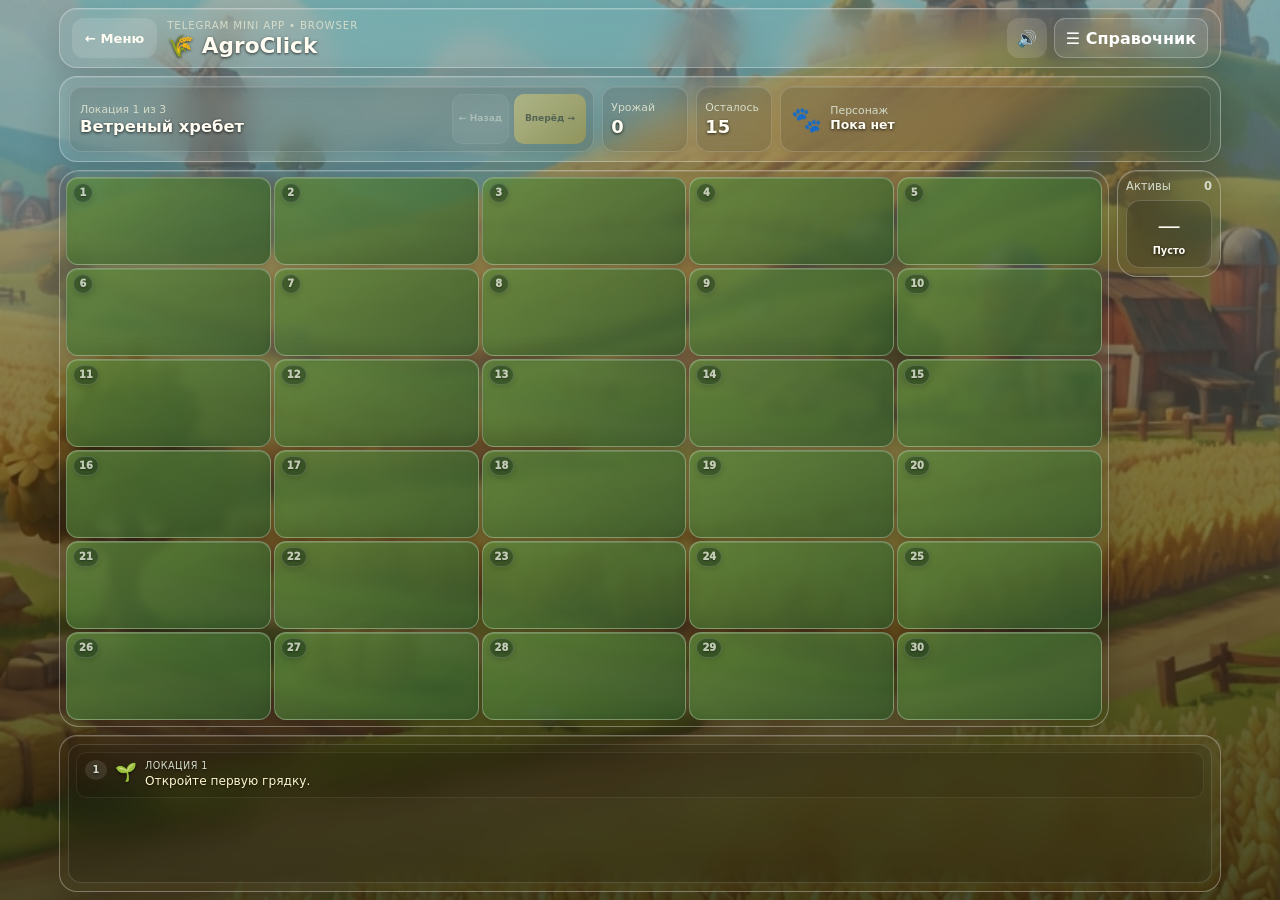
==== agroclick/index.html @ 038f0cce "Add files via upload" ====
<!doctype html>
<html lang="ru">
<head>
  <meta charset="UTF-8" />
  <meta name="viewport" content="width=device-width, initial-scale=1, viewport-fit=cover" />
  <meta name="theme-color" content="#304f20" />
  <title>AgroClick</title>
  <link rel="stylesheet" href="style.css?v=1.50-telegram-cells-obfuscated" />
  <script src="https://telegram.org/js/telegram-web-app.js"></script>
</head>
<body>
  <script>
  (() => {
    const tg = window.Telegram?.WebApp;
    const inTelegramMiniApp = Boolean(tg?.initData && tg.initData.length > 0);
    document.body.classList.toggle("is-telegram", inTelegramMiniApp);
    document.body.classList.toggle("is-browser", !inTelegramMiniApp);
    if (inTelegramMiniApp) { tg.ready(); tg.expand(); }
  })();
  </script>
  <main class="app-shell">
    <header class="topbar panel">
      <a class="back-btn menu-exit-btn" href="../" aria-label="Выйти в игровое меню">← Меню</a>
      <div class="title-wrap">
        <span>Telegram Mini App • Browser</span>
        <h1>🌾 AgroClick</h1>
      </div>
      <div class="top-actions"><button id="soundToggle" class="icon-btn sound-toggle" type="button" title="Отключить звуки" aria-label="Отключить звуки" aria-pressed="false">🔊</button><button id="resultsBtn" class="results-btn hidden" type="button" title="Открыть итоги">Итоги</button><button id="guideBtn" class="guide-btn" type="button" title="Открыть справочник">☰ Справочник</button></div>
    </header>

    <section class="status-panel panel">
      <div class="location-copy">
        <span id="locationProgress">Локация 1 из 3</span>
        <h2 id="locationName">Золотые пригорки</h2>
        <div class="location-nav">
          <button id="backLocationBtn" class="next-btn location-back-btn" type="button" disabled>← Назад</button>
          <button id="nextBtn" class="next-btn location-next-btn" type="button" disabled>Вперёд →</button>
        </div>
      </div>
      <div class="stat"><span>Урожай</span><strong id="harvestLabel">0</strong></div>
      <div class="stat"><span>Осталось</span><strong id="movesLabel">15</strong></div>
      <div id="characterCard" class="character-card empty">
        <span class="character-icon">🐾</span>
        <div><small>Персонаж</small><strong id="characterName">Пока нет</strong><em id="characterTimer"></em></div>
      </div>
    </section>

    <section class="game-layout">
      <div class="board-panel panel">
        <div id="board" class="board" aria-label="Игровое поле из 30 грядок"></div>
        <div id="boardFlash" class="board-flash" aria-hidden="true"></div>
      </div>

      <aside class="inventory-panel panel">
        <div class="inventory-title"><span>Активы</span><b id="inventoryCount">0</b></div>
        <div id="inventoryList" class="inventory-list"></div>
      </aside>
    </section>

    <section class="footer-panel panel">
      <div class="status-workspace">
        <div id="beetleField" class="beetle-field" aria-hidden="true"></div>
        <div id="statusMessage" class="status-message" role="log" aria-live="polite" aria-label="Хронология игры"></div>
        <div id="inlineAction" class="inline-action hidden" aria-live="polite"></div>
      </div>
    </section>
  </main>

  <dialog id="choiceDialog" class="modal">
    <div class="modal-card">
      <button class="modal-close" data-close="choiceDialog" type="button">×</button>
      <h2 id="choiceTitle">Выбор</h2>
      <p id="choiceText"></p>
      <div id="choiceGrid" class="choice-grid"></div>
    </div>
  </dialog>

  <dialog id="resultDialog" class="modal">
    <div class="modal-card result-modal">
      <button id="resultCloseBtn" class="modal-close" type="button" aria-label="Закрыть результаты">×</button>
      <h2>Сессия завершена</h2>
      <div id="resultContent"></div>
      <div class="result-actions">
        <button id="newGameBtn" class="primary-action" type="button">Играть снова через сутки</button>
        <a href="../">К выбору игр</a>
      </div>
    </div>
  </dialog>



  <dialog id="guideDialog" class="modal">
    <div class="modal-card guide-modal">
      <button class="modal-close" data-close="guideDialog" type="button" aria-label="Закрыть справочник">×</button>
      <h2>Справочник</h2>
      <div class="guide-nav">
        <a href="#guideRules" class="guide-link">Описание</a>
        <a href="#guideBonuses" class="guide-link">Бонусы</a>
        <a href="#guideDebuffs" class="guide-link">Вредители</a>
        <a href="#guideCharacters" class="guide-link">Персонажи</a>
      </div>
      <div class="guide-sections">
        <section id="guideRules" class="guide-section">
          <h3>Описание</h3>
          <ul>
            <li>В каждой сессии случайно выбираются <b>3 локации из 12</b>. На каждой локации доступно <b>15 открытий</b>.</li>
            <li>На поле <b>30 грядок</b>. Внутри могут быть пшеница, бомбы, кроты, сорняки и Загадочный ящик.</li>
            <li>Обычная пшеница сразу добавляет урожай. Заблокированные грядки открываются ключом или через специальные механики.</li>
            <li>Если ходы закончились, можно перейти дальше. Некоторые бонусы и обмен оставшихся ключей доступны и в завершённых локациях.</li>
            <li>Итоги сессии показывают: сбор с ячеек, бонусы и персонажей, сумму до потерь, а затем все потери от вредителей.</li>
          </ul>
        </section>
        <section id="guideBonuses" class="guide-section">
          <h3>Бонусы</h3>
          <ul>
            <li><b>Щит от бомбы</b> — защищает от взрывов в течение 5 ходов.</li>
            <li><b>Цифровая лупа</b> — позволяет посмотреть 2 закрытые незаблокированные ячейки и при желании открыть их.</li>
            <li><b>Лейка успеха</b> — мгновенно добавляет от 20 до 40 единиц урожая.</li>
            <li><b>Минеральное удобрение</b> — удваивает урожай выбранной открытой пшеничной ячейки.</li>
            <li><b>Пугало</b> — 3 следующих хода даёт +5 урожая и отпугивает крота.</li>
            <li><b>Портативный нейтрализатор</b> — обезвреживает выбранную бомбу с шансом 75%.</li>
            <li><b>Золотая тяпка</b> — показывает все заблокированные сорняком ячейки и позволяет открыть одну.</li>
            <li><b>Зачарованный серп</b> — мгновенно приносит от 10 до 100 единиц урожая.</li>
            <li><b>Агро-рывок ×2 / ×3</b> — мгновенно умножает текущий урожай локации.</li>
            <li><b>Ключ</b> — открывает заблокированную грядку. Оставшиеся ключи в конце можно обменять на урожай.</li>
          </ul>
        </section>
        <section id="guideDebuffs" class="guide-section">
          <h3>Вредители</h3>
          <ul>
            <li><b>Бомба</b> — после открытия запускает таймер на 3 хода. Если не обезвредить или не защититься, уничтожает часть урожая.</li>
            <li><b>Крот</b> — крадёт урожай и может призвать бомбу или сорняк. Источник таких дебафов помечается на поле.</li>
            <li><b>Сорняк</b> — блокирует соседние грядки. При 0 заблокированных клеток жук появляется со 100% шансом, при 1 — с 30%.</li>
            <li><b>Дополнительный жук</b> — если сорняк был призван кротом, у него есть ещё 20% шанс призвать жука.</li>
            <li><b>Жук</b> — уменьшает итоговый урожай. Все отрицательные эффекты отражаются в хронологии и итоговом окне.</li>
            <li><b>Кролик</b> — редкое событие. Появляется на случайной закрытой ячейке; при поимке даёт ключ.</li>
          </ul>
        </section>
        <section id="guideCharacters" class="guide-section">
          <h3>Персонажи</h3>
          <ul>
            <li><b>Кот-защитник</b> — остаётся на поле 5 ходов и, пока активен, снижает урон от взрывов вдвое (плюс +3 к таймеру появляющихся бомб). Если за это время ни одна бомба не взорвалась, при уходе приносит +12 урожая.</li>
            <li><b>Кот-маг</b> — даёт +10 к урожаю на пшеничных грядках, а затем позволяет выбрать одно из заклинаний: вернуть украденный урожай, призвать Пугало или создать Минеральное удобрение.</li>
            <li><b>Кот-экономист</b> — усиливает сбор урожая по своей механике в несколько шагов.</li>
            <li><b>Кот-учёный</b> — помогает находить и выгодно использовать редкие ситуации на поле.</li>
            <li>Когда у Кота-мага доступно заклинание, рядом с ним появляется пульсирующий знак предупреждения.</li>
          </ul>
        </section>
      </div>
    </div>
  </dialog>

  <dialog id="dailyLimitDialog" class="modal daily-limit-modal">
    <div class="modal-card">
      <h2>Урожай уже собран</h2>
      <p id="dailyLimitText">Сегодня вы всё собрали, приходите позже.</p>
      <a class="primary-action daily-limit-back" href="../">К выбору игр</a>
    </div>
  </dialog>

  <div id="toast" class="toast" role="status" aria-live="polite"></div>
  <script src="script.public.min.js?v=1.46-public-responsive-obfuscated"></script>
</body>
</html>
---- agroclick/style.css ----
:root{
  color-scheme:dark;--bg:#192b15;--panel:rgba(255,255,255,.10);--line:rgba(255,255,255,.16);--text:#fffdf2;--muted:#d4dcc9;--accent:#e7c54d;--green:#6ed05f;--danger:#ff6f61;--blue:#75d8ff;--shadow:0 18px 48px rgba(0,0,0,.28)
}
*{box-sizing:border-box}html,body{height:100%;overflow:hidden}body{margin:0;font-family:Inter,ui-sans-serif,system-ui,-apple-system,BlinkMacSystemFont,"Segoe UI",sans-serif;color:var(--text);background:radial-gradient(circle at 80% 0%,rgba(243,207,89,.22),transparent 30%),linear-gradient(180deg,#4d7136,#1b321c 72%);transition:background .4s ease}
body[data-location="1"]{background:radial-gradient(circle at 78% 3%,rgba(255,216,95,.34),transparent 32%),linear-gradient(180deg,#729d45,#24431f 72%)}
body[data-location="2"]{background:radial-gradient(circle at 18% 4%,rgba(165,223,255,.25),transparent 30%),linear-gradient(180deg,#4f886e,#173d35 75%)}
body[data-location="3"]{background:radial-gradient(circle at 72% 5%,rgba(255,160,74,.28),transparent 30%),linear-gradient(180deg,#9a6b3e,#3d2a20 75%)}
button,a{font:inherit}.app-shell{width:min(860px,100%);height:100dvh;margin:0 auto;padding:calc(8px + env(safe-area-inset-top)) 9px calc(8px + env(safe-area-inset-bottom));display:grid;grid-template-rows:auto auto minmax(0,1fr) auto;gap:8px}.panel{background:var(--panel);border:1px solid var(--line);backdrop-filter:blur(16px);-webkit-backdrop-filter:blur(16px);box-shadow:var(--shadow)}
.topbar{display:flex;align-items:center;gap:10px;border-radius:18px;padding:9px 12px}.back-btn,.icon-btn{display:grid;place-items:center;width:40px;height:40px;border:0;border-radius:12px;color:var(--text);background:rgba(255,255,255,.12);text-decoration:none;cursor:pointer}.back-btn{font-size:1.8rem}.title-wrap{min-width:0;flex:1}.title-wrap span{display:block;color:var(--muted);font-size:.64rem;letter-spacing:.08em;text-transform:uppercase}.title-wrap h1{margin:2px 0 0;font-size:1.35rem}
.status-panel{display:grid;grid-template-columns:minmax(0,1.4fr) repeat(2,minmax(74px,.55fr)) minmax(150px,1fr);gap:8px;padding:9px;border-radius:18px}.location-copy,.stat,.character-card{min-width:0;padding:8px 10px;border-radius:13px;background:rgba(0,0,0,.16)}.location-copy span,.stat span,.character-card small{display:block;color:var(--muted);font-size:.68rem}.location-copy h2{margin:2px 0 0;font-size:1.02rem;white-space:nowrap;overflow:hidden;text-overflow:ellipsis}.stat strong{display:block;margin-top:2px;font-size:1.16rem}.character-card{display:flex;align-items:center;gap:8px;border:1px solid rgba(255,255,255,.08)}.character-card.active{border-color:rgba(255,220,102,.55);box-shadow:inset 0 0 14px rgba(255,220,102,.16),0 0 10px rgba(255,220,102,.14);animation:pulseBorder 1.5s ease-in-out infinite}.character-icon{font-size:1.55rem}.character-card strong,.character-card em{display:block;font-size:.78rem}.character-card em{color:#ffe589;font-style:normal;margin-top:2px}
.game-layout{min-height:0;display:grid;grid-template-columns:minmax(0,1fr) 104px;gap:8px}.board-panel{min-height:0;border-radius:20px;padding:9px;overflow-y:auto;overscroll-behavior:contain}.board{display:grid;grid-template-columns:repeat(5,minmax(0,1fr));gap:7px}.cell{position:relative;aspect-ratio:1/1;min-height:62px;border:1px solid rgba(255,255,255,.18);border-radius:16px;color:#fff;background:linear-gradient(145deg,#5f8d3d,#355d2d);box-shadow:inset 0 -8px 15px rgba(0,0,0,.16),0 5px 12px rgba(0,0,0,.14);cursor:pointer;overflow:hidden;touch-action:manipulation}.cell::before{content:"";position:absolute;inset:8px;border-radius:12px;background:repeating-linear-gradient(12deg,rgba(255,255,255,.08) 0 2px,transparent 2px 7px)}.cell .cell-main{position:relative;z-index:2;display:grid;place-items:center;height:100%;padding:5px;text-align:center}.cell .icon{font-size:1.65rem;filter:drop-shadow(0 3px 4px rgba(0,0,0,.3))}.cell .amount{margin-top:2px;font-weight:900;color:#c5ff9e;text-shadow:0 1px 2px #17330d}.cell .timer{position:absolute;top:4px;right:5px;z-index:3;min-width:22px;padding:2px 5px;border-radius:999px;background:#ffef8b;color:#392b00;font-size:.68rem;font-weight:900}.cell.opened{cursor:default;background:linear-gradient(145deg,#6d5b3e,#403522);filter:saturate(.72)}.cell.opened::after{content:"";position:absolute;inset:0;background:rgba(0,0,0,.2)}.cell.opened .cell-main,.cell.opened .timer{z-index:4}.cell.blocked{cursor:not-allowed;background:linear-gradient(145deg,#4c4636,#2d2a22);filter:grayscale(.3)}.cell.blocked .cell-main::after{content:"🔒";font-size:1.1rem}.cell.revealed{outline:2px solid var(--blue);box-shadow:0 0 18px rgba(117,216,255,.35)}.cell.highlight{animation:glow .95s ease-in-out 2}.cell.rabbit{overflow:visible}.rabbit-button{position:absolute;z-index:8;inset:7px;border:0;border-radius:13px;background:rgba(255,255,255,.16);font-size:2rem;cursor:pointer;animation:rabbitPop .25s ease,pulseBorder .7s ease-in-out infinite}.stolen{font-size:.62rem;color:#ffd2cb;font-weight:900}.destroyed{font-size:.6rem;color:#f5b4aa;font-weight:900}
.inventory-panel{min-height:0;border-radius:20px;padding:8px;overflow-y:auto}.inventory-title{display:flex;justify-content:space-between;align-items:center;margin-bottom:7px;color:var(--muted);font-size:.72rem}.inventory-list{display:grid;gap:7px}.inventory-item{position:relative;display:grid;place-items:center;min-height:68px;padding:7px 4px;border:1px solid rgba(255,255,255,.14);border-radius:14px;background:rgba(0,0,0,.17);text-align:center;cursor:default}.inventory-item.usable{cursor:pointer;border-color:rgba(231,197,77,.55)}.inventory-item .inv-icon{font-size:1.45rem}.inventory-item strong{font-size:.61rem;line-height:1.1}.inventory-item small{color:#ffe88c;font-size:.64rem}.inventory-item.glow{animation:pulseBorder 1.5s ease-in-out infinite}
.footer-panel{display:grid;grid-template-columns:minmax(0,1fr) auto;gap:8px;padding:8px;border-radius:18px}.status-message{min-height:48px;display:flex;align-items:center;padding:8px 11px;border-radius:13px;background:rgba(0,0,0,.17);color:#fff6ce;font-size:.82rem;line-height:1.25}.next-btn,.primary-action{min-height:48px;border:0;border-radius:13px;padding:9px 16px;font-weight:900;color:#2e2603;background:linear-gradient(135deg,#ffe779,#d9aa27);cursor:pointer}.next-btn:disabled{opacity:.4;cursor:not-allowed}
.modal{width:100%;height:100%;max-width:none;max-height:none;border:0;padding:12px;background:rgba(5,11,5,.72);color:var(--text)}.modal::backdrop{background:rgba(5,11,5,.72);backdrop-filter:blur(5px)}.modal[open]{display:grid;place-items:center}.modal-card{position:relative;width:min(640px,100%);max-height:88vh;overflow:auto;padding:20px;border-radius:22px;background:#23361f;border:1px solid rgba(255,255,255,.16);box-shadow:var(--shadow)}.modal-card h2{margin-top:0}.modal-close{position:sticky;float:right;top:0;width:38px;height:38px;border:0;border-radius:11px;color:white;background:rgba(255,255,255,.12);font-size:1.4rem;cursor:pointer}.choice-grid,.debug-grid{display:grid;grid-template-columns:repeat(2,minmax(0,1fr));gap:8px}.choice-grid button,.debug-grid button{min-height:48px;border:1px solid rgba(255,255,255,.13);border-radius:13px;padding:9px;color:#fff;background:rgba(255,255,255,.09);cursor:pointer}.choice-grid button:hover,.debug-grid button:hover{background:rgba(255,255,255,.15)}.result-modal{text-align:center}.result-modal .total{font-size:2.4rem;font-weight:950;color:#ffe773}.result-actions{display:grid;gap:8px;margin-top:16px}.result-actions a{padding:12px;border-radius:12px;color:#fff;background:rgba(255,255,255,.1);text-decoration:none}.toast{position:fixed;z-index:100;left:50%;bottom:calc(18px + env(safe-area-inset-bottom));transform:translate(-50%,20px);opacity:0;pointer-events:none;width:min(90%,520px);padding:11px 14px;border-radius:13px;background:#fffbe7;color:#2d2a18;text-align:center;font-weight:800;box-shadow:var(--shadow);transition:.2s}.toast.show{opacity:1;transform:translate(-50%,0)}
@keyframes glow{50%{box-shadow:0 0 0 2px rgba(255,230,102,.9),0 0 22px rgba(255,220,80,.65)}}@keyframes pulseBorder{50%{box-shadow:0 0 0 2px rgba(255,226,111,.48),0 0 18px rgba(255,226,111,.28)}}@keyframes rabbitPop{from{opacity:0;transform:scale(.4)}to{opacity:1;transform:none}}
@media(max-width:650px){.status-panel{grid-template-columns:minmax(0,1fr) 72px 72px}.character-card{grid-column:1/-1}.game-layout{grid-template-columns:minmax(0,1fr) 82px}.board{gap:5px}.cell{min-height:54px;border-radius:13px}.cell .icon{font-size:1.4rem}.inventory-panel{padding:6px}.inventory-item{min-height:60px}.choice-grid,.debug-grid{grid-template-columns:1fr}.footer-panel{grid-template-columns:minmax(0,1fr) auto}.next-btn{padding-inline:12px}}
@media(max-height:720px){.app-shell{gap:6px;padding-top:calc(5px + env(safe-area-inset-top))}.topbar{padding-block:6px}.status-panel{padding:6px}.location-copy,.stat,.character-card{padding:6px 8px}.board-panel{padding:6px}.cell{min-height:49px}.inventory-item{min-height:54px}.footer-panel{padding:6px}.status-message,.next-btn{min-height:42px}}

/* v1.1 — исправления визуального состояния ячеек */
.cell.stolen-cell {
  background: linear-gradient(145deg, #7b302f, #3f1718) !important;
  border-color: rgba(255, 117, 105, .62) !important;
  box-shadow: inset 0 0 0 1px rgba(255, 130, 118, .18), inset 0 -10px 18px rgba(44, 0, 0, .36), 0 5px 12px rgba(0,0,0,.2) !important;
  filter: none !important;
}
.cell.stolen-cell::after { background: rgba(36, 0, 0, .22) !important; }
.cell.stolen-cell .stolen-wheat-icon {
  filter: grayscale(1) brightness(.9) drop-shadow(0 3px 4px rgba(0,0,0,.35)) !important;
  opacity: .72;
}
.cell.stolen-cell .stolen {
  color: #ffd7d3;
  font-size: .63rem;
  font-weight: 950;
  text-transform: uppercase;
  letter-spacing: .03em;
}
.cell.stolen-cell .stolen-value {
  color: #ffaaa2;
  font-size: .72rem;
  font-weight: 950;
}
.cell.opened .amount {
  display: block;
  color: #d8ffb7;
  font-size: .92rem;
  font-weight: 950;
}
.cell.blocked {
  outline: 2px solid rgba(230, 203, 125, .42);
  outline-offset: -3px;
}


/* v1.2 — активная и взорванная бомба */
.cell.bomb-cell {
  background: linear-gradient(145deg, #7f2d31, #42161a) !important;
  border-color: rgba(255, 105, 105, .68) !important;
  box-shadow: inset 0 0 0 1px rgba(255, 130, 130, .18), inset 0 -10px 20px rgba(42, 0, 4, .38), 0 5px 13px rgba(0,0,0,.24) !important;
  filter: none !important;
}
.cell.bomb-cell::after { background: rgba(40, 0, 4, .18) !important; }
.cell.exploded-bomb-cell {
  background: linear-gradient(145deg, #471b20, #210d10) !important;
  border-color: rgba(149, 91, 94, .58) !important;
  box-shadow: inset 0 0 0 1px rgba(160, 110, 112, .12), inset 0 -12px 22px rgba(0,0,0,.48), 0 5px 12px rgba(0,0,0,.25) !important;
}
.cell.exploded-bomb-cell::after { background: rgba(0,0,0,.38) !important; }
.cell .exploded-bomb-icon {
  filter: grayscale(1) brightness(.78) drop-shadow(0 3px 4px rgba(0,0,0,.45)) !important;
  opacity: .72;
}
.cell .exploded-label {
  color: #d8c9c9;
  font-size: .63rem;
  font-weight: 950;
  text-transform: uppercase;
  letter-spacing: .025em;
}
.cell .bomb-loss {
  color: #ff9c98;
  font-size: .76rem;
  font-weight: 950;
  text-shadow: 0 1px 3px rgba(0,0,0,.6);
}

/* v1.4 — фиксированное поле и увеличенная прокручиваемая строка состояния */
.board-panel {
  overflow: hidden !important;
  display: flex;
  min-height: 0;
}
.board {
  width: 100%;
  height: 100%;
  min-height: 0;
  grid-template-columns: repeat(5, minmax(0, 1fr));
  grid-template-rows: repeat(6, minmax(0, 1fr));
  align-content: stretch;
}
.cell {
  aspect-ratio: auto !important;
  min-height: 0 !important;
  height: 100%;
}
.footer-panel {
  min-height: 86px;
  align-items: stretch;
}
.status-message {
  min-height: 70px !important;
  max-height: 86px;
  display: block !important;
  overflow-y: auto;
  overflow-x: hidden;
  overscroll-behavior: contain;
  scrollbar-width: thin;
  white-space: normal;
  padding: 10px 12px;
  line-height: 1.35;
}
.status-message::-webkit-scrollbar { width: 7px; }
.status-message::-webkit-scrollbar-thumb {
  border-radius: 999px;
  background: rgba(255,255,255,.34);
}
.status-message::-webkit-scrollbar-track { background: rgba(0,0,0,.12); }
.next-btn { min-height: 70px; }

@media (max-width: 650px) {
  .footer-panel { min-height: 80px; }
  .status-message { min-height: 64px !important; max-height: 80px; }
  .next-btn { min-height: 64px; }
}

@media (max-height: 720px) {
  .footer-panel { min-height: 72px; }
  .status-message { min-height: 58px !important; max-height: 72px; }
  .next-btn { min-height: 58px; }
  .board { gap: 4px; }
}


/* v1.5 — встроенные действия, хронология и состояния ящика/бомбы */
.status-workspace{min-width:0;display:grid;grid-template-columns:minmax(0,1fr);gap:7px}
.status-message{display:block!important;overflow-y:auto!important;padding:6px!important}
.status-entry{display:grid;grid-template-columns:22px 26px minmax(0,1fr);gap:6px;align-items:start;padding:7px 8px;border-radius:10px;color:#fff6ce;background:rgba(0,0,0,.13);border:1px solid rgba(255,255,255,.06);font-size:.76rem;line-height:1.28}
.status-entry+.status-entry{margin-top:5px}.status-entry.bonus{border-color:rgba(255,225,112,.24);background:rgba(86,73,12,.18)}
.status-index{display:grid;place-items:center;min-width:20px;height:20px;border-radius:50%;background:rgba(255,255,255,.1);color:var(--muted);font-size:.62rem;font-weight:900}
.status-icon{font-size:1.1rem;line-height:1}.status-text small{display:block;margin-bottom:2px;color:var(--muted);font-size:.6rem;text-transform:uppercase;letter-spacing:.05em}
.inline-action{padding:8px;border-radius:12px;background:linear-gradient(135deg,rgba(48,103,110,.5),rgba(23,57,39,.52));border:1px solid rgba(158,239,222,.28);box-shadow:inset 0 0 15px rgba(117,226,209,.08)}
.inline-action.hidden{display:none}.inline-action-head{display:flex;justify-content:space-between;gap:8px;align-items:flex-start}.inline-action-head strong{display:block;color:#effff7;font-size:.8rem}.inline-action-head p{margin:2px 0 0;color:#cce3d7;font-size:.69rem;line-height:1.25}
.inline-cancel{flex:0 0 auto;width:28px;height:28px;border:0;border-radius:8px;color:#fff;background:rgba(255,255,255,.12);cursor:pointer}.inline-options{display:flex;flex-wrap:wrap;gap:6px;margin-top:7px}.inline-options button{min-height:34px;padding:6px 9px;border:1px solid rgba(255,255,255,.18);border-radius:9px;color:#fff;background:rgba(255,255,255,.1);font-weight:800;cursor:pointer}
.cell.selectable-cell{outline:3px solid rgba(143,244,255,.78)!important;outline-offset:-3px;box-shadow:0 0 18px rgba(111,228,255,.44),inset 0 0 18px rgba(111,228,255,.14)!important;cursor:pointer!important}
.cell.revealed{opacity:.72;background:linear-gradient(145deg,rgba(92,122,82,.82),rgba(54,73,49,.82))!important;outline:2px dashed rgba(168,239,255,.84)!important;filter:none!important}
.cell.neutralized-bomb-cell{background:linear-gradient(145deg,#676b6b,#353939)!important;border-color:rgba(205,214,214,.5)!important;box-shadow:inset 0 0 0 1px rgba(255,255,255,.08),inset 0 -10px 18px rgba(0,0,0,.32)!important;filter:none!important}
.cell.neutralized-bomb-cell::after{background:rgba(0,0,0,.25)!important}.neutralized-bomb-icon{filter:grayscale(1) brightness(.88)!important;opacity:.7}.neutralized-label{color:#d7dddd;font-size:.6rem;font-weight:950;text-transform:uppercase}
.cell.active-chest-cell{background:linear-gradient(145deg,#7b5a25,#3f2c15)!important;border-color:rgba(255,211,91,.76)!important;box-shadow:inset 0 0 0 1px rgba(255,231,146,.16),0 0 18px rgba(255,199,62,.3)!important;filter:none!important}.active-chest-icon{filter:drop-shadow(0 0 8px rgba(255,215,95,.5))!important}
.cell.resolved-chest-cell{background:linear-gradient(145deg,#626766,#353938)!important;border-color:rgba(204,213,211,.42)!important;filter:none!important}.cell.resolved-chest-cell::after{background:rgba(0,0,0,.28)!important}.resolved-chest-icon{filter:grayscale(1) brightness(.88)!important;opacity:.72}.resolved-chest-label{color:#d3d9d7;font-size:.65rem;font-weight:950;text-transform:uppercase}
.footer-panel{grid-template-columns:minmax(0,1fr) auto;min-height:108px}.status-message{min-height:82px!important;max-height:116px}.next-btn{min-height:82px}
@media(max-width:650px){.footer-panel{min-height:100px}.status-message{min-height:76px!important;max-height:104px}.next-btn{min-height:76px}.status-entry{grid-template-columns:19px 23px minmax(0,1fr);padding:6px;font-size:.7rem}}


/* v1.6 — мини-чат, компактное поле и кнопка перехода в заголовке локации */
.app-shell{grid-template-rows:auto auto minmax(0,.78fr) minmax(150px,.22fr)}
.location-copy{position:relative;padding-right:118px!important;min-height:58px}
.location-next-btn{position:absolute;right:7px;top:7px;bottom:7px;min-height:0!important;width:104px;padding:6px 10px;border-radius:10px}
.footer-panel{display:block!important;min-height:150px!important;padding:8px!important}
.status-workspace{height:100%;min-height:0}
.status-message{height:100%;min-height:132px!important;max-height:none!important;padding:7px!important}
.status-copy{display:block;white-space:pre-line}
.status-entry.character{border-color:rgba(255,205,91,.3);background:linear-gradient(135deg,rgba(91,68,16,.24),rgba(42,59,35,.2))}
.status-entry.debuff{border-color:rgba(255,104,104,.3);background:rgba(91,25,25,.2)}
.status-entry.harvest{border-color:rgba(115,231,130,.24);background:rgba(25,79,38,.16)}
.log-positive{color:#84f39a;font-weight:950;text-shadow:0 1px 2px rgba(0,0,0,.45)}
.log-negative{color:#ff8989;font-weight:950;text-shadow:0 1px 2px rgba(0,0,0,.45)}
.board-panel{padding:6px!important}
.board{gap:4px!important}
.cell{border-radius:12px!important}
.cell .icon{font-size:1.42rem!important}
.cell .amount{font-size:.78rem!important}
@media(max-width:650px){
  .app-shell{grid-template-rows:auto auto minmax(0,.72fr) minmax(138px,.28fr)}
  .location-copy{padding-right:96px!important}
  .location-next-btn{width:84px;font-size:.72rem}
  .footer-panel{min-height:138px!important}
  .status-message{min-height:120px!important}
}
@media(max-height:720px){
  .app-shell{grid-template-rows:auto auto minmax(0,.68fr) minmax(124px,.32fr)}
  .footer-panel{min-height:124px!important}
  .status-message{min-height:108px!important}
  .cell .icon{font-size:1.25rem!important}
}


/* v1.7 — постоянная нумерация грядок 1–30 */
.cell .cell-number {
  position:absolute;
  top:5px;
  left:6px;
  z-index:7;
  min-width:20px;
  height:20px;
  padding:0 5px;
  display:inline-flex;
  align-items:center;
  justify-content:center;
  border-radius:999px;
  color:rgba(255,255,255,.95);
  background:rgba(10,31,18,.58);
  border:1px solid rgba(255,255,255,.22);
  box-shadow:0 2px 6px rgba(0,0,0,.22);
  font-size:.62rem;
  line-height:1;
  font-weight:950;
  text-shadow:0 1px 2px rgba(0,0,0,.7);
  pointer-events:none;
}
.cell.opened .cell-number,
.cell.blocked .cell-number {
  background:rgba(24,21,20,.64);
  color:rgba(255,255,255,.9);
}
.cell.exploded-bomb-cell .cell-number,
.cell.stolen-cell .cell-number {
  background:rgba(72,8,12,.72);
}
@media (max-width:650px) {
  .cell .cell-number {
    top:4px;
    left:4px;
    min-width:18px;
    height:18px;
    padding:0 4px;
    font-size:.56rem;
  }
}


/* v1.9 — навигация по завершённым локациям и закрываемый итог */
.location-copy{padding-right:224px!important}
.location-nav{position:absolute;right:7px;top:7px;bottom:7px;display:grid;grid-template-columns:1fr 1fr;gap:6px;width:210px}
.location-nav .next-btn{position:static!important;width:auto!important;min-height:0!important;padding:6px 8px;border-radius:10px}
.location-back-btn{color:#f7fbef;background:rgba(255,255,255,.12);border:1px solid rgba(255,255,255,.16)}
body.review-mode .board-panel,body.review-mode .inventory-panel{filter:saturate(.72) brightness(.9)}
body.review-mode .cell{cursor:default}
.finished-at{margin-top:16px;padding:10px 12px;border-radius:12px;background:rgba(255,255,255,.08);line-height:1.45}
.result-modal>.modal-close{position:absolute;right:14px;top:14px;float:none}
@media(max-width:650px){
  .location-copy{padding-right:178px!important}
  .location-nav{width:164px;gap:4px}
  .location-nav .next-btn{font-size:.66rem;padding-inline:5px}
}
@media(max-width:430px){
  .location-copy{padding-right:150px!important}
  .location-nav{width:138px}
  .location-nav .next-btn{font-size:.6rem}
}


/* v1.10 — усиленные грядки, компактная навигация и повторное открытие итогов */
.top-actions{display:flex;align-items:center;gap:7px}
.results-btn{min-height:40px;padding:7px 11px;border:1px solid rgba(255,231,125,.45);border-radius:11px;color:#2b2a13;background:linear-gradient(135deg,#fff0a2,#e5c94e);font-weight:900;cursor:pointer;box-shadow:0 5px 14px rgba(0,0,0,.16)}
.results-btn.hidden{display:none!important}

.location-copy{padding-right:154px!important}
.location-nav{width:140px!important;gap:4px!important}
.location-nav .next-btn{padding:4px 5px!important;font-size:.66rem!important;line-height:1.05!important}

.cell.character-boosted-cell{border-color:rgba(135,255,145,.72)!important;box-shadow:inset 0 0 0 1px rgba(135,255,145,.22),inset 0 0 18px rgba(74,221,104,.18),0 0 12px rgba(82,241,112,.22)!important}
.cell.character-boosted-cell::after{background:rgba(15,72,30,.12)!important}
.boosted-amount{display:flex;align-items:center;justify-content:center;gap:3px;flex-wrap:wrap;line-height:1.05}
.boosted-amount .base-amount{color:rgba(238,246,232,.84);font-weight:850}
.boosted-amount .boost-arrow{color:#d9f8d0;font-weight:900}
.boosted-amount .boost-final{color:#83f49a;font-weight:950;text-shadow:0 1px 2px rgba(0,0,0,.55),0 0 7px rgba(83,244,122,.24)}
.boosted-amount small{width:100%;color:#83f49a;font-size:.58rem;font-weight:950}

.cell .cell-number{opacity:.68}
.cell:hover .cell-number,.cell:focus-visible .cell-number{opacity:.86}

.cell.blocked{background:linear-gradient(145deg,#596064,#30363a)!important;border-color:rgba(193,205,212,.38)!important;filter:saturate(.34) brightness(.84)!important;box-shadow:inset 0 0 0 1px rgba(255,255,255,.06),inset 0 -10px 18px rgba(0,0,0,.32)!important}
.cell.blocked::after{content:"";position:absolute;inset:0;background:repeating-linear-gradient(135deg,rgba(213,224,229,.08) 0 5px,rgba(0,0,0,.06) 5px 10px)!important;z-index:1}
.cell.blocked .cell-main{opacity:.68;filter:grayscale(.7)}
.cell.blocked .cell-main::after{position:absolute;right:7px;bottom:6px;filter:none;opacity:.9}

@media(max-width:650px){
  .location-copy{padding-right:132px!important}
  .location-nav{width:118px!important}
  .location-nav .next-btn{font-size:.59rem!important;padding-inline:3px!important}
  .results-btn{min-height:36px;padding:6px 8px;font-size:.72rem}
  .boosted-amount{gap:2px}
  .boosted-amount small{font-size:.52rem}
}
@media(max-width:430px){
  .location-copy{padding-right:116px!important}
  .location-nav{width:104px!important}
  .location-nav .next-btn{font-size:.54rem!important}
}


/* v1.12 — использование ключей после завершения ходов */
.cell.opened-by-key{box-shadow:inset 0 0 0 2px rgba(255,222,92,.42),0 0 12px rgba(255,208,60,.16)}
.cell.selectable-cell.blocked{cursor:pointer;filter:none!important;box-shadow:inset 0 0 0 2px rgba(255,224,92,.72),0 0 16px rgba(255,212,73,.28)}

/* v1.13 — исправление Кота-защитника и видимая панель использования ключа */
.status-workspace{
  position:relative;
  overflow:hidden;
}
.inline-action{
  position:absolute;
  left:7px;
  right:7px;
  bottom:7px;
  z-index:30;
  max-height:calc(100% - 14px);
  overflow-y:auto;
  overscroll-behavior:contain;
  padding:10px;
  background:linear-gradient(135deg,rgba(33,83,86,.94),rgba(20,55,35,.95));
  border-color:rgba(178,246,226,.48);
  box-shadow:0 10px 28px rgba(0,0,0,.38),inset 0 0 18px rgba(117,226,209,.11);
  backdrop-filter:blur(12px);
  -webkit-backdrop-filter:blur(12px);
}
.inline-action.hidden{display:none!important}
.inline-action-head strong{font-size:.86rem}
.inline-action-head p{font-size:.73rem;line-height:1.35}
.inline-options{
  display:grid;
  grid-template-columns:repeat(2,minmax(0,1fr));
  gap:7px;
}
.inline-options button{
  width:100%;
  min-height:38px;
  white-space:normal;
  line-height:1.2;
}
@media(max-width:520px){
  .inline-action{left:5px;right:5px;bottom:5px;padding:8px}
  .inline-options{grid-template-columns:1fr}
  .inline-options button{min-height:34px;font-size:.7rem}
}

/* v1.15 — доступные бонусы в завершённых локациях */
.inventory-item.available-bonus{
  cursor:pointer;
  border-color:rgba(255,232,103,.92)!important;
  background:linear-gradient(145deg,rgba(105,88,18,.54),rgba(37,67,29,.72));
  box-shadow:inset 0 0 0 2px rgba(255,235,123,.28),0 0 18px rgba(255,220,75,.48);
  animation:availableBonusPulse 1.35s ease-in-out infinite;
}
.inventory-item:disabled{opacity:.48;cursor:not-allowed}
.inventory-item.available-bonus:disabled{opacity:1;cursor:pointer}
@keyframes availableBonusPulse{
  50%{transform:translateY(-1px);box-shadow:inset 0 0 0 2px rgba(255,242,151,.48),0 0 25px rgba(255,224,84,.72)}
}

/* v1.17 — происхождение дебафов и выбор заклинания Кота-мага */
.cell .origin-badge{
  position:absolute;
  z-index:9;
  display:grid;
  place-items:center;
  width:23px;
  height:23px;
  border-radius:999px;
  border:1px solid rgba(255,255,255,.42);
  box-shadow:0 3px 9px rgba(0,0,0,.38);
  font-size:.78rem;
  line-height:1;
  pointer-events:none;
}
.cell .mole-origin{left:5px;bottom:5px;background:rgba(83,47,24,.92)}
.cell .beetle-origin{right:5px;bottom:5px;background:rgba(46,67,25,.94)}
.character-card.mage-choice-ready{
  position:relative;
  cursor:pointer;
  padding-right:34px;
  border-color:rgba(255,229,112,.82);
  box-shadow:inset 0 0 16px rgba(255,220,85,.2),0 0 14px rgba(255,220,85,.28);
}
.character-card.mage-choice-ready::after{
  content:"";
  position:absolute;
  top:6px;
  right:7px;
  display:grid;
  place-items:center;
  width:22px;
  height:22px;
  border-radius:50%;
  color:transparent;
  background:rgba(255,229,109,.96) url("./assets/markers/mage-alert.png") center/82% 82% no-repeat;
  border:2px solid rgba(255,255,255,.74);
  font-weight:1000;
  box-shadow:0 0 13px rgba(255,226,89,.72);
  animation:mageAlert 1s ease-in-out infinite;
}
#choiceDialog .choice-grid button:disabled{
  opacity:.42;
  cursor:not-allowed;
  filter:grayscale(.7);
}
@keyframes mageAlert{
  50%{transform:scale(1.18);opacity:.68;box-shadow:0 0 22px rgba(255,226,89,.95)}
}
@media(max-width:650px){
  .cell .origin-badge{width:20px;height:20px;font-size:.68rem}
}

/* v1.18 — восстановление появления кролика и читаемость пассивных бонусов */
.cell.rabbit{overflow:hidden!important}
.rabbit-button{
  position:absolute!important;
  z-index:12!important;
  left:50%!important;
  top:50%!important;
  right:auto!important;
  bottom:auto!important;
  width:auto!important;
  height:auto!important;
  min-width:0!important;
  padding:0!important;
  border:0!important;
  border-radius:0!important;
  background:transparent!important;
  box-shadow:none!important;
  outline:0!important;
  transform:translate(-50%,-50%);
  font-size:2.15rem!important;
  line-height:1!important;
  cursor:pointer;
  animation:rabbitCellPop .18s ease-out both!important;
  filter:drop-shadow(0 3px 4px rgba(0,0,0,.45));
  touch-action:manipulation;
}
.rabbit-button::before,.rabbit-button::after{content:none!important;display:none!important}
@keyframes rabbitCellPop{
  from{opacity:0;transform:translate(-50%,-50%) scale(.72)}
  to{opacity:1;transform:translate(-50%,-50%) scale(1)}
}
.inventory-item.passive-active,
.inventory-item.passive-active:disabled{
  opacity:1!important;
  color:#fffdf2!important;
  border-color:rgba(255,232,137,.7)!important;
  background:linear-gradient(145deg,rgba(48,58,28,.96),rgba(20,35,23,.98))!important;
  box-shadow:inset 0 0 0 1px rgba(255,238,154,.18),0 6px 14px rgba(0,0,0,.28)!important;
  filter:none!important;
}
.inventory-item.passive-active .inv-icon{opacity:1!important;filter:drop-shadow(0 2px 4px rgba(0,0,0,.48))}
.inventory-item.passive-active strong{color:#fff!important;text-shadow:0 1px 2px rgba(0,0,0,.65)}
.inventory-item.passive-active small{color:#ffe783!important;font-weight:900}


/* v1.19 — неактивный персонаж после завершения 15 ходов */
.character-card.inactive{
  border-color:rgba(185,192,190,.22)!important;
  background:rgba(35,40,39,.56)!important;
  box-shadow:none!important;
  animation:none!important;
  filter:grayscale(1) saturate(.15) brightness(.72);
  opacity:.82;
  cursor:default!important;
}
.character-card.inactive .character-icon{filter:grayscale(1);opacity:.72}
.character-card.inactive strong,.character-card.inactive em,.character-card.inactive small{color:rgba(224,228,226,.66)!important;text-shadow:none!important}
.character-card.inactive::after{display:none!important}

/* v1.22 — единый визуальный стиль хронологии */
.status-entry.bonus{
  border-color:rgba(104,238,133,.34)!important;
  background:rgba(30,128,59,.24)!important;
  box-shadow:inset 0 0 14px rgba(66,220,102,.06);
}
.status-entry.debuff{
  border-color:rgba(255,105,105,.36)!important;
  background:rgba(145,35,35,.25)!important;
  box-shadow:inset 0 0 14px rgba(255,71,71,.06);
}
.status-entry.character{
  border-color:rgba(255,218,91,.38)!important;
  background:rgba(151,116,20,.24)!important;
  box-shadow:inset 0 0 14px rgba(255,215,71,.06);
}
.status-entry.harvest{
  border-color:rgba(255,255,255,.07)!important;
  background:rgba(0,0,0,.13)!important;
  box-shadow:none!important;
}


/* PNG assets test */
.asset-wrap{display:inline-flex;align-items:center;justify-content:center;width:1em;height:1em;line-height:1;vertical-align:middle}
.asset-image{display:block;width:100%;height:100%;object-fit:contain;pointer-events:none;user-select:none;-webkit-user-drag:none;filter:drop-shadow(0 2px 3px rgba(0,0,0,.28))}
.asset-fallback{align-items:center;justify-content:center;line-height:1}
.cell .icon .asset-wrap{width:2.45rem;height:2.45rem}
.cell .stolen-wheat-icon .asset-wrap,.cell .neutralized-bomb-icon .asset-wrap,.cell .exploded-bomb-icon .asset-wrap{width:2.25rem;height:2.25rem}
.inv-icon .asset-wrap{width:2.2rem;height:2.2rem}
.character-icon .asset-wrap{width:3.15rem;height:3.15rem}
.rabbit-button .asset-wrap{width:3.15rem;height:3.15rem}
.origin-badge .asset-wrap{width:1.28rem;height:1.28rem}
body{background-attachment:scroll!important}
@media(max-width:650px){
  .cell .icon .asset-wrap{width:2rem;height:2rem}
  .inv-icon .asset-wrap{width:1.85rem;height:1.85rem}
  .character-icon .asset-wrap{width:2.75rem;height:2.75rem}
  .rabbit-button .asset-wrap{width:2.8rem;height:2.8rem}
}

/* v1.25 — стеклянный интерфейс, крупные иконки и компактная верхняя статистика */
:root{
  --glass-panel:rgba(255,255,255,.075);
  --glass-panel-strong:rgba(20,27,22,.24);
  --glass-line:rgba(255,255,255,.28);
  --glass-shadow:0 14px 38px rgba(0,0,0,.20),inset 0 1px 0 rgba(255,255,255,.12);
}
.panel{
  background:var(--glass-panel)!important;
  border-color:var(--glass-line)!important;
  box-shadow:var(--glass-shadow)!important;
  backdrop-filter:blur(13px) saturate(1.08)!important;
  -webkit-backdrop-filter:blur(13px) saturate(1.08)!important;
}
.topbar,.status-panel,.board-panel,.inventory-panel,.footer-panel{
  background:linear-gradient(145deg,rgba(255,255,255,.095),rgba(20,28,22,.07))!important;
}
.location-copy,.stat,.character-card{
  background:rgba(18,24,20,.25)!important;
  border:1px solid rgba(255,255,255,.14)!important;
  box-shadow:inset 0 1px 0 rgba(255,255,255,.08)!important;
  backdrop-filter:blur(8px)!important;
  -webkit-backdrop-filter:blur(8px)!important;
}
.title-wrap h1,.location-copy h2,.stat strong,.character-card strong,
.inventory-item strong,.status-entry,.status-copy{
  text-shadow:0 1px 3px rgba(0,0,0,.72);
}

/* Верхняя строка: больше места названию, компактнее урожай и ходы */
.status-panel{
  grid-template-columns:minmax(300px,1fr) 86px 76px minmax(160px,.82fr)!important;
  align-items:stretch;
}
.stat{
  padding:7px 8px!important;
  display:flex;
  flex-direction:column;
  justify-content:center;
}
.stat strong{font-size:1.12rem!important;white-space:nowrap}
.location-copy{
  min-height:66px!important;
  padding:8px 122px 8px 10px!important;
  display:flex;
  flex-direction:column;
  justify-content:center;
}
.location-copy h2{
  margin:2px 0 0!important;
  font-size:clamp(.84rem,1.55vw,1.02rem)!important;
  line-height:1.08!important;
  white-space:normal!important;
  overflow:visible!important;
  text-overflow:clip!important;
  display:-webkit-box;
  -webkit-line-clamp:2;
  -webkit-box-orient:vertical;
  max-height:2.2em;
  overflow-wrap:anywhere;
}
.location-nav{
  width:108px!important;
  right:7px!important;
  top:7px!important;
  bottom:7px!important;
  gap:4px!important;
}
.location-nav .next-btn{
  padding:4px 3px!important;
  font-size:.59rem!important;
  line-height:1.05!important;
  min-width:0!important;
}

/* Стеклянная игровая область и хронология */
.board-panel{background:rgba(20,27,22,.10)!important}
.inventory-panel{background:rgba(18,24,20,.13)!important}
.footer-panel{background:rgba(18,24,20,.12)!important}
.status-message{
  background:rgba(13,18,15,.23)!important;
  border:1px solid rgba(255,255,255,.12)!important;
  backdrop-filter:blur(8px)!important;
  -webkit-backdrop-filter:blur(8px)!important;
}
.status-entry{
  background:rgba(8,12,10,.14)!important;
  border-color:rgba(255,255,255,.08)!important;
}
.status-entry.bonus{background:rgba(24,126,55,.20)!important}
.status-entry.debuff{background:rgba(146,31,31,.21)!important}
.status-entry.character{background:rgba(154,116,18,.21)!important}
.status-entry.harvest{background:rgba(5,10,7,.10)!important}
.inventory-item{
  background:rgba(12,18,14,.26)!important;
  border-color:rgba(255,255,255,.16)!important;
  backdrop-filter:blur(7px)!important;
  -webkit-backdrop-filter:blur(7px)!important;
}

/* Открытые ячейки — затемнённое прозрачное стекло */
.cell.opened{
  background:linear-gradient(145deg,rgba(43,34,28,.55),rgba(19,22,20,.46))!important;
  border-color:rgba(255,255,255,.20)!important;
  box-shadow:inset 0 1px 0 rgba(255,255,255,.10),inset 0 -10px 18px rgba(0,0,0,.20),0 4px 10px rgba(0,0,0,.16)!important;
  filter:none!important;
  backdrop-filter:blur(5px) saturate(.88)!important;
  -webkit-backdrop-filter:blur(5px) saturate(.88)!important;
}
.cell.opened::after{background:rgba(7,10,8,.12)!important}
.cell.opened .cell-main{filter:drop-shadow(0 2px 3px rgba(0,0,0,.50))}
.cell.opened .amount{
  color:#f2ffd9!important;
  font-size:1rem!important;
  font-weight:950!important;
  text-shadow:0 1px 3px rgba(0,0,0,.9),0 0 7px rgba(90,255,117,.16)!important;
}
.cell.opened .resolved-chest-label,.cell.opened .neutralized-label,
.cell.opened .exploded-label,.cell.opened .stolen,.cell.opened .destroyed{
  font-size:.7rem!important;
  text-shadow:0 1px 3px rgba(0,0,0,.9)!important;
}

/* Содержимое ячеек крупнее, область нажатия прежняя */
.cell .cell-main{padding:2px!important}
.cell .icon .asset-wrap{width:3.2rem!important;height:3.2rem!important}
.cell .stolen-wheat-icon .asset-wrap,
.cell .neutralized-bomb-icon .asset-wrap,
.cell .exploded-bomb-icon .asset-wrap{width:2.9rem!important;height:2.9rem!important}
.cell .amount{font-size:.94rem!important;line-height:1.04!important}
.inv-icon .asset-wrap{width:2.45rem!important;height:2.45rem!important}
.character-icon .asset-wrap{width:3.35rem!important;height:3.35rem!important}
.board{gap:3px!important}

@media(max-width:650px){
  .status-panel{
    grid-template-columns:minmax(0,1fr) 68px 60px!important;
    gap:6px!important;
  }
  .character-card{grid-column:1/-1!important}
  .location-copy{padding-right:106px!important;min-height:62px!important}
  .location-nav{width:94px!important}
  .location-nav .next-btn{font-size:.54rem!important;padding-inline:2px!important}
  .location-copy h2{font-size:clamp(.8rem,3.2vw,.96rem)!important}
  .stat{padding:6px!important}
  .stat span{font-size:.6rem!important}
  .stat strong{font-size:1.02rem!important}
  .cell .icon .asset-wrap{width:2.65rem!important;height:2.65rem!important}
  .cell .stolen-wheat-icon .asset-wrap,
  .cell .neutralized-bomb-icon .asset-wrap,
  .cell .exploded-bomb-icon .asset-wrap{width:2.45rem!important;height:2.45rem!important}
  .cell.opened .amount,.cell .amount{font-size:.86rem!important}
  .inv-icon .asset-wrap{width:2.05rem!important;height:2.05rem!important}
  .character-icon .asset-wrap{width:2.95rem!important;height:2.95rem!important}
}

@media(max-width:430px){
  .status-panel{grid-template-columns:minmax(0,1fr) 62px 56px!important}
  .location-copy{padding-right:96px!important}
  .location-nav{width:85px!important}
  .location-nav .next-btn{font-size:.49rem!important}
  .location-copy h2{font-size:.79rem!important}
}

/* v1.26 — прозрачное стекло, чистые ячейки, крупные дебафы и микроанимации */
:root{
  --glass-panel:rgba(255,255,255,.045);
  --glass-panel-strong:rgba(17,23,19,.13);
  --glass-line:rgba(255,255,255,.32);
  --glass-shadow:0 12px 34px rgba(0,0,0,.16),inset 0 1px 0 rgba(255,255,255,.14);
}
.panel{
  background:linear-gradient(145deg,rgba(255,255,255,.060),rgba(18,25,20,.035))!important;
  border-color:var(--glass-line)!important;
  box-shadow:var(--glass-shadow)!important;
  backdrop-filter:blur(16px) saturate(1.05)!important;
  -webkit-backdrop-filter:blur(16px) saturate(1.05)!important;
}
.topbar,.status-panel,.board-panel,.inventory-panel,.footer-panel{
  background:linear-gradient(145deg,rgba(255,255,255,.055),rgba(16,22,18,.028))!important;
}
.location-copy,.stat,.character-card{
  background:rgba(12,18,14,.13)!important;
  border-color:rgba(255,255,255,.17)!important;
  box-shadow:inset 0 1px 0 rgba(255,255,255,.09),0 3px 10px rgba(0,0,0,.08)!important;
  backdrop-filter:blur(11px) saturate(1.02)!important;
  -webkit-backdrop-filter:blur(11px) saturate(1.02)!important;
}
.board-panel{background:rgba(12,18,14,.045)!important}
.inventory-panel{background:rgba(10,16,12,.060)!important}
.footer-panel{background:rgba(10,16,12,.055)!important}
.status-message{
  background:rgba(7,11,8,.12)!important;
  border-color:rgba(255,255,255,.14)!important;
  backdrop-filter:blur(11px)!important;
  -webkit-backdrop-filter:blur(11px)!important;
}
.status-entry{background:rgba(5,9,6,.08)!important}
.status-entry.bonus{background:rgba(26,138,61,.17)!important}
.status-entry.debuff{background:rgba(158,31,31,.18)!important}
.status-entry.character{background:rgba(166,126,18,.18)!important}
.status-entry.harvest{background:rgba(3,7,5,.055)!important}
.inventory-item{
  background:rgba(8,13,10,.17)!important;
  border-color:rgba(255,255,255,.18)!important;
  backdrop-filter:blur(10px)!important;
  -webkit-backdrop-filter:blur(10px)!important;
}

/* Чистые прозрачные ячейки без диагональной штриховки */
.cell::before{content:none!important;display:none!important}
.cell{
  background:linear-gradient(145deg,rgba(62,170,67,.42),rgba(30,116,49,.31))!important;
  border-color:rgba(255,255,255,.24)!important;
  box-shadow:inset 0 1px 0 rgba(255,255,255,.14),inset 0 -8px 14px rgba(0,0,0,.08),0 4px 10px rgba(0,0,0,.12)!important;
  backdrop-filter:blur(6px) saturate(1.06)!important;
  -webkit-backdrop-filter:blur(6px) saturate(1.06)!important;
  transition:transform .14s ease,box-shadow .2s ease,border-color .2s ease,background .2s ease,filter .2s ease;
}
.cell:not(:disabled):hover{transform:translateY(-1px);border-color:rgba(255,255,255,.38)!important}
.cell:not(:disabled):active{transform:scale(.965)}
.cell.opened{
  background:linear-gradient(145deg,rgba(43,34,28,.30),rgba(12,17,14,.25))!important;
  border-color:rgba(255,255,255,.22)!important;
  box-shadow:inset 0 1px 0 rgba(255,255,255,.11),inset 0 -8px 14px rgba(0,0,0,.11),0 4px 10px rgba(0,0,0,.12)!important;
  backdrop-filter:blur(7px) saturate(.94)!important;
  -webkit-backdrop-filter:blur(7px) saturate(.94)!important;
}
.cell.opened::after{background:rgba(4,7,5,.055)!important}
.cell.blocked{
  background:linear-gradient(145deg,rgba(104,123,137,.31),rgba(55,68,78,.25))!important;
  border-color:rgba(207,226,237,.28)!important;
  box-shadow:inset 0 1px 0 rgba(255,255,255,.09),inset 0 -8px 14px rgba(0,0,0,.10)!important;
  filter:none!important;
  backdrop-filter:blur(7px) saturate(.82)!important;
  -webkit-backdrop-filter:blur(7px) saturate(.82)!important;
}
.cell.blocked::after{background:rgba(25,36,43,.10)!important}
.cell.blocked .cell-main{opacity:.82!important;filter:none!important}

/* Специальные состояния сохраняют цветовой смысл, но остаются прозрачными */
.cell.bomb-cell{background:linear-gradient(145deg,rgba(128,18,28,.40),rgba(57,11,17,.32))!important}
.cell.exploded-bomb-cell{background:linear-gradient(145deg,rgba(75,20,27,.35),rgba(22,8,12,.30))!important}
.cell.stolen-cell{background:linear-gradient(145deg,rgba(118,29,33,.34),rgba(48,12,15,.28))!important}
.cell.active-chest-cell{background:linear-gradient(145deg,rgba(150,104,25,.36),rgba(66,42,13,.28))!important}
.cell.resolved-chest-cell,.cell.neutralized-bomb-cell{background:linear-gradient(145deg,rgba(95,105,104,.28),rgba(42,50,49,.24))!important}

/* Крупнее только дебафы и ключевые объекты; текст не увеличиваем */
.cell.type-bomb .icon .asset-wrap,
.cell.type-mole .icon .asset-wrap,
.cell.type-weed .icon .asset-wrap,
.cell.type-beetle .icon .asset-wrap,
.cell.type-chest .icon .asset-wrap{
  width:4.15rem!important;
  height:4.15rem!important;
}
.cell.type-wheat .icon .asset-wrap{width:3.25rem!important;height:3.25rem!important}
.cell .amount,.cell.opened .amount{font-size:.94rem!important}
.cell.opened .resolved-chest-label,.cell.opened .neutralized-label,
.cell.opened .exploded-label,.cell.opened .stolen,.cell.opened .destroyed{font-size:.7rem!important}

/* Микроанимации */
.cell.highlight{animation:cellRevealV126 .48s cubic-bezier(.2,.85,.25,1),glow .9s ease-in-out 1!important}
.cell.bomb-cell:not(.exploded-bomb-cell){animation:bombThreatV126 1.45s ease-in-out infinite}
.cell.active-chest-cell{animation:chestGlowV126 1.8s ease-in-out infinite}
.inventory-item.usable,.inventory-item.glow{animation:usableGlowV126 1.9s ease-in-out infinite!important}
.rabbit-button{animation:rabbitArriveV126 .28s cubic-bezier(.2,.9,.3,1),rabbitFloatV126 .9s ease-in-out infinite alternate!important}
.character-card.mage-pending::after,.mage-alert{animation:mageAlertV126 .82s ease-in-out infinite!important}
.next-btn:not(:disabled),.results-btn,.primary-action{transition:transform .14s ease,filter .18s ease,box-shadow .18s ease}
.next-btn:not(:disabled):active,.results-btn:active,.primary-action:active{transform:scale(.97)}

@keyframes cellRevealV126{
  0%{transform:scale(.86);opacity:.45;filter:brightness(1.25)}
  65%{transform:scale(1.035);opacity:1}
  100%{transform:scale(1);filter:none}
}
@keyframes bombThreatV126{
  0%,100%{box-shadow:inset 0 1px 0 rgba(255,255,255,.12),0 0 0 rgba(255,70,70,0)}
  50%{box-shadow:inset 0 1px 0 rgba(255,255,255,.14),0 0 18px rgba(255,70,70,.34)}
}
@keyframes chestGlowV126{
  0%,100%{box-shadow:inset 0 1px 0 rgba(255,255,255,.12),0 0 10px rgba(255,205,70,.12)}
  50%{box-shadow:inset 0 1px 0 rgba(255,255,255,.16),0 0 22px rgba(255,205,70,.34)}
}
@keyframes usableGlowV126{
  0%,100%{box-shadow:inset 0 0 0 1px rgba(255,226,111,.18),0 0 7px rgba(255,226,111,.10)}
  50%{box-shadow:inset 0 0 0 1px rgba(255,226,111,.38),0 0 16px rgba(255,226,111,.26)}
}
@keyframes rabbitArriveV126{from{opacity:0;transform:scale(.45) translateY(5px)}to{opacity:1;transform:scale(1) translateY(0)}}
@keyframes rabbitFloatV126{from{transform:translateY(0)}to{transform:translateY(-2px)}}
@keyframes mageAlertV126{0%,100%{transform:scale(1);filter:brightness(1)}50%{transform:scale(1.12);filter:brightness(1.22)}}

@media(max-width:650px){
  .cell.type-bomb .icon .asset-wrap,
  .cell.type-mole .icon .asset-wrap,
  .cell.type-weed .icon .asset-wrap,
  .cell.type-beetle .icon .asset-wrap,
  .cell.type-chest .icon .asset-wrap{width:3.45rem!important;height:3.45rem!important}
  .cell.type-wheat .icon .asset-wrap{width:2.7rem!important;height:2.7rem!important}
}

@media(prefers-reduced-motion:reduce){
  *,*::before,*::after{animation-duration:.01ms!important;animation-iteration-count:1!important;transition-duration:.01ms!important}
}

/* v1.27 — ещё прозрачнее ячейки, исправление бомбы, серый росток в блоке и более заметные анимации */
:root{
  --cell-green-a: rgba(88, 182, 90, .22);
  --cell-green-b: rgba(34, 110, 52, .14);
  --cell-open-a: rgba(46, 38, 30, .18);
  --cell-open-b: rgba(12, 18, 15, .11);
  --cell-block-a: rgba(105, 119, 132, .22);
  --cell-block-b: rgba(52, 63, 73, .15);
}

/* Ещё больше прозрачности у самих ячеек */
.cell{
  background:linear-gradient(145deg,var(--cell-green-a),var(--cell-green-b))!important;
  border-color:rgba(255,255,255,.28)!important;
  box-shadow:inset 0 1px 0 rgba(255,255,255,.17),inset 0 -8px 14px rgba(0,0,0,.05),0 4px 10px rgba(0,0,0,.10)!important;
  backdrop-filter:blur(7px) saturate(1.04)!important;
  -webkit-backdrop-filter:blur(7px) saturate(1.04)!important;
}
.cell.opened{
  background:linear-gradient(145deg,var(--cell-open-a),var(--cell-open-b))!important;
  border-color:rgba(255,255,255,.20)!important;
  box-shadow:inset 0 1px 0 rgba(255,255,255,.10),inset 0 -8px 12px rgba(0,0,0,.08),0 4px 10px rgba(0,0,0,.10)!important;
  backdrop-filter:blur(8px) saturate(.92)!important;
  -webkit-backdrop-filter:blur(8px) saturate(.92)!important;
}
.cell.opened::after{background:rgba(5,8,6,.035)!important}
.cell.blocked{
  background:linear-gradient(145deg,var(--cell-block-a),var(--cell-block-b))!important;
  border-color:rgba(220,232,241,.26)!important;
  box-shadow:inset 0 1px 0 rgba(255,255,255,.10),inset 0 -8px 14px rgba(0,0,0,.08),0 4px 10px rgba(0,0,0,.08)!important;
}

/* Цветовые состояния остаются, но тоже становятся легче */
.cell.bomb-cell{background:linear-gradient(145deg,rgba(135,26,36,.28),rgba(65,13,19,.20))!important}
.cell.exploded-bomb-cell{background:linear-gradient(145deg,rgba(96,27,33,.26),rgba(36,10,14,.18))!important}
.cell.stolen-cell{background:linear-gradient(145deg,rgba(130,37,40,.24),rgba(60,15,18,.16))!important}
.cell.active-chest-cell{background:linear-gradient(145deg,rgba(166,117,28,.28),rgba(82,54,18,.19))!important}
.cell.resolved-chest-cell,.cell.neutralized-bomb-cell{background:linear-gradient(145deg,rgba(108,117,115,.22),rgba(48,57,56,.16))!important}

/* Иконки дебафов и ящика крупнее, бомба чуть больше остальных */
.cell.type-bomb .icon .asset-wrap{width:4.45rem!important;height:4.45rem!important}
.cell.type-mole .icon .asset-wrap,
.cell.type-weed .icon .asset-wrap,
.cell.type-beetle .icon .asset-wrap,
.cell.type-chest .icon .asset-wrap{width:4.25rem!important;height:4.25rem!important}
.cell.type-bomb.exploded-bomb-cell .icon .asset-wrap,
.cell.type-bomb.neutralized-bomb-cell .icon .asset-wrap{width:3.75rem!important;height:3.75rem!important}
.cell.type-wheat .icon .asset-wrap{width:3.28rem!important;height:3.28rem!important}

/* Исправление компоновки бомбы */
.cell .cell-main{align-content:center;gap:2px!important}
.cell .exploded-label,
.cell .neutralized-label,
.cell .resolved-chest-label,
.cell .stolen,
.cell .destroyed{display:block;line-height:1.05!important}
.cell .bomb-loss,
.cell .stolen-value{display:block;line-height:1.02!important;margin-top:1px!important}
.cell .bomb-loss{font-size:.82rem!important}

/* Заблокированные сорняком грядки: росток серый и визуально явно неактивный */
.cell.blocked .icon .asset-wrap,
.cell.blocked .icon img{
  filter:grayscale(1) brightness(.88) saturate(.05)!important;
  opacity:.9!important;
}
.cell.blocked .cell-main{opacity:.92!important}

/* Более заметные, но аккуратные анимации */
.cell:not(.opened):not(.blocked):not(.revealed):not(.bomb-cell):not(.active-chest-cell){
  animation:idleCellV127 4.2s ease-in-out infinite;
}
.cell.highlight{animation:cellRevealV127 .58s cubic-bezier(.18,.88,.25,1),glow 1.05s ease-in-out 1!important}
.cell.bomb-cell:not(.exploded-bomb-cell):not(.neutralized-bomb-cell){animation:bombThreatV127 1.15s ease-in-out infinite!important}
.cell.active-chest-cell{animation:chestGlowV127 1.45s ease-in-out infinite!important}
.inventory-item.usable,.inventory-item.glow,.inventory-item.available-bonus{
  animation:usableGlowV127 1.45s ease-in-out infinite!important;
}
.rabbit-button{animation:rabbitArriveV126 .32s cubic-bezier(.2,.9,.3,1),rabbitFloatV127 .8s ease-in-out infinite alternate!important}
.character-card.mage-choice-ready::after,.mage-alert{animation:mageAlertV127 .7s ease-in-out infinite!important}
.next-btn:not(:disabled),.results-btn,.primary-action,.back-btn,.icon-btn{transition:transform .16s ease,filter .2s ease,box-shadow .2s ease}
.next-btn:not(:disabled):hover,.results-btn:hover,.primary-action:hover,.back-btn:hover,.icon-btn:hover{transform:translateY(-1px);filter:brightness(1.05)}
.next-btn:not(:disabled):active,.results-btn:active,.primary-action:active,.back-btn:active,.icon-btn:active{transform:scale(.97)}

@keyframes idleCellV127{
  0%,100%{box-shadow:inset 0 1px 0 rgba(255,255,255,.16),inset 0 -8px 14px rgba(0,0,0,.05),0 4px 10px rgba(0,0,0,.10)}
  50%{box-shadow:inset 0 1px 0 rgba(255,255,255,.20),inset 0 -8px 14px rgba(0,0,0,.04),0 0 0 1px rgba(255,255,255,.05),0 8px 18px rgba(255,255,255,.05)}
}
@keyframes cellRevealV127{
  0%{transform:scale(.84);opacity:.42;filter:brightness(1.28)}
  60%{transform:scale(1.045);opacity:1}
  100%{transform:scale(1);filter:none}
}
@keyframes bombThreatV127{
  0%,100%{box-shadow:inset 0 1px 0 rgba(255,255,255,.14),0 0 0 rgba(255,75,75,0);filter:brightness(1)}
  50%{box-shadow:inset 0 1px 0 rgba(255,255,255,.18),0 0 22px rgba(255,78,78,.42);filter:brightness(1.08)}
}
@keyframes chestGlowV127{
  0%,100%{box-shadow:inset 0 1px 0 rgba(255,255,255,.14),0 0 10px rgba(255,210,82,.12);filter:brightness(1)}
  50%{box-shadow:inset 0 1px 0 rgba(255,255,255,.18),0 0 24px rgba(255,210,82,.38);filter:brightness(1.08)}
}
@keyframes usableGlowV127{
  0%,100%{box-shadow:inset 0 0 0 1px rgba(255,226,111,.22),0 0 8px rgba(255,226,111,.10);transform:translateY(0)}
  50%{box-shadow:inset 0 0 0 1px rgba(255,226,111,.42),0 0 20px rgba(255,226,111,.30);transform:translateY(-1px)}
}
@keyframes rabbitFloatV127{from{transform:translateY(0) scale(1)}to{transform:translateY(-3px) scale(1.035)}}
@keyframes mageAlertV127{0%,100%{transform:scale(1);filter:brightness(1)}50%{transform:scale(1.16);filter:brightness(1.24)}}

@media(max-width:650px){
  .cell.type-bomb .icon .asset-wrap{width:3.7rem!important;height:3.7rem!important}
  .cell.type-mole .icon .asset-wrap,
  .cell.type-weed .icon .asset-wrap,
  .cell.type-beetle .icon .asset-wrap,
  .cell.type-chest .icon .asset-wrap{width:3.48rem!important;height:3.48rem!important}
  .cell.type-bomb.exploded-bomb-cell .icon .asset-wrap,
  .cell.type-bomb.neutralized-bomb-cell .icon .asset-wrap{width:3.1rem!important;height:3.1rem!important}
}

@media(prefers-reduced-motion:reduce){
  .cell:not(.opened):not(.blocked):not(.revealed):not(.bomb-cell):not(.active-chest-cell),
  .inventory-item.usable,.inventory-item.glow,.inventory-item.available-bonus,
  .rabbit-button,.character-card.mage-choice-ready::after,.mage-alert{animation:none!important}
}

/* v1.28 — навигация, подписи ящика, заблокированный росток, индикатор мага и итоги */
.location-copy{padding-right:154px!important}
.location-nav{
  width:140px!important;
  grid-template-columns:minmax(0,.92fr) minmax(0,1.18fr)!important;
}
.location-nav .next-btn{
  min-width:0!important;
  white-space:normal!important;
  overflow-wrap:anywhere!important;
  word-break:normal!important;
  line-height:1.05!important;
  padding:5px 4px!important;
  font-size:.57rem!important;
}

.cell .chest-label{
  display:block!important;
  max-width:92%!important;
  margin:1px auto 0!important;
  font-size:.72rem!important;
  line-height:1.02!important;
  white-space:normal!important;
  overflow-wrap:normal!important;
  word-break:normal!important;
  text-align:center!important;
}

/* Emoji-росток тоже переводим в серый, а не только PNG */
.cell.blocked .icon{
  filter:grayscale(1) brightness(.82) saturate(0)!important;
  opacity:.82!important;
}
.cell.blocked .icon .asset-wrap,
.cell.blocked .icon img{
  filter:grayscale(1) brightness(.82) saturate(0)!important;
  opacity:1!important;
}

.character-card.mage-choice-ready{padding-right:44px!important}
.character-card.mage-choice-ready::after{
  top:50%!important;
  right:18px!important;
  transform:translateY(-50%)!important;
  width:25px!important;
  height:25px!important;
  transform-origin:center!important;
}

.result-modal .gross-total{line-height:1.08}
.result-modal .gross-total small{
  display:block;
  margin-top:5px;
  color:#fff4b3;
  font-size:.86rem;
  font-weight:850;
}

@keyframes mageAlertV128{
  0%,100%{transform:translateY(-50%) scale(1);filter:brightness(1)}
  50%{transform:translateY(-50%) scale(1.14);filter:brightness(1.24)}
}
.character-card.mage-choice-ready::after{animation:mageAlertV128 .7s ease-in-out infinite!important}

@media(max-width:650px){
  .location-copy{padding-right:132px!important}
  .location-nav{width:120px!important}
  .location-nav .next-btn{font-size:.52rem!important;padding:4px 3px!important}
  .character-card.mage-choice-ready::after{right:12px!important}
}
@media(max-width:430px){
  .location-copy{padding-right:120px!important}
  .location-nav{width:109px!important}
  .location-nav .next-btn{font-size:.48rem!important}
}

/* v1.29 — fix nav buttons, chest label, blocked sprout tint, stronger mage alert */

/* Кнопки навигации: больше ширина и безопасная вёрстка текста */
.location-copy{padding-right:146px!important}
.location-nav{width:134px!important;gap:5px!important}
.location-nav .next-btn,
.location-nav .back-btn{
  display:flex!important;
  align-items:center!important;
  justify-content:center!important;
  text-align:center!important;
  white-space:normal!important;
  overflow:hidden!important;
  text-overflow:clip!important;
  word-break:keep-all!important;
  overflow-wrap:anywhere!important;
  min-width:0!important;
  line-height:1.02!important;
  padding:4px 4px!important;
  font-size:.57rem!important;
}

/* Активный загадочный ящик: подпись компактнее и всегда внутри ячейки */
.cell.type-chest.active-chest-cell .cell-main{
  gap:0!important;
  justify-content:center!important;
}
.cell.type-chest.active-chest-cell .icon .asset-wrap{
  width:3.72rem!important;
  height:3.72rem!important;
}
.cell.type-chest.active-chest-cell .amount{
  display:block!important;
  max-width:82%!important;
  margin:0 auto!important;
  margin-top:-2px!important;
  font-size:.56rem!important;
  line-height:.9!important;
  font-weight:900!important;
  letter-spacing:-.01em!important;
  white-space:normal!important;
  overflow:visible!important;
  text-overflow:clip!important;
  overflow-wrap:break-word!important;
  word-break:normal!important;
  hyphens:auto!important;
  text-align:center!important;
}

/* Росток в заблокированной сорняком ячейке явно серый */
.cell.blocked .icon,
.cell.blocked .asset-wrap,
.cell.blocked .asset-image,
.cell.blocked .asset-fallback{
  filter:grayscale(1) saturate(0) brightness(.68)!important;
  -webkit-filter:grayscale(1) saturate(0) brightness(.68)!important;
}
.cell.blocked .icon{opacity:.72!important}
.cell.blocked .asset-image{opacity:.88!important}

/* Индикатор Кота-мага — левее и заметно сильнее */
.character-card.mage-choice-ready{padding-right:54px!important}
.character-card.mage-choice-ready::after{
  right:24px!important;
  top:50%!important;
  transform:translateY(-50%) scale(1)!important;
  width:27px!important;
  height:27px!important;
  box-shadow:0 0 0 3px rgba(255,247,179,.18),0 0 18px rgba(255,238,112,.42)!important;
}
@keyframes mageAlertV129{
  0%,100%{transform:translateY(-50%) scale(1);filter:brightness(1) drop-shadow(0 0 0 rgba(255,230,90,0));box-shadow:0 0 0 2px rgba(255,247,179,.16),0 0 12px rgba(255,238,112,.22)}
  50%{transform:translateY(-50%) scale(1.32);filter:brightness(1.28) drop-shadow(0 0 12px rgba(255,230,90,.55));box-shadow:0 0 0 5px rgba(255,247,179,.26),0 0 26px rgba(255,238,112,.56)}
}
.character-card.mage-choice-ready::after{animation:mageAlertV129 .62s ease-in-out infinite!important}

@media(max-width:650px){
  .location-copy{padding-right:138px!important}
  .location-nav{width:128px!important}
  .location-nav .next-btn,
  .location-nav .back-btn{font-size:.53rem!important}
  .cell.type-chest.active-chest-cell .icon .asset-wrap{width:3.28rem!important;height:3.28rem!important}
  .cell.type-chest.active-chest-cell .amount{font-size:.52rem!important;max-width:84%!important}
  .character-card.mage-choice-ready{padding-right:48px!important}
  .character-card.mage-choice-ready::after{right:18px!important;width:25px!important;height:25px!important}
}
@media(max-width:430px){
  .location-copy{padding-right:130px!important}
  .location-nav{width:122px!important}
  .location-nav .next-btn,
  .location-nav .back-btn{font-size:.5rem!important}
}

/* v1.30 — прозрачная формула итогового урожая */
.result-breakdown{
  display:grid;
  gap:7px;
  margin:14px 0 12px;
  padding:12px;
  border:1px solid rgba(255,255,255,.14);
  border-radius:14px;
  background:rgba(0,0,0,.12);
  text-align:left;
}
.result-row{
  display:flex;
  align-items:center;
  justify-content:space-between;
  gap:16px;
  padding:7px 9px;
  border-radius:10px;
  background:rgba(255,255,255,.055);
}
.result-row span{font-weight:800}
.result-row strong{font-size:1.02rem;white-space:nowrap}
.result-row.positive{background:rgba(40,150,72,.18)}
.result-row.positive strong{color:#9bf2aa}
.result-row.negative{background:rgba(160,43,43,.16)}
.result-row.negative strong{color:#ffaaa5}
.result-row.subtotal{
  margin-top:2px;
  border:1px solid rgba(255,225,105,.24);
  background:rgba(144,111,24,.18);
}
.result-row.subtotal strong{color:#ffe773;font-size:1.18rem}
.result-note{
  margin:-2px 4px 1px;
  color:rgba(255,255,255,.78);
  font-size:.72rem;
  line-height:1.3;
  text-align:right;
}
.result-note.negative-note{color:#ffc1bd}
.result-formula{
  margin-top:3px;
  padding:8px 10px;
  border-radius:10px;
  background:rgba(0,0,0,.16);
  color:#fff3b0;
  font-weight:900;
  text-align:center;
  letter-spacing:.01em;
}
@media(max-width:520px){
  .result-breakdown{padding:9px;gap:6px}
  .result-row{padding:6px 7px;gap:8px;font-size:.78rem}
  .result-row strong{font-size:.92rem}
  .result-formula{font-size:.76rem}
}

/* v1.31 — кролик занимает всю ячейку */
.cell.rabbit-active{cursor:pointer!important}
.cell.rabbit-active .cell-main{display:grid!important;place-items:center!important}
.cell.rabbit-active .rabbit-cell-icon{display:grid!important;place-items:center!important;width:100%;height:100%}
.cell.rabbit-active .rabbit-cell-icon .asset-wrap{width:4.25rem!important;height:4.25rem!important}
.cell.rabbit-active .cell-number{z-index:9}
@media(max-width:650px){.cell.rabbit-active .rabbit-cell-icon .asset-wrap{width:3.55rem!important;height:3.55rem!important}}


/* v1.32 — справочник и PNG-иконки в хронологии */
.guide-btn{min-height:40px;padding:7px 11px;border:1px solid rgba(255,255,255,.24);border-radius:11px;color:#fff;background:rgba(255,255,255,.10);font-weight:800;cursor:pointer;backdrop-filter:blur(8px);-webkit-backdrop-filter:blur(8px)}
.guide-btn:hover{filter:brightness(1.06)}
.guide-modal{width:min(760px,100%);background:rgba(22,33,24,.62)!important;backdrop-filter:blur(18px) saturate(1.08);-webkit-backdrop-filter:blur(18px) saturate(1.08);border:1px solid rgba(255,255,255,.20)!important;box-shadow:0 20px 50px rgba(0,0,0,.34)}
.guide-nav{display:grid;grid-template-columns:repeat(4,minmax(0,1fr));gap:8px;margin:12px 0 16px}
.guide-link{display:flex;align-items:center;justify-content:center;min-height:42px;padding:8px 10px;border-radius:12px;background:rgba(255,255,255,.09);border:1px solid rgba(255,255,255,.12);color:#fff7dc;text-decoration:none;font-weight:800;text-align:center}
.guide-link:hover{background:rgba(255,255,255,.14)}
.guide-sections{display:grid;gap:12px}
.guide-section{padding:14px 16px;border-radius:16px;background:rgba(255,255,255,.07);border:1px solid rgba(255,255,255,.10);scroll-margin-top:14px}
.guide-section h3{margin:0 0 8px;color:#fff1af}
.guide-section ul{margin:0;padding-left:18px;display:grid;gap:8px}
.guide-section li{color:#fff6de;line-height:1.36}
.status-icon{display:flex;align-items:center;justify-content:center;min-height:26px}
.status-icon .asset-wrap{width:24px;height:24px;display:inline-flex;align-items:center;justify-content:center}
.status-icon .asset-image{width:100%;height:100%;object-fit:contain;display:block;filter:drop-shadow(0 1px 2px rgba(0,0,0,.22))}
.status-icon .asset-fallback{display:inline-flex;align-items:center;justify-content:center;font-size:1rem;line-height:1}
@media(max-width:650px){
  .guide-btn{min-height:36px;padding:6px 8px;font-size:.72rem}
  .guide-nav{grid-template-columns:repeat(2,minmax(0,1fr))}
  .status-icon .asset-wrap{width:22px;height:22px}
}

/* === Кот-защитник (вариант 1): отдельный сине-стальной акцент вместо общего золотого свечения === */
@keyframes pulseShield{50%{box-shadow:0 0 0 2px rgba(120,190,255,.55),0 0 20px rgba(90,160,255,.42)}}
.character-card.active.defender-active{
  border-color:rgba(130,195,255,.62)!important;
  box-shadow:inset 0 0 14px rgba(110,175,255,.20),0 0 12px rgba(110,175,255,.24)!important;
  animation:pulseShield 1.4s ease-in-out infinite!important;
}
.character-card.defender-active em{color:#c3e2ff!important}
.character-card.defender-active .character-icon{filter:drop-shadow(0 0 6px rgba(120,190,255,.6))}

/* === Выжженные/уничтоженные грядки: серые, без изменения прозрачности === */
.cell.destroyed-cell{
  background:linear-gradient(145deg,#6f6f6f,#464646)!important;
  filter:grayscale(1) brightness(.92)!important;
  opacity:1!important;
}
.cell.destroyed-cell::after{background:rgba(0,0,0,.12)!important}
.cell.destroyed-cell .destroyed{color:#ededed;font-weight:900}

/* === Живой слой CSS-жуков в зоне хронологии === */
/* Жуки бегают позади строк лога (не мешают чтению) и клипаются границами панели. */
.status-workspace{position:relative;overflow:hidden}
.beetle-field{position:absolute;inset:0;z-index:0;pointer-events:none;overflow:hidden;border-radius:13px}
.status-workspace>.status-message{position:relative;z-index:1}

.beetle-wrap{position:absolute;top:0;left:0;transform:scale(var(--s,1));opacity:var(--o,.5);
  filter:drop-shadow(0 1px 1px rgba(0,0,0,.35))}
.beetle{position:absolute;top:0;left:0;width:22px;height:15px;transform:translate(-40px,-40px);will-change:transform}
.beetle i{position:absolute;display:block}
/* тело */
.beetle .bug{inset:0;border-radius:52% 52% 48% 48%/62% 62% 40% 40%;
  background:radial-gradient(120% 130% at 50% 22%,#4a6b34 0%,#2c4a1f 55%,#16290f 100%);
  box-shadow:inset 0 -2px 3px rgba(0,0,0,.45),inset 0 2px 2px rgba(180,220,140,.22)}
/* шов надкрылий */
.beetle .bug::before{content:"";position:absolute;left:50%;top:16%;width:1.6px;height:80%;
  transform:translateX(-50%);background:rgba(8,18,6,.75);border-radius:2px}
/* голова */
.beetle .bug::after{content:"";position:absolute;left:50%;top:-4px;width:9px;height:8px;
  transform:translateX(-50%);border-radius:50% 50% 45% 45%;background:#18300f}
/* лапки: два кластера по 3 ноги, покачиваются при беге */
.beetle .legs{left:50%;top:3px;width:0;height:0;transform:translateX(-50%);
  animation:beetleLegs .24s ease-in-out infinite alternate}
.beetle .legs::before,.beetle .legs::after{content:"";position:absolute;top:0;width:9px;height:1.7px;
  background:#0f2109;border-radius:2px;box-shadow:0 5px 0 #0f2109,0 10px 0 #0f2109}
.beetle .legs::before{right:2px;transform-origin:right center;transform:rotate(24deg)}
.beetle .legs::after{left:2px;transform-origin:left center;transform:rotate(-24deg)}
/* усики */
.beetle .ant{left:50%;top:-6px;width:0;height:0;transform:translateX(-50%)}
.beetle .ant::before,.beetle .ant::after{content:"";position:absolute;top:0;width:1.4px;height:6px;
  background:#12250b;border-radius:2px}
.beetle .ant::before{left:-3px;transform-origin:bottom;transform:rotate(28deg)}
.beetle .ant::after{right:-3px;transform-origin:bottom;transform:rotate(-28deg)}

@keyframes beetleLegs{from{transform:translateX(-50%) rotate(-6deg)}to{transform:translateX(-50%) rotate(6deg)}}

/* Хаотичные маршруты: жук уходит за границы (клипается) и снова выбегает */
@keyframes beetleRoamA{
  0%{transform:translate(-30px,96px) rotate(80deg)}
  14%{transform:translate(70px,74px) rotate(28deg)}
  30%{transform:translate(168px,104px) rotate(-8deg)}
  44%{transform:translate(268px,66px) rotate(24deg)}
  56%{transform:translate(370px,90px) rotate(-46deg)}
  64%{transform:translate(210px,14px) rotate(150deg)}
  78%{transform:translate(96px,46px) rotate(205deg)}
  90%{transform:translate(4px,82px) rotate(120deg)}
  100%{transform:translate(-30px,96px) rotate(80deg)}
}
@keyframes beetleRoamB{
  0%{transform:translate(340px,20px) rotate(200deg)}
  16%{transform:translate(230px,52px) rotate(250deg)}
  32%{transform:translate(150px,20px) rotate(300deg)}
  46%{transform:translate(60px,60px) rotate(340deg)}
  58%{transform:translate(-34px,34px) rotate(30deg)}
  70%{transform:translate(80px,96px) rotate(80deg)}
  84%{transform:translate(220px,104px) rotate(20deg)}
  100%{transform:translate(340px,20px) rotate(200deg)}
}
@keyframes beetleRoamC{
  0%{transform:translate(120px,-30px) rotate(150deg)}
  15%{transform:translate(180px,50px) rotate(120deg)}
  33%{transform:translate(300px,30px) rotate(60deg)}
  48%{transform:translate(340px,100px) rotate(-30deg)}
  60%{transform:translate(190px,110px) rotate(-90deg)}
  74%{transform:translate(70px,80px) rotate(-160deg)}
  88%{transform:translate(20px,10px) rotate(200deg)}
  100%{transform:translate(120px,-30px) rotate(150deg)}
}

/* Уважаем reduced-motion: не отвлекаем бегающими жуками */
@media (prefers-reduced-motion: reduce){
  .beetle-field{display:none}
}

/* === Замок заблокированной сорняком грядки — по центру клетки === */
.cell.blocked .cell-main::after{
  left:50%;top:50%;right:auto;bottom:auto;
  transform:translate(-50%,-50%);
  font-size:1.55rem;opacity:1;
}

/* === Удобрение/буст: результат зелёный и крупнее исходного значения === */
.boosted-amount .base-amount{font-size:.86em}
.boosted-amount .boost-final{font-size:1.16em}

/* === Взрыв бомбы: красная рассеянная подсветка по краям блока поля === */
@keyframes bombEdgeFlash{
  0%{box-shadow:inset 0 0 0 2px rgba(255,64,54,0),inset 0 0 12px 2px rgba(255,64,54,0)}
  14%{box-shadow:inset 0 0 0 3px rgba(255,84,66,.92),inset 0 0 62px 16px rgba(255,42,36,.64)}
  42%{box-shadow:inset 0 0 0 2px rgba(255,72,58,.5),inset 0 0 40px 10px rgba(255,48,40,.34)}
  100%{box-shadow:inset 0 0 0 2px rgba(255,64,54,0),inset 0 0 12px 2px rgba(255,64,54,0)}
}
.board-panel.bomb-flash{animation:bombEdgeFlash .82s ease-out}

/* === Взрыв: заметная красная подсветка по краям блока поля (оверлей поверх ячеек) === */
.board-panel{position:relative}
.board-panel.bomb-flash{animation:none!important} /* старую слабую подсветку панели отключаем */
.board-panel.bomb-flash::after{
  content:"";position:absolute;inset:0;z-index:20;pointer-events:none;border-radius:inherit;
  animation:bombEdgeFlash2 .85s ease-out;
}
@keyframes bombEdgeFlash2{
  0%{opacity:0;box-shadow:inset 0 0 0 0 rgba(255,45,35,0);
     background:radial-gradient(120% 120% at 50% 50%,transparent 55%,rgba(255,40,30,0) 100%)}
  12%{opacity:1;box-shadow:inset 0 0 60px 20px rgba(255,45,35,.92),inset 0 0 0 4px rgba(255,95,70,.9);
     background:radial-gradient(120% 120% at 50% 50%,transparent 50%,rgba(255,40,30,.44) 100%)}
  50%{opacity:1;box-shadow:inset 0 0 45px 14px rgba(255,45,35,.6),inset 0 0 0 3px rgba(255,95,70,.55);
     background:radial-gradient(120% 120% at 50% 50%,transparent 56%,rgba(255,40,30,.24) 100%)}
  100%{opacity:0;box-shadow:inset 0 0 20px 4px rgba(255,45,35,0);
     background:radial-gradient(120% 120% at 50% 50%,transparent 55%,rgba(255,40,30,0) 100%)}
}

/* === Загадочный ящик: золотое свечение по внутренним краям до открытия === */
.cell.active-chest-cell{
  box-shadow:inset 0 0 15px 3px rgba(255,205,70,.8),inset 0 0 0 2px rgba(255,228,140,.9),0 0 16px rgba(255,190,50,.35)!important;
  animation:chestGoldPulse 1.25s ease-in-out infinite!important;
}
@keyframes chestGoldPulse{
  0%,100%{box-shadow:inset 0 0 11px 2px rgba(255,205,70,.6),inset 0 0 0 2px rgba(255,228,140,.75),0 0 12px rgba(255,190,50,.28)}
  50%{box-shadow:inset 0 0 22px 6px rgba(255,216,100,.98),inset 0 0 0 2px rgba(255,238,160,.98),0 0 22px rgba(255,200,60,.48)}
}

/* === Иконка выпавшего бонуса в углу открытого ящика (маленькая, не перекрывает ящик) === */
.chest-bonus-badge{position:absolute;right:4px;bottom:4px;z-index:6;width:1.2rem;height:1.2rem;
  display:grid;place-items:center;padding:2px;border-radius:7px;background:rgba(18,24,18,.85);
  box-shadow:0 1px 3px rgba(0,0,0,.55),inset 0 0 0 1px rgba(255,255,255,.15)}
.chest-bonus-badge .asset-wrap{width:100%;height:100%}
.chest-bonus-badge .asset-image{width:100%!important;height:100%!important;object-fit:contain}
.chest-bonus-badge .asset-fallback{font-size:.74rem;line-height:1}

/* === Иконка бонуса во всплывающем окне (toast) === */
.toast.with-icon{display:flex;align-items:center;justify-content:center;gap:9px}
.toast .toast-icon{flex:0 0 auto;width:1.6rem;height:1.6rem;display:inline-grid;place-items:center}
.toast .toast-icon .asset-wrap{width:100%;height:100%}
.toast .toast-icon .asset-image{width:100%!important;height:100%!important;object-fit:contain}
.toast .toast-icon .asset-fallback{font-size:1.1rem}

/* === Взрыв бомбы: видимая красная рассеянная подсветка по краям блока поля === */
.board-flash{
  position:absolute; inset:0; z-index:30; pointer-events:none;
  border-radius:20px; opacity:0;
  box-shadow:inset 0 0 55px 14px rgba(255,46,38,.85), inset 0 0 0 3px rgba(255,74,62,.9);
  background:radial-gradient(125% 125% at 50% 50%, rgba(255,32,26,0) 50%, rgba(255,30,24,.32) 100%);
}
.board-flash.flash{animation:boardExplosionFlash .85s ease-out}
@keyframes boardExplosionFlash{
  0%{opacity:0}
  12%{opacity:1}
  38%{opacity:.6}
  100%{opacity:0}
}

/* === Активный ящик: золотое свечение по внутренним краям (до открытия/кражи) === */
.cell.active-chest-cell .cell-main{
  box-shadow:inset 0 0 0 2px rgba(255,214,92,.62), inset 0 0 15px rgba(255,196,60,.42);
  border-radius:12px;
}

/* === Иконка бонуса на открытом ящике — мельче, чтобы не перекрывала ящик === */
.chest-bonus-badge{width:.95rem;height:.95rem;right:4px;bottom:4px;padding:1px}

/* ============================================================
   Обновление 5: прозрачность ячеек, «сухие» сорняк/бомба,
   панель активов, оверлей окна ключа
   ============================================================ */

/* --- Ячейки чуть прозрачнее: под ними слегка виден фон локации (золотая середина) --- */
.cell{ background:linear-gradient(145deg, rgba(95,141,61,.74), rgba(53,93,45,.76))!important; }
.cell.opened{ background:linear-gradient(145deg, rgba(109,91,62,.80), rgba(64,53,34,.82))!important; }
/* меньше блюра у блока поля, чтобы поле локации читалось, но не было резким */
.board-panel{ backdrop-filter:blur(5px)!important; -webkit-backdrop-filter:blur(5px)!important; }

/* --- Сорняк и бомба: серый, сухой фон — как будто вредитель испортил грядку --- */
.cell.type-weed.opened,
.cell.bomb-cell,
.cell.exploded-bomb-cell{
  background:linear-gradient(150deg, rgba(90,86,77,.82), rgba(55,52,46,.82))!important;
  filter:grayscale(.55) brightness(.85) contrast(.97)!important;
}
.cell.bomb-cell::after,
.cell.exploded-bomb-cell::after,
.cell.type-weed.opened::after{ background:rgba(0,0,0,.26)!important; }

/* --- Панель «Активы»: высота по содержимому, чтобы не зияла пустотой --- */
.inventory-panel{ align-self:start; max-height:100%; }

/* v1.36 — уведомления не перехватывают нажатия по игровому полю */
.toast, .toast *{pointer-events:none!important;}

/* v1.42 — отдельная компактная раскладка Telegram Mini App. Браузерные стили не затрагиваются. */
body.is-telegram{
  min-height:100dvh;
  padding:max(5px,env(safe-area-inset-top)) 5px max(6px,env(safe-area-inset-bottom));
  overflow-x:hidden;
}
body.is-telegram .app-shell{width:100%;max-width:none;gap:6px;padding:0}
body.is-telegram .topbar{min-height:54px;padding:6px 8px;border-radius:17px;gap:7px}
body.is-telegram .title-wrap>span{display:none}
body.is-telegram .title-wrap h1{font-size:1.22rem;line-height:1.05;margin:0;white-space:nowrap}
body.is-telegram .back-btn{width:42px;height:42px;border-radius:13px;font-size:1.8rem}
body.is-telegram .top-actions{gap:5px;margin-left:auto}
body.is-telegram .top-actions button{min-height:42px;padding:6px 9px;border-radius:13px;font-size:.78rem}
body.is-telegram .sound-toggle,body.is-telegram #debugToggle{width:42px;padding:0!important;font-size:1.12rem!important}
body.is-telegram .guide-btn{max-width:128px;white-space:nowrap}

body.is-telegram .status-panel{grid-template-columns:minmax(0,1fr) 64px 64px!important;gap:5px;padding:6px;border-radius:16px}
body.is-telegram .location-copy,body.is-telegram .stat,body.is-telegram .character-card{padding:6px 7px;border-radius:11px}
body.is-telegram .location-copy span,body.is-telegram .stat span,body.is-telegram .character-card small{font-size:.59rem}
body.is-telegram .location-copy h2{font-size:.88rem;margin-top:1px}
body.is-telegram .stat strong{font-size:1rem}
body.is-telegram .location-nav{gap:4px;margin-top:4px}
body.is-telegram .location-nav .next-btn{min-height:28px;padding:3px 6px;font-size:.58rem;border-radius:8px}
body.is-telegram .character-card{grid-column:1/-1!important;min-height:39px;gap:6px}
body.is-telegram .character-icon{font-size:1.2rem}
body.is-telegram .character-card strong,body.is-telegram .character-card em{font-size:.68rem}

body.is-telegram .game-layout{grid-template-columns:minmax(0,1fr) 72px!important;gap:5px}
body.is-telegram .board-panel{padding:5px;border-radius:16px;overflow:hidden}
body.is-telegram .board{gap:4px}
body.is-telegram .cell{min-height:0!important;aspect-ratio:1/1;border-radius:11px}
body.is-telegram .cell::before{inset:5px;border-radius:8px}
body.is-telegram .cell .icon{font-size:1.18rem}
body.is-telegram .cell .amount{font-size:.78rem}
body.is-telegram .cell .cell-main{padding:3px}
body.is-telegram .inventory-panel{padding:5px;border-radius:15px;align-self:start}
body.is-telegram .inventory-title{font-size:.67rem;padding:2px}
body.is-telegram .inventory-list{gap:4px}
body.is-telegram .inventory-item{min-height:48px;padding:4px;border-radius:10px;font-size:.58rem}
body.is-telegram .inventory-item .asset-wrap{width:25px;height:25px}

body.is-telegram .footer-panel{padding:5px;border-radius:16px;min-height:92px;max-height:160px}
body.is-telegram .status-workspace{min-height:0}
body.is-telegram .status-message{min-height:78px!important;max-height:142px!important;padding:3px;gap:4px}
body.is-telegram .status-entry{grid-template-columns:18px 22px minmax(0,1fr);padding:5px;font-size:.66rem;border-radius:10px}
body.is-telegram .toast{max-width:calc(100vw - 18px);font-size:.75rem;pointer-events:none!important}

@media (max-width:390px){
  body.is-telegram .guide-btn{font-size:0!important;width:42px;padding:0!important}
  body.is-telegram .guide-btn::after{content:'☰';font-size:1.2rem}
  body.is-telegram .game-layout{grid-template-columns:minmax(0,1fr) 65px!important}
  body.is-telegram .board{gap:3px}
}


/* v1.46 — строгая развязка браузера и Telegram Mini App */
body.is-browser .app-shell{
  width:min(1180px,calc(100vw - 28px))!important;
  max-width:1180px!important;
  margin-inline:auto!important;
}
@media (min-width:1500px){
  body.is-browser .app-shell{width:min(1240px,calc(100vw - 56px))!important;max-width:1240px!important;}
}
body.is-telegram .app-shell{width:100%!important;max-width:none!important;}

/* v1.49: явная кнопка выхода в общий игровой центр */
.menu-exit-btn{
  width:auto!important;
  min-width:82px;
  padding:0 13px;
  font-size:.82rem!important;
  font-weight:800;
  white-space:nowrap;
  gap:5px;
}
body.is-telegram .menu-exit-btn{
  width:auto!important;
  min-width:76px;
  height:42px;
  padding:0 10px;
  font-size:.76rem!important;
}
@media(max-width:520px){.menu-exit-btn{min-width:72px;padding:0 9px;font-size:.72rem!important}}


/* v1.50 — Telegram Mini App: содержимое ячеек всегда помещается полностью */
body.is-telegram .game-layout{
  grid-template-columns:minmax(0,1fr) 58px!important;
  gap:4px!important;
}
body.is-telegram .board{gap:3px!important}
body.is-telegram .board-panel{padding:4px!important}
body.is-telegram .cell{
  border-radius:10px!important;
  overflow:hidden!important;
}
body.is-telegram .cell .cell-main{
  padding:2px 1px!important;
  gap:0!important;
  align-content:center!important;
  justify-items:center!important;
  overflow:hidden!important;
  min-width:0!important;
}
body.is-telegram .cell .icon{
  line-height:1!important;
  margin:0!important;
}
body.is-telegram .cell.type-bomb .icon .asset-wrap,
body.is-telegram .cell.type-mole .icon .asset-wrap,
body.is-telegram .cell.type-weed .icon .asset-wrap,
body.is-telegram .cell.type-beetle .icon .asset-wrap,
body.is-telegram .cell.type-chest .icon .asset-wrap{
  width:2.35rem!important;
  height:2.35rem!important;
}
body.is-telegram .cell.type-bomb.exploded-bomb-cell .icon .asset-wrap,
body.is-telegram .cell.type-bomb.neutralized-bomb-cell .icon .asset-wrap,
body.is-telegram .cell .stolen-wheat-icon .asset-wrap{
  width:1.95rem!important;
  height:1.95rem!important;
}
body.is-telegram .cell.type-wheat .icon .asset-wrap{
  width:2.12rem!important;
  height:2.12rem!important;
}
body.is-telegram .cell .destroyed,
body.is-telegram .cell .stolen,
body.is-telegram .cell .exploded-label,
body.is-telegram .cell .neutralized-label,
body.is-telegram .cell .resolved-chest-label{
  display:block!important;
  width:100%!important;
  max-width:100%!important;
  margin:0!important;
  padding:0 1px!important;
  font-size:.48rem!important;
  line-height:.92!important;
  letter-spacing:-.025em!important;
  text-transform:none!important;
  white-space:normal!important;
  overflow-wrap:anywhere!important;
  word-break:normal!important;
  text-align:center!important;
}
body.is-telegram .cell .bomb-loss,
body.is-telegram .cell .stolen-value,
body.is-telegram .cell .amount{
  display:block!important;
  margin:1px 0 0!important;
  font-size:.62rem!important;
  line-height:.95!important;
  white-space:nowrap!important;
}
body.is-telegram .cell .cell-number{
  top:3px!important;
  left:3px!important;
  min-width:17px!important;
  height:17px!important;
  padding:0 3px!important;
  font-size:.52rem!important;
}
body.is-telegram .cell .timer{
  top:3px!important;
  right:3px!important;
  min-width:18px!important;
  padding:1px 4px!important;
  font-size:.55rem!important;
}
body.is-telegram .inventory-panel{padding:4px!important}
body.is-telegram .inventory-title{font-size:.6rem!important}
body.is-telegram .inventory-item{
  min-height:44px!important;
  padding:3px 2px!important;
}
body.is-telegram .inventory-item .asset-wrap{
  width:22px!important;
  height:22px!important;
}
body.is-telegram .inventory-item strong,
body.is-telegram .inventory-item small{
  font-size:.52rem!important;
  line-height:1.05!important;
  overflow-wrap:anywhere!important;
}
@media(max-width:390px){
  body.is-telegram .game-layout{grid-template-columns:minmax(0,1fr) 54px!important;gap:3px!important}
  body.is-telegram .board{gap:2px!important}
  body.is-telegram .cell.type-bomb .icon .asset-wrap,
  body.is-telegram .cell.type-mole .icon .asset-wrap,
  body.is-telegram .cell.type-weed .icon .asset-wrap,
  body.is-telegram .cell.type-beetle .icon .asset-wrap,
  body.is-telegram .cell.type-chest .icon .asset-wrap{width:2.12rem!important;height:2.12rem!important}
  body.is-telegram .cell.type-bomb.exploded-bomb-cell .icon .asset-wrap,
  body.is-telegram .cell.type-bomb.neutralized-bomb-cell .icon .asset-wrap,
  body.is-telegram .cell .stolen-wheat-icon .asset-wrap{width:1.78rem!important;height:1.78rem!important}
  body.is-telegram .cell.type-wheat .icon .asset-wrap{width:1.92rem!important;height:1.92rem!important}
  body.is-telegram .cell .destroyed,
  body.is-telegram .cell .stolen,
  body.is-telegram .cell .exploded-label,
  body.is-telegram .cell .neutralized-label,
  body.is-telegram .cell .resolved-chest-label{font-size:.44rem!important}
  body.is-telegram .cell .bomb-loss,
  body.is-telegram .cell .stolen-value,
  body.is-telegram .cell .amount{font-size:.57rem!important}
}
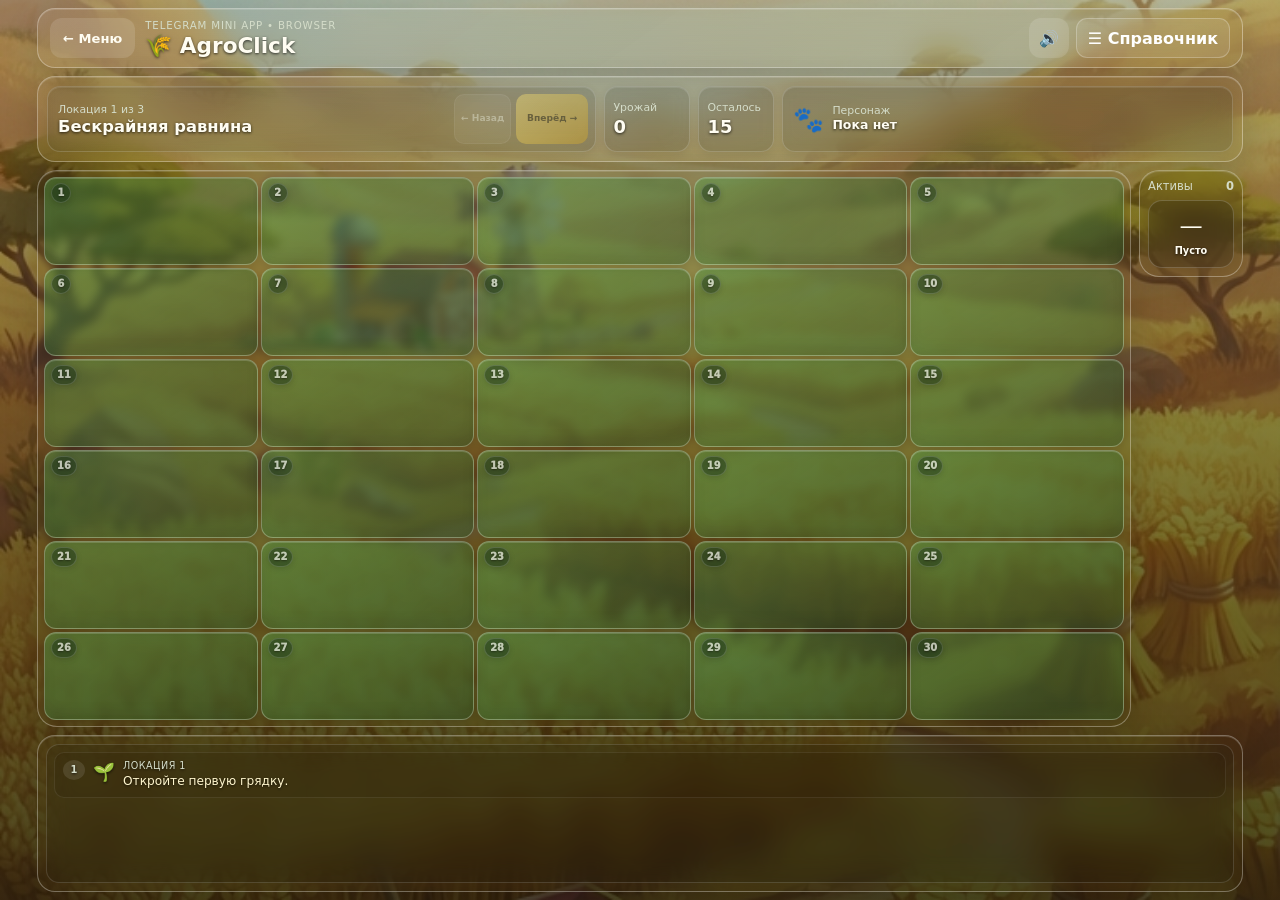
==== commit 93b9bc5b: "Add files via upload" ====
--- a/agroclick/index.html
+++ b/agroclick/index.html
@@ -5,7 +5,7 @@
   <meta name="viewport" content="width=device-width, initial-scale=1, viewport-fit=cover" />
   <meta name="theme-color" content="#304f20" />
   <title>AgroClick</title>
-  <link rel="stylesheet" href="style.css?v=1.50-telegram-cells-obfuscated" />
+  <link rel="stylesheet" href="style.css?v=1.62-chest-spacing" />
   <script src="https://telegram.org/js/telegram-web-app.js"></script>
 </head>
 <body>
@@ -51,15 +51,20 @@
         <div id="boardFlash" class="board-flash" aria-hidden="true"></div>
       </div>
 
-      <aside class="inventory-panel panel">
-        <div class="inventory-title"><span>Активы</span><b id="inventoryCount">0</b></div>
-        <div id="inventoryList" class="inventory-list"></div>
-      </aside>
+      <div class="side-stack">
+        <aside class="inventory-panel panel">
+          <div class="inventory-title"><span>Активы</span><b id="inventoryCount">0</b></div>
+          <div id="inventoryList" class="inventory-list"></div>
+        </aside>
+        <div id="beetleIndicator" class="beetle-indicator panel" aria-hidden="true" title="Активные жуки уменьшают итоговый урожай">
+          <img src="./assets/debuffs/beetle.png" alt="Жук" draggable="false">
+          <span id="beetleIndicatorCount" class="beetle-indicator-count"></span>
+        </div>
+      </div>
     </section>
 
     <section class="footer-panel panel">
       <div class="status-workspace">
-        <div id="beetleField" class="beetle-field" aria-hidden="true"></div>
         <div id="statusMessage" class="status-message" role="log" aria-live="polite" aria-label="Хронология игры"></div>
         <div id="inlineAction" class="inline-action hidden" aria-live="polite"></div>
       </div>
@@ -81,7 +86,7 @@
       <h2>Сессия завершена</h2>
       <div id="resultContent"></div>
       <div class="result-actions">
-        <button id="newGameBtn" class="primary-action" type="button">Играть снова через сутки</button>
+        <button id="newGameBtn" class="primary-action" type="button">Новая тестовая игра</button>
         <a href="../">К выбору игр</a>
       </div>
     </div>
@@ -104,8 +109,8 @@
           <h3>Описание</h3>
           <ul>
             <li>В каждой сессии случайно выбираются <b>3 локации из 12</b>. На каждой локации доступно <b>15 открытий</b>.</li>
-            <li>На поле <b>30 грядок</b>. Внутри могут быть пшеница, бомбы, кроты, сорняки и Загадочный ящик.</li>
-            <li>Обычная пшеница сразу добавляет урожай. Заблокированные грядки открываются ключом или через специальные механики.</li>
+            <li>На поле <b>30 грядок</b>. Внутри могут быть пшеница, бомбы, кроты, сорняки и Загадочный ящик. Открытый ящик запускает таймер на 3 хода и затем открывается автоматически.</li>
+            <li>Обычная пшеница сразу добавляет урожай. После окончания доступных ходов ключом можно открыть заблокированную грядку или открытый Загадочный ящик с незавершённым таймером в этой локации.</li>
             <li>Если ходы закончились, можно перейти дальше. Некоторые бонусы и обмен оставшихся ключей доступны и в завершённых локациях.</li>
             <li>Итоги сессии показывают: сбор с ячеек, бонусы и персонажей, сумму до потерь, а затем все потери от вредителей.</li>
           </ul>
@@ -113,42 +118,43 @@
         <section id="guideBonuses" class="guide-section">
           <h3>Бонусы</h3>
           <ul>
-            <li><b>Щит от бомбы</b> — защищает от взрывов в течение 5 ходов.</li>
-            <li><b>Цифровая лупа</b> — позволяет посмотреть 2 закрытые незаблокированные ячейки и при желании открыть их.</li>
-            <li><b>Лейка успеха</b> — мгновенно добавляет от 20 до 40 единиц урожая.</li>
-            <li><b>Минеральное удобрение</b> — удваивает урожай выбранной открытой пшеничной ячейки.</li>
-            <li><b>Пугало</b> — 3 следующих хода даёт +5 урожая и отпугивает крота.</li>
-            <li><b>Портативный нейтрализатор</b> — обезвреживает выбранную бомбу с шансом 75%.</li>
-            <li><b>Золотая тяпка</b> — показывает все заблокированные сорняком ячейки и позволяет открыть одну.</li>
-            <li><b>Зачарованный серп</b> — мгновенно приносит от 10 до 100 единиц урожая.</li>
-            <li><b>Агро-рывок ×2 / ×3</b> — мгновенно умножает текущий урожай локации.</li>
-            <li><b>Ключ</b> — открывает заблокированную грядку. Оставшиеся ключи в конце можно обменять на урожай.</li>
+            <li><img class="guide-item-icon" src="./assets/bonuses/bomb-shield.png" alt="" draggable="false"><b>Щит от бомбы</b> — защищает от взрывов в течение 5 ходов.</li>
+            <li><img class="guide-item-icon" src="./assets/bonuses/digital-magnifier.png" alt="" draggable="false"><b>Цифровая лупа</b> — позволяет посмотреть 2 закрытые незаблокированные ячейки и при желании открыть их.</li>
+            <li><img class="guide-item-icon" src="./assets/bonuses/watering-can.png" alt="" draggable="false"><b>Лейка успеха</b> — мгновенно добавляет от 20 до 40 единиц урожая.</li>
+            <li><img class="guide-item-icon" src="./assets/bonuses/mineral-fertilizer.png" alt="" draggable="false"><b>Минеральное удобрение</b> — удваивает урожай выбранной открытой пшеничной ячейки.</li>
+            <li><img class="guide-item-icon" src="./assets/bonuses/scarecrow.png" alt="" draggable="false"><b>Пугало</b> — 3 следующих хода даёт +5 урожая и отпугивает крота.</li>
+            <li><img class="guide-item-icon" src="./assets/bonuses/portable-neutralizer.png" alt="" draggable="false"><b>Портативный нейтрализатор</b> — обезвреживает выбранную бомбу с шансом 75%.</li>
+            <li><img class="guide-item-icon" src="./assets/bonuses/golden-hoe.png" alt="" draggable="false"><b>Золотая тяпка</b> — показывает все заблокированные сорняком ячейки и позволяет открыть одну.</li>
+            <li><img class="guide-item-icon" src="./assets/bonuses/enchanted-sickle.png" alt="" draggable="false"><b>Зачарованный серп</b> — мгновенно приносит от 10 до 100 единиц урожая.</li>
+            <li><img class="guide-item-icon" src="./assets/bonuses/agro-rush-x2.png" alt="" draggable="false"><b>Агро-рывок ×2 / ×3</b> — мгновенно умножает текущий урожай локации.</li>
+            <li><img class="guide-item-icon" src="./assets/bonuses/key.png" alt="" draggable="false"><b>Ключ</b> — после окончания доступных ходов открывает заблокированную грядку или открытый Загадочный ящик с незавершённым таймером в текущей локации. Оставшиеся ключи в конце можно обменять на урожай.</li>
           </ul>
         </section>
         <section id="guideDebuffs" class="guide-section">
           <h3>Вредители</h3>
           <ul>
-            <li><b>Бомба</b> — после открытия запускает таймер на 3 хода. Если не обезвредить или не защититься, уничтожает часть урожая.</li>
-            <li><b>Крот</b> — крадёт урожай и может призвать бомбу или сорняк. Источник таких дебафов помечается на поле.</li>
-            <li><b>Сорняк</b> — блокирует соседние грядки. При 0 заблокированных клеток жук появляется со 100% шансом, при 1 — с 30%.</li>
-            <li><b>Дополнительный жук</b> — если сорняк был призван кротом, у него есть ещё 20% шанс призвать жука.</li>
-            <li><b>Жук</b> — уменьшает итоговый урожай. Все отрицательные эффекты отражаются в хронологии и итоговом окне.</li>
-            <li><b>Кролик</b> — редкое событие. Появляется на случайной закрытой ячейке; при поимке даёт ключ.</li>
+            <li><img class="guide-item-icon" src="./assets/debuffs/bomb.png" alt="" draggable="false"><b>Бомба</b> — после открытия запускает таймер на 3 хода. Если не обезвредить или не защититься, уничтожает часть урожая.</li>
+            <li><img class="guide-item-icon" src="./assets/debuffs/mole.png" alt="" draggable="false"><b>Крот</b> — крадёт до трёх открытых пшеничных грядок. Если открыт Загадочный ящик с незавершённым таймером, с шансом 30% крот попытается украсть его вместо пшеницы. При нехватке урожая может призвать бомбу или сорняк; источник отмечается на поле.</li>
+            <li><img class="guide-item-icon" src="./assets/debuffs/weed.png" alt="" draggable="false"><b>Сорняк</b> — блокирует соседние грядки. При 0 заблокированных клеток жук появляется со 100% шансом, при 1 — с 30%.</li>
+            <li><img class="guide-item-icon" src="./assets/debuffs/beetle.png" alt="" draggable="false"><b>Дополнительный жук</b> — если сорняк был призван кротом, у него есть ещё 20% шанс призвать жука.</li>
+            <li><img class="guide-item-icon" src="./assets/debuffs/beetle.png" alt="" draggable="false"><b>Жук</b> — уменьшает итоговый урожай. Все отрицательные эффекты отражаются в хронологии и итоговом окне.</li>
+            <li><img class="guide-item-icon" src="./assets/objects/rabbit.png" alt="" draggable="false"><b>Кролик</b> — после успешного открытия может появиться на случайной закрытой ячейке. На поимку даётся 2 секунды; максимум два появления на локацию. При поимке выдаёт ключ.</li>
           </ul>
         </section>
         <section id="guideCharacters" class="guide-section">
           <h3>Персонажи</h3>
           <ul>
-            <li><b>Кот-защитник</b> — остаётся на поле 5 ходов и, пока активен, снижает урон от взрывов вдвое (плюс +3 к таймеру появляющихся бомб). Если за это время ни одна бомба не взорвалась, при уходе приносит +12 урожая.</li>
-            <li><b>Кот-маг</b> — даёт +10 к урожаю на пшеничных грядках, а затем позволяет выбрать одно из заклинаний: вернуть украденный урожай, призвать Пугало или создать Минеральное удобрение.</li>
-            <li><b>Кот-экономист</b> — усиливает сбор урожая по своей механике в несколько шагов.</li>
-            <li><b>Кот-учёный</b> — помогает находить и выгодно использовать редкие ситуации на поле.</li>
-            <li>Когда у Кота-мага доступно заклинание, рядом с ним появляется пульсирующий знак предупреждения.</li>
+            <li><img class="guide-item-icon" src="./assets/characters/cat-defender.png" alt="" draggable="false"><b>Кот-защитник</b> — остаётся на поле 5 ходов и, пока активен, снижает урон от взрывов вдвое (плюс +3 к таймеру появляющихся бомб). Если за это время ни одна бомба не взорвалась, при уходе приносит +12 урожая.</li>
+            <li><img class="guide-item-icon" src="./assets/characters/cat-mage.png" alt="" draggable="false"><b>Кот-маг</b> — добавляет +10 к следующим трём открытым пшеничным грядкам и позволяет выбрать одно дополнительное заклинание: вернуть украденный урожай, призвать Пугало или создать Минеральное удобрение. Если ходы закончились до выбора, кот остаётся доступным до применения заклинания.</li>
+            <li><img class="guide-item-icon" src="./assets/characters/cat-economist.png" alt="" draggable="false"><b>Кот-экономист</b> — в течение трёх ходов усиливает три разные открытые пшеничные грядки: сначала на +20, затем на +40 и +60 урожая.</li>
+            <li><img class="guide-item-icon" src="./assets/characters/cat-scientist.png" alt="" draggable="false"><b>Кот-учёный</b> — остаётся активным 4 хода, после чего удваивает текущий урожай локации.</li>
+            <li><img class="guide-item-icon" src="./assets/markers/mage-alert.png" alt="" draggable="false"><b>Предупреждение Кота-мага</b> — когда доступно невыбранное заклинание, рядом с персонажем появляется пульсирующий знак.</li>
           </ul>
         </section>
       </div>
     </div>
   </dialog>
+
 
   <dialog id="dailyLimitDialog" class="modal daily-limit-modal">
     <div class="modal-card">
@@ -159,6 +165,7 @@
   </dialog>
 
   <div id="toast" class="toast" role="status" aria-live="polite"></div>
-  <script src="script.public.min.js?v=1.46-public-responsive-obfuscated"></script>
+  <script src="script.public.min.js?v=1.62-chest-spacing-public"></script>
+  <script>setInterval(()=>{const d=document.getElementById("dailyLimitDialog"),a=document.querySelector(".app-shell");if(a)a.inert=Boolean(d&&d.open);},500);</script>
 </body>
 </html>
--- a/agroclick/style.css
+++ b/agroclick/style.css
@@ -1612,3 +1612,1032 @@
   body.is-telegram .cell .stolen-value,
   body.is-telegram .cell .amount{font-size:.57rem!important}
 }
+
+/* v1.51 — отдельная компактная раскладка мобильного браузера (Safari/Chrome),
+   без влияния на компьютер и Telegram Mini App */
+@media (max-width: 650px) {
+  body.is-browser {
+    min-height: 100dvh;
+    padding: max(5px, env(safe-area-inset-top)) 5px max(6px, env(safe-area-inset-bottom));
+    overflow-x: hidden;
+  }
+  body.is-browser .app-shell {
+    width: 100% !important;
+    max-width: none !important;
+    height: auto !important;
+    min-height: 100dvh;
+    margin: 0 !important;
+    padding: 0 !important;
+    gap: 6px !important;
+    display: grid;
+    grid-template-rows: auto auto auto auto !important;
+  }
+
+  body.is-browser .topbar {
+    min-height: 54px;
+    padding: 6px 7px;
+    border-radius: 16px;
+    gap: 6px;
+    flex-wrap: nowrap;
+  }
+  body.is-browser .title-wrap > span { display: none; }
+  body.is-browser .title-wrap h1 {
+    margin: 0;
+    font-size: 1.08rem;
+    line-height: 1.05;
+    white-space: nowrap;
+  }
+  body.is-browser .menu-exit-btn {
+    min-width: 70px;
+    height: 40px;
+    padding: 0 8px;
+    font-size: .7rem !important;
+    border-radius: 12px;
+  }
+  body.is-browser .top-actions {
+    gap: 4px;
+    margin-left: auto;
+    min-width: 0;
+  }
+  body.is-browser .top-actions button {
+    min-height: 40px;
+    padding: 5px 8px;
+    border-radius: 12px;
+    font-size: .7rem;
+  }
+  body.is-browser .sound-toggle,
+  body.is-browser #debugToggle {
+    width: 40px;
+    padding: 0 !important;
+    font-size: 1rem !important;
+  }
+  body.is-browser .guide-btn {
+    max-width: 116px;
+    white-space: nowrap;
+  }
+
+  body.is-browser .status-panel {
+    grid-template-columns: minmax(0,1fr) 60px 60px !important;
+    gap: 4px;
+    padding: 5px;
+    border-radius: 15px;
+  }
+  body.is-browser .location-copy,
+  body.is-browser .stat,
+  body.is-browser .character-card {
+    padding: 5px 6px;
+    border-radius: 10px;
+  }
+  body.is-browser .location-copy {
+    min-height: 62px;
+    padding-right: 138px !important;
+  }
+  body.is-browser .location-copy span,
+  body.is-browser .stat span,
+  body.is-browser .character-card small { font-size: .56rem; }
+  body.is-browser .location-copy h2 {
+    margin-top: 1px;
+    font-size: .82rem;
+    line-height: 1.05;
+  }
+  body.is-browser .stat strong { font-size: .95rem; }
+  body.is-browser .location-nav {
+    width: 128px;
+    right: 5px;
+    top: 5px;
+    bottom: 5px;
+    gap: 3px;
+  }
+  body.is-browser .location-nav .next-btn {
+    min-height: 0 !important;
+    padding: 3px 4px;
+    border-radius: 8px;
+    font-size: .55rem;
+  }
+  body.is-browser .character-card {
+    grid-column: 1 / -1 !important;
+    min-height: 36px;
+    gap: 5px;
+  }
+  body.is-browser .character-icon { font-size: 1.05rem; }
+  body.is-browser .character-card strong,
+  body.is-browser .character-card em { font-size: .64rem; }
+
+  body.is-browser .game-layout {
+    grid-template-columns: minmax(0,1fr) 56px !important;
+    gap: 4px !important;
+    min-height: 0;
+  }
+  body.is-browser .board-panel {
+    padding: 4px !important;
+    border-radius: 15px;
+    overflow: hidden;
+  }
+  body.is-browser .board { gap: 3px !important; }
+  body.is-browser .cell {
+    min-height: 0 !important;
+    aspect-ratio: 1 / 1;
+    border-radius: 9px !important;
+    overflow: hidden !important;
+  }
+  body.is-browser .cell::before { inset: 4px; border-radius: 7px; }
+  body.is-browser .cell .cell-main {
+    padding: 2px 1px !important;
+    gap: 0 !important;
+    align-content: center !important;
+    justify-items: center !important;
+    overflow: hidden !important;
+    min-width: 0 !important;
+  }
+  body.is-browser .cell .icon { line-height: 1 !important; margin: 0 !important; }
+  body.is-browser .cell.type-bomb .icon .asset-wrap,
+  body.is-browser .cell.type-mole .icon .asset-wrap,
+  body.is-browser .cell.type-weed .icon .asset-wrap,
+  body.is-browser .cell.type-beetle .icon .asset-wrap,
+  body.is-browser .cell.type-chest .icon .asset-wrap {
+    width: 2.05rem !important;
+    height: 2.05rem !important;
+  }
+  body.is-browser .cell.type-bomb.exploded-bomb-cell .icon .asset-wrap,
+  body.is-browser .cell.type-bomb.neutralized-bomb-cell .icon .asset-wrap,
+  body.is-browser .cell .stolen-wheat-icon .asset-wrap {
+    width: 1.72rem !important;
+    height: 1.72rem !important;
+  }
+  body.is-browser .cell.type-wheat .icon .asset-wrap {
+    width: 1.86rem !important;
+    height: 1.86rem !important;
+  }
+  body.is-browser .cell .destroyed,
+  body.is-browser .cell .stolen,
+  body.is-browser .cell .exploded-label,
+  body.is-browser .cell .neutralized-label,
+  body.is-browser .cell .resolved-chest-label {
+    display: block !important;
+    width: 100% !important;
+    max-width: 100% !important;
+    margin: 0 !important;
+    padding: 0 1px !important;
+    font-size: .44rem !important;
+    line-height: .92 !important;
+    letter-spacing: -.025em !important;
+    text-transform: none !important;
+    white-space: normal !important;
+    overflow-wrap: anywhere !important;
+    text-align: center !important;
+  }
+  body.is-browser .cell .bomb-loss,
+  body.is-browser .cell .stolen-value,
+  body.is-browser .cell .amount {
+    display: block !important;
+    margin: 1px 0 0 !important;
+    font-size: .57rem !important;
+    line-height: .95 !important;
+    white-space: nowrap !important;
+  }
+  body.is-browser .cell .cell-number {
+    top: 3px !important;
+    left: 3px !important;
+    min-width: 16px !important;
+    height: 16px !important;
+    padding: 0 3px !important;
+    font-size: .49rem !important;
+  }
+  body.is-browser .cell .timer {
+    top: 3px !important;
+    right: 3px !important;
+    min-width: 17px !important;
+    padding: 1px 3px !important;
+    font-size: .51rem !important;
+  }
+
+  body.is-browser .inventory-panel {
+    padding: 4px !important;
+    border-radius: 14px;
+    align-self: start;
+  }
+  body.is-browser .inventory-title { font-size: .58rem !important; padding: 2px; }
+  body.is-browser .inventory-list { gap: 3px; }
+  body.is-browser .inventory-item {
+    min-height: 42px !important;
+    padding: 3px 2px !important;
+    border-radius: 9px;
+  }
+  body.is-browser .inventory-item .asset-wrap { width: 21px !important; height: 21px !important; }
+  body.is-browser .inventory-item strong,
+  body.is-browser .inventory-item small {
+    font-size: .49rem !important;
+    line-height: 1.02 !important;
+    overflow-wrap: anywhere !important;
+  }
+
+  body.is-browser .footer-panel {
+    min-height: 104px !important;
+    max-height: 156px;
+    padding: 5px !important;
+    border-radius: 15px;
+  }
+  body.is-browser .status-message {
+    min-height: 88px !important;
+    max-height: 140px !important;
+    padding: 3px !important;
+  }
+  body.is-browser .status-entry {
+    grid-template-columns: 18px 21px minmax(0,1fr);
+    padding: 5px;
+    font-size: .64rem;
+    border-radius: 9px;
+  }
+}
+
+@media (max-width: 390px) {
+  body.is-browser .guide-btn { font-size: 0 !important; width: 40px; padding: 0 !important; }
+  body.is-browser .guide-btn::after { content: '☰'; font-size: 1.1rem; }
+  body.is-browser .game-layout { grid-template-columns: minmax(0,1fr) 52px !important; gap: 3px !important; }
+  body.is-browser .board { gap: 2px !important; }
+}
+
+/* v1.52 — универсальная адаптивная сетка для мобильных браузеров и планшетов.
+   Работает по ширине/высоте/ориентации, а не по названию браузера.
+   Telegram Mini App и десктопные правила не затрагиваются. */
+
+/* Телефоны: любые мобильные браузеры */
+@media (max-width: 600px) {
+  body.is-browser {
+    min-height: 100dvh;
+    padding: max(4px, env(safe-area-inset-top)) 4px max(5px, env(safe-area-inset-bottom)) !important;
+    overflow-x: hidden;
+  }
+  body.is-browser .app-shell {
+    width: 100% !important;
+    max-width: none !important;
+    min-height: 100dvh;
+    height: auto !important;
+    margin: 0 !important;
+    padding: 0 !important;
+    gap: 5px !important;
+    grid-template-rows: auto auto auto auto !important;
+  }
+  body.is-browser .topbar {
+    min-height: 50px !important;
+    padding: 5px 6px !important;
+    border-radius: 14px !important;
+    gap: 5px !important;
+    flex-wrap: nowrap !important;
+  }
+  body.is-browser .title-wrap > span { display: none !important; }
+  body.is-browser .title-wrap h1 {
+    font-size: 1rem !important;
+    line-height: 1 !important;
+    white-space: nowrap !important;
+  }
+  body.is-browser .menu-exit-btn {
+    min-width: 66px !important;
+    height: 38px !important;
+    padding: 0 7px !important;
+    font-size: .66rem !important;
+    border-radius: 11px !important;
+  }
+  body.is-browser .top-actions { gap: 3px !important; margin-left: auto !important; }
+  body.is-browser .top-actions button {
+    min-height: 38px !important;
+    padding: 4px 7px !important;
+    border-radius: 11px !important;
+    font-size: .66rem !important;
+  }
+  body.is-browser .sound-toggle,
+  body.is-browser #debugToggle { width: 38px !important; padding: 0 !important; }
+  body.is-browser .guide-btn { max-width: 108px !important; }
+
+  body.is-browser .status-panel {
+    grid-template-columns: minmax(0, 1fr) 56px 56px !important;
+    gap: 3px !important;
+    padding: 4px !important;
+    border-radius: 14px !important;
+  }
+  body.is-browser .location-copy,
+  body.is-browser .stat,
+  body.is-browser .character-card {
+    padding: 4px 5px !important;
+    border-radius: 9px !important;
+  }
+  body.is-browser .location-copy {
+    min-height: 58px !important;
+    padding-right: 124px !important;
+  }
+  body.is-browser .location-copy h2 { font-size: .76rem !important; line-height: 1.04 !important; }
+  body.is-browser .location-copy span,
+  body.is-browser .stat span,
+  body.is-browser .character-card small { font-size: .52rem !important; }
+  body.is-browser .stat strong { font-size: .88rem !important; }
+  body.is-browser .location-nav {
+    width: 116px !important;
+    right: 4px !important;
+    top: 4px !important;
+    bottom: 4px !important;
+    gap: 3px !important;
+  }
+  body.is-browser .location-nav .next-btn { font-size: .52rem !important; padding: 2px 3px !important; }
+  body.is-browser .character-card {
+    grid-column: 1 / -1 !important;
+    min-height: 32px !important;
+    gap: 4px !important;
+  }
+  body.is-browser .character-icon { font-size: .95rem !important; }
+  body.is-browser .character-card strong,
+  body.is-browser .character-card em { font-size: .6rem !important; }
+
+  body.is-browser .game-layout {
+    grid-template-columns: minmax(0, 1fr) 52px !important;
+    gap: 3px !important;
+    min-height: 0 !important;
+  }
+  body.is-browser .board-panel { padding: 3px !important; border-radius: 13px !important; }
+  body.is-browser .board { gap: 2px !important; }
+  body.is-browser .cell {
+    min-height: 0 !important;
+    aspect-ratio: 1 / 1 !important;
+    border-radius: 8px !important;
+    overflow: hidden !important;
+  }
+  body.is-browser .cell::before { inset: 3px !important; border-radius: 6px !important; }
+  body.is-browser .cell .cell-main { padding: 1px !important; gap: 0 !important; overflow: hidden !important; }
+  body.is-browser .cell.type-bomb .icon .asset-wrap,
+  body.is-browser .cell.type-mole .icon .asset-wrap,
+  body.is-browser .cell.type-weed .icon .asset-wrap,
+  body.is-browser .cell.type-beetle .icon .asset-wrap,
+  body.is-browser .cell.type-chest .icon .asset-wrap { width: 1.9rem !important; height: 1.9rem !important; }
+  body.is-browser .cell.type-bomb.exploded-bomb-cell .icon .asset-wrap,
+  body.is-browser .cell.type-bomb.neutralized-bomb-cell .icon .asset-wrap,
+  body.is-browser .cell .stolen-wheat-icon .asset-wrap { width: 1.56rem !important; height: 1.56rem !important; }
+  body.is-browser .cell.type-wheat .icon .asset-wrap { width: 1.7rem !important; height: 1.7rem !important; }
+  body.is-browser .cell .destroyed,
+  body.is-browser .cell .stolen,
+  body.is-browser .cell .exploded-label,
+  body.is-browser .cell .neutralized-label,
+  body.is-browser .cell .resolved-chest-label {
+    font-size: .39rem !important;
+    line-height: .9 !important;
+    letter-spacing: -.03em !important;
+    text-transform: none !important;
+    white-space: normal !important;
+    overflow-wrap: anywhere !important;
+    text-align: center !important;
+  }
+  body.is-browser .cell .bomb-loss,
+  body.is-browser .cell .stolen-value,
+  body.is-browser .cell .amount { font-size: .51rem !important; line-height: .92 !important; }
+  body.is-browser .cell .cell-number {
+    top: 2px !important; left: 2px !important;
+    min-width: 15px !important; height: 15px !important;
+    padding: 0 3px !important; font-size: .45rem !important;
+  }
+  body.is-browser .cell .timer {
+    top: 2px !important; right: 2px !important;
+    min-width: 16px !important; padding: 1px 2px !important; font-size: .47rem !important;
+  }
+
+  body.is-browser .inventory-panel { padding: 3px !important; border-radius: 12px !important; align-self: start !important; }
+  body.is-browser .inventory-title { font-size: .53rem !important; padding: 1px !important; }
+  body.is-browser .inventory-list { gap: 2px !important; }
+  body.is-browser .inventory-item {
+    min-height: 38px !important;
+    padding: 2px 1px !important;
+    border-radius: 8px !important;
+  }
+  body.is-browser .inventory-item .asset-wrap { width: 19px !important; height: 19px !important; }
+  body.is-browser .inventory-item strong,
+  body.is-browser .inventory-item small { font-size: .45rem !important; line-height: 1 !important; }
+
+  body.is-browser .footer-panel {
+    min-height: 94px !important;
+    max-height: 138px !important;
+    padding: 4px !important;
+    border-radius: 13px !important;
+  }
+  body.is-browser .status-message { min-height: 80px !important; max-height: 124px !important; padding: 2px !important; }
+  body.is-browser .status-entry {
+    grid-template-columns: 17px 19px minmax(0, 1fr) !important;
+    gap: 4px !important;
+    padding: 4px !important;
+    font-size: .58rem !important;
+    border-radius: 8px !important;
+  }
+}
+
+/* Очень узкие телефоны */
+@media (max-width: 380px) {
+  body.is-browser .guide-btn { width: 38px !important; max-width: 38px !important; font-size: 0 !important; padding: 0 !important; }
+  body.is-browser .guide-btn::after { content: '☰'; font-size: 1rem; }
+  body.is-browser .game-layout { grid-template-columns: minmax(0,1fr) 48px !important; gap: 2px !important; }
+  body.is-browser .board { gap: 1.5px !important; }
+  body.is-browser .location-copy { padding-right: 112px !important; }
+  body.is-browser .location-nav { width: 104px !important; }
+}
+
+/* Планшеты в портретной ориентации */
+@media (min-width: 601px) and (max-width: 1024px) and (orientation: portrait) {
+  body.is-browser {
+    min-height: 100dvh;
+    padding: max(8px, env(safe-area-inset-top)) 8px max(10px, env(safe-area-inset-bottom)) !important;
+  }
+  body.is-browser .app-shell {
+    width: 100% !important;
+    max-width: 920px !important;
+    min-height: 100dvh;
+    height: auto !important;
+    margin: 0 auto !important;
+    gap: 8px !important;
+    grid-template-rows: auto auto auto auto !important;
+  }
+  body.is-browser .topbar { min-height: 62px !important; padding: 7px 9px !important; border-radius: 18px !important; }
+  body.is-browser .title-wrap > span { display: none !important; }
+  body.is-browser .title-wrap h1 { font-size: 1.28rem !important; }
+  body.is-browser .menu-exit-btn { height: 44px !important; min-width: 82px !important; font-size: .76rem !important; }
+  body.is-browser .top-actions button { min-height: 44px !important; font-size: .78rem !important; }
+  body.is-browser .sound-toggle,
+  body.is-browser #debugToggle { width: 44px !important; }
+
+  body.is-browser .status-panel {
+    grid-template-columns: minmax(0, 1fr) 76px 76px !important;
+    gap: 5px !important;
+    padding: 6px !important;
+  }
+  body.is-browser .location-copy { min-height: 70px !important; padding-right: 166px !important; }
+  body.is-browser .location-nav { width: 154px !important; }
+  body.is-browser .location-copy h2 { font-size: 1rem !important; }
+  body.is-browser .stat strong { font-size: 1.12rem !important; }
+  body.is-browser .character-card { grid-column: 1 / -1 !important; min-height: 42px !important; }
+
+  body.is-browser .game-layout {
+    grid-template-columns: minmax(0, 1fr) 84px !important;
+    gap: 6px !important;
+  }
+  body.is-browser .board-panel { padding: 5px !important; }
+  body.is-browser .board { gap: 4px !important; }
+  body.is-browser .cell { aspect-ratio: 1 / .88 !important; border-radius: 11px !important; }
+  body.is-browser .cell.type-bomb .icon .asset-wrap,
+  body.is-browser .cell.type-mole .icon .asset-wrap,
+  body.is-browser .cell.type-weed .icon .asset-wrap,
+  body.is-browser .cell.type-beetle .icon .asset-wrap,
+  body.is-browser .cell.type-chest .icon .asset-wrap { width: 2.35rem !important; height: 2.35rem !important; }
+  body.is-browser .cell.type-wheat .icon .asset-wrap { width: 2.1rem !important; height: 2.1rem !important; }
+  body.is-browser .cell .destroyed,
+  body.is-browser .cell .stolen,
+  body.is-browser .cell .exploded-label,
+  body.is-browser .cell .neutralized-label,
+  body.is-browser .cell .resolved-chest-label { font-size: .5rem !important; text-transform: none !important; }
+  body.is-browser .cell .amount,
+  body.is-browser .cell .bomb-loss,
+  body.is-browser .cell .stolen-value { font-size: .65rem !important; }
+
+  body.is-browser .inventory-panel { padding: 5px !important; }
+  body.is-browser .inventory-title { font-size: .68rem !important; }
+  body.is-browser .inventory-item { min-height: 52px !important; }
+  body.is-browser .inventory-item .asset-wrap { width: 27px !important; height: 27px !important; }
+  body.is-browser .inventory-item strong,
+  body.is-browser .inventory-item small { font-size: .58rem !important; }
+
+  body.is-browser .footer-panel { min-height: 112px !important; max-height: 170px !important; }
+  body.is-browser .status-message { min-height: 96px !important; max-height: 154px !important; }
+  body.is-browser .status-entry { font-size: .7rem !important; }
+}
+
+/* Планшеты и небольшие ноутбуки в альбомной ориентации */
+@media (min-width: 700px) and (max-width: 1180px) and (orientation: landscape) {
+  body.is-browser { padding: 8px !important; }
+  body.is-browser .app-shell {
+    width: min(1100px, 100%) !important;
+    max-width: 1100px !important;
+    min-height: calc(100dvh - 16px) !important;
+    height: auto !important;
+    margin: 0 auto !important;
+    gap: 7px !important;
+  }
+  body.is-browser .topbar { min-height: 56px !important; padding: 6px 8px !important; }
+  body.is-browser .title-wrap > span { display: none !important; }
+  body.is-browser .title-wrap h1 { font-size: 1.18rem !important; }
+  body.is-browser .status-panel {
+    grid-template-columns: minmax(0,1fr) 72px 72px minmax(160px,.65fr) !important;
+    gap: 5px !important;
+    padding: 5px !important;
+  }
+  body.is-browser .character-card { grid-column: auto !important; min-height: 58px !important; }
+  body.is-browser .location-copy { min-height: 58px !important; padding-right: 156px !important; }
+  body.is-browser .location-nav { width: 146px !important; }
+  body.is-browser .game-layout { grid-template-columns: minmax(0,1fr) 90px !important; gap: 5px !important; }
+  body.is-browser .board { gap: 3px !important; }
+  body.is-browser .cell { aspect-ratio: 1.18 / 1 !important; }
+  body.is-browser .inventory-item { min-height: 46px !important; }
+  body.is-browser .footer-panel { min-height: 100px !important; max-height: 140px !important; }
+  body.is-browser .status-message { min-height: 86px !important; max-height: 126px !important; }
+}
+
+/* Низкие экраны: уменьшаем вертикальные служебные блоки */
+@media (max-height: 700px) and (min-width: 601px) {
+  body.is-browser .topbar { min-height: 50px !important; }
+  body.is-browser .status-panel { padding-block: 4px !important; }
+  body.is-browser .location-copy,
+  body.is-browser .stat,
+  body.is-browser .character-card { min-height: 50px !important; }
+  body.is-browser .footer-panel { min-height: 86px !important; max-height: 116px !important; }
+  body.is-browser .status-message { min-height: 72px !important; max-height: 102px !important; }
+}
+
+/* Десктоп: стабильная максимальная ширина без растягивания */
+@media (min-width: 1025px) {
+  body.is-browser .app-shell {
+    width: min(1240px, calc(100vw - 56px)) !important;
+    max-width: 1240px !important;
+    margin-inline: auto !important;
+  }
+}
+
+/* v1.53 — guide file icons and persistent beetle indicator */
+.guide-section li{position:relative;min-height:30px;padding-left:36px;list-style-position:outside}
+.guide-item-icon{position:absolute;left:0;top:.05em;width:28px;height:28px;object-fit:contain;filter:drop-shadow(0 2px 4px rgba(0,0,0,.35))}
+.game-layout .inventory-panel{align-self:stretch!important;display:flex!important;flex-direction:column!important;overflow:hidden!important}
+.inventory-list{flex:0 1 auto;overflow-y:auto}
+.beetle-indicator{display:none;margin-top:auto;min-height:62px;padding:7px;border-radius:14px;align-items:center;justify-content:center;gap:4px;background:rgba(68,0,0,.34);border:1px solid rgba(255,76,76,.78);box-shadow:0 0 0 1px rgba(255,35,35,.14),0 0 18px rgba(255,0,0,.42),inset 0 0 14px rgba(255,0,0,.20);pointer-events:none}
+.beetle-indicator.active{display:flex;animation:beetleAlertPulse 1.35s ease-in-out infinite}
+.beetle-indicator img{width:42px;height:42px;object-fit:contain;filter:drop-shadow(0 0 7px rgba(255,48,48,.95))}
+.beetle-indicator-count{min-width:18px;color:#fff;font-size:.72rem;font-weight:900;text-shadow:0 1px 3px #000}
+@keyframes beetleAlertPulse{0%,100%{border-color:rgba(255,76,76,.60);box-shadow:0 0 8px rgba(255,0,0,.30),inset 0 0 10px rgba(255,0,0,.16)}50%{border-color:rgba(255,125,125,1);box-shadow:0 0 24px rgba(255,0,0,.78),0 0 8px rgba(255,45,45,.9),inset 0 0 18px rgba(255,0,0,.34)}}
+.beetle-field,.beetle-wrap,.beetle{display:none!important}
+@media(max-width:650px){.guide-section li{padding-left:31px}.guide-item-icon{width:24px;height:24px}.beetle-indicator{min-height:50px;padding:4px}.beetle-indicator img{width:32px;height:32px}.beetle-indicator-count{font-size:.62rem}}
+body.is-telegram .beetle-indicator,body.is-browser .beetle-indicator{min-height:46px;border-radius:10px;padding:3px}
+body.is-telegram .beetle-indicator img,body.is-browser .beetle-indicator img{width:29px;height:29px}
+
+
+/* v1.54 — динамические активы, отдельный индикатор жука и крупные маркеры содержимого */
+.side-stack{align-self:start;display:grid;grid-template-columns:minmax(0,1fr);gap:8px;min-width:0;height:max-content}
+.side-stack .inventory-panel{align-self:start!important;height:auto!important;min-height:0!important;max-height:none!important;display:block!important;overflow:visible!important}
+.side-stack .inventory-list{overflow:visible!important;max-height:none!important;flex:none!important}
+.side-stack .beetle-indicator{margin:0!important;width:100%;min-height:58px;box-sizing:border-box}
+.side-stack .beetle-indicator:not(.active){display:none!important}
+.cell-main{position:relative;isolation:isolate;overflow:hidden}
+.cell-main>.cell-foreground,.cell-main>.icon:not(.cell-effect-backdrop),.cell-main>.amount,.cell-main>.resolved-chest-label{position:relative;z-index:2}
+.cell-effect-backdrop{position:absolute!important;inset:4px!important;z-index:0!important;display:grid!important;place-items:center!important;pointer-events:none;opacity:.42;filter:saturate(1.1) brightness(.78);overflow:hidden;border-radius:inherit}
+.cell-effect-backdrop .asset-wrap{width:86%!important;height:86%!important;max-width:none!important;max-height:none!important}
+.cell-effect-backdrop .asset-image{width:100%!important;height:100%!important;object-fit:contain!important;filter:drop-shadow(0 2px 5px rgba(0,0,0,.55))}
+.chest-effect-backdrop::after,.beetle-effect-backdrop::after{content:"";position:absolute;inset:0;background:radial-gradient(circle,rgba(0,0,0,.03),rgba(0,0,0,.42) 76%);pointer-events:none}
+.resolved-chest-icon.cell-foreground .asset-wrap{filter:drop-shadow(0 2px 4px rgba(0,0,0,.8))}
+.beetle-effect-backdrop{opacity:.5;filter:saturate(1.2) brightness(.72)}
+@media(max-width:650px){
+  .side-stack{gap:4px}
+  .side-stack .beetle-indicator{min-height:42px;padding:3px!important}
+  .cell-effect-backdrop{inset:2px!important}
+  .cell-effect-backdrop .asset-wrap{width:90%!important;height:90%!important}
+}
+@media(min-width:651px) and (max-width:1024px){.side-stack{gap:6px}.side-stack .beetle-indicator{min-height:50px}}
+
+/* v1.55 — restore stable board geometry after side-stack split */
+.game-layout>.board-panel{align-self:stretch!important;min-height:0!important;width:100%!important}
+.game-layout>.board-panel>.board{width:100%!important}
+.game-layout>.board-panel .cell{height:auto!important}
+
+/* v1.56 — читаемая композиция составных ячеек */
+.cell.resolved-chest-cell .cell-main,
+.cell.type-weed .cell-main{
+  position:relative!important;
+  display:block!important;
+  overflow:hidden!important;
+}
+
+/* Открытый ящик: ящик слева, выпавший бонус справа, с лёгким перекрытием */
+.cell.resolved-chest-cell .chest-effect-backdrop{
+  inset:auto!important;
+  right:-9%!important;
+  top:8%!important;
+  width:64%!important;
+  height:72%!important;
+  opacity:.92!important;
+  filter:saturate(1.12) brightness(.96)!important;
+  border-radius:14px!important;
+  place-items:center!important;
+}
+.cell.resolved-chest-cell .chest-effect-backdrop .asset-wrap{
+  width:100%!important;
+  height:100%!important;
+}
+.cell.resolved-chest-cell .chest-effect-backdrop::after{
+  background:linear-gradient(90deg,rgba(0,0,0,.34) 0%,rgba(0,0,0,.08) 34%,rgba(0,0,0,.02) 100%)!important;
+}
+.cell.resolved-chest-cell .resolved-chest-icon{
+  position:absolute!important;
+  left:2%!important;
+  top:10%!important;
+  width:60%!important;
+  height:70%!important;
+  display:grid!important;
+  place-items:center!important;
+  z-index:3!important;
+}
+.cell.resolved-chest-cell .resolved-chest-icon .asset-wrap{
+  width:100%!important;
+  height:100%!important;
+}
+.cell.resolved-chest-cell .resolved-chest-label{
+  position:absolute!important;
+  left:50%!important;
+  bottom:3%!important;
+  transform:translateX(-50%)!important;
+  z-index:5!important;
+  white-space:nowrap!important;
+  text-shadow:0 2px 5px rgba(0,0,0,.95)!important;
+}
+
+/* Сорняк, призвавший жука: сорняк слева, жук справа */
+.cell.type-weed .beetle-effect-backdrop{
+  inset:auto!important;
+  right:-8%!important;
+  top:10%!important;
+  width:58%!important;
+  height:66%!important;
+  opacity:.94!important;
+  filter:saturate(1.18) brightness(.94)!important;
+  border-radius:14px!important;
+}
+.cell.type-weed .beetle-effect-backdrop .asset-wrap{
+  width:100%!important;
+  height:100%!important;
+}
+.cell.type-weed .beetle-effect-backdrop::after{
+  background:linear-gradient(90deg,rgba(0,0,0,.30) 0%,rgba(0,0,0,.06) 42%,transparent 100%)!important;
+}
+.cell.type-weed .cell-foreground.icon{
+  position:absolute!important;
+  left:3%!important;
+  top:13%!important;
+  width:58%!important;
+  height:62%!important;
+  display:grid!important;
+  place-items:center!important;
+  z-index:3!important;
+}
+.cell.type-weed .cell-foreground.icon .asset-wrap{
+  width:100%!important;
+  height:100%!important;
+}
+.cell.type-weed .amount.cell-foreground{
+  position:absolute!important;
+  left:50%!important;
+  bottom:3%!important;
+  transform:translateX(-50%)!important;
+  z-index:5!important;
+  white-space:nowrap!important;
+  text-shadow:0 2px 5px rgba(0,0,0,.95)!important;
+}
+
+/* Источник от крота: крупная иконка без круглой плашки, частично за границей */
+.cell .mole-origin{
+  left:-7%!important;
+  bottom:2%!important;
+  width:36%!important;
+  height:38%!important;
+  border:0!important;
+  border-radius:0!important;
+  background:transparent!important;
+  box-shadow:none!important;
+  opacity:.88!important;
+  z-index:3!important;
+  overflow:visible!important;
+  filter:drop-shadow(0 3px 5px rgba(0,0,0,.72))!important;
+}
+.cell .mole-origin .asset-wrap{
+  width:100%!important;
+  height:100%!important;
+}
+.cell .mole-origin .asset-image{
+  width:100%!important;
+  height:100%!important;
+  object-fit:contain!important;
+}
+
+@media(max-width:650px){
+  .cell.resolved-chest-cell .chest-effect-backdrop{right:-11%!important;top:9%!important;width:66%!important;height:68%!important}
+  .cell.resolved-chest-cell .resolved-chest-icon{left:1%!important;top:12%!important;width:59%!important;height:64%!important}
+  .cell.type-weed .beetle-effect-backdrop{right:-10%!important;top:12%!important;width:61%!important;height:61%!important}
+  .cell.type-weed .cell-foreground.icon{left:1%!important;top:15%!important;width:58%!important;height:57%!important}
+  .cell .mole-origin{left:-8%!important;bottom:3%!important;width:34%!important;height:34%!important}
+}
+
+/* v1.58 — chest bonus centered with soft rounded aura */
+.cell.resolved-chest-cell .chest-effect-backdrop{
+  right:8%!important;
+  top:17%!important;
+  width:38%!important;
+  height:46%!important;
+  overflow:visible!important;
+  display:grid!important;
+  place-items:center!important;
+  opacity:1!important;
+  filter:saturate(1.08) brightness(1)!important;
+  background:radial-gradient(circle at 50% 50%, rgba(255,255,255,.16) 0%, rgba(255,255,255,.08) 44%, rgba(0,0,0,.16) 100%)!important;
+  border-radius:18px!important;
+  box-shadow:inset 0 0 0 1px rgba(255,255,255,.10), 0 5px 14px rgba(0,0,0,.22)!important;
+}
+.cell.resolved-chest-cell .chest-effect-backdrop .asset-wrap{
+  width:82%!important;
+  height:82%!important;
+}
+.cell.resolved-chest-cell .chest-effect-backdrop .asset-image{
+  width:100%!important;
+  height:100%!important;
+  object-fit:contain!important;
+  object-position:center!important;
+  filter:drop-shadow(0 2px 4px rgba(0,0,0,.28))!important;
+}
+.cell.resolved-chest-cell .chest-effect-backdrop::after{
+  background:radial-gradient(circle at 50% 50%, rgba(255,255,255,.06) 0%, rgba(0,0,0,.08) 58%, rgba(0,0,0,.20) 100%)!important;
+  border-radius:18px!important;
+}
+.cell.resolved-chest-cell .resolved-chest-icon{
+  left:2%!important;
+  top:10%!important;
+  width:62%!important;
+  height:70%!important;
+}
+@media(max-width:650px){
+  .cell.resolved-chest-cell .chest-effect-backdrop{
+    right:9%!important;
+    top:19%!important;
+    width:37%!important;
+    height:42%!important;
+    border-radius:14px!important;
+  }
+  .cell.resolved-chest-cell .chest-effect-backdrop::after{border-radius:14px!important;}
+  .cell.resolved-chest-cell .resolved-chest-icon{
+    left:2%!important;
+    top:12%!important;
+    width:61%!important;
+    height:64%!important;
+  }
+}
+
+/* v1.59 — более прозрачные стеклянные ячейки без изменения геометрии сетки */
+.cell{
+  background:linear-gradient(145deg,rgba(84,168,78,.42),rgba(35,102,48,.32))!important;
+  border-color:rgba(255,255,255,.27)!important;
+  box-shadow:inset 0 1px 0 rgba(255,255,255,.16),inset 0 -7px 13px rgba(0,0,0,.07),0 4px 10px rgba(0,0,0,.11)!important;
+  backdrop-filter:blur(4px) saturate(1.03)!important;
+  -webkit-backdrop-filter:blur(4px) saturate(1.03)!important;
+}
+.cell.opened{
+  background:linear-gradient(145deg,rgba(82,64,44,.47),rgba(31,29,24,.38))!important;
+  border-color:rgba(255,255,255,.22)!important;
+  box-shadow:inset 0 1px 0 rgba(255,255,255,.11),inset 0 -7px 12px rgba(0,0,0,.10),0 4px 10px rgba(0,0,0,.11)!important;
+  backdrop-filter:blur(4.5px) saturate(.96)!important;
+  -webkit-backdrop-filter:blur(4.5px) saturate(.96)!important;
+}
+.cell.opened::after{background:rgba(4,7,5,.06)!important}
+.cell.blocked{
+  background:linear-gradient(145deg,rgba(95,110,122,.43),rgba(45,57,67,.34))!important;
+  border-color:rgba(215,231,241,.27)!important;
+  backdrop-filter:blur(4.5px) saturate(.88)!important;
+  -webkit-backdrop-filter:blur(4.5px) saturate(.88)!important;
+}
+.cell.bomb-cell{
+  background:linear-gradient(145deg,rgba(118,31,38,.50),rgba(55,15,20,.40))!important;
+}
+.cell.exploded-bomb-cell,
+.cell.destroyed-cell{
+  background:linear-gradient(145deg,rgba(74,47,50,.52),rgba(28,26,27,.43))!important;
+}
+.cell.stolen-cell{
+  background:linear-gradient(145deg,rgba(120,45,46,.48),rgba(54,20,22,.38))!important;
+}
+.cell.active-chest-cell{
+  background:linear-gradient(145deg,rgba(153,110,35,.48),rgba(70,48,19,.38))!important;
+}
+.cell.resolved-chest-cell,
+.cell.neutralized-bomb-cell{
+  background:linear-gradient(145deg,rgba(100,109,106,.46),rgba(43,51,49,.36))!important;
+}
+.cell.type-weed.opened{
+  background:linear-gradient(150deg,rgba(83,81,73,.52),rgba(48,47,42,.42))!important;
+  filter:grayscale(.28) brightness(.93) contrast(.99)!important;
+}
+.cell.bomb-cell::after,
+.cell.exploded-bomb-cell::after,
+.cell.type-weed.opened::after{background:rgba(0,0,0,.12)!important}
+
+/* v1.60 — крупный бонус из открытого ящика без ареала и подложки */
+.cell.resolved-chest-cell .chest-effect-backdrop{
+  right:7%!important;
+  top:18%!important;
+  width:42%!important;
+  height:50%!important;
+  display:grid!important;
+  place-items:center!important;
+  overflow:visible!important;
+  opacity:1!important;
+  filter:none!important;
+  background:transparent!important;
+  border:0!important;
+  border-radius:0!important;
+  box-shadow:none!important;
+}
+.cell.resolved-chest-cell .chest-effect-backdrop::before,
+.cell.resolved-chest-cell .chest-effect-backdrop::after{
+  content:none!important;
+  display:none!important;
+  background:none!important;
+  box-shadow:none!important;
+}
+.cell.resolved-chest-cell .chest-effect-backdrop .asset-wrap{
+  width:100%!important;
+  height:100%!important;
+  max-width:none!important;
+  max-height:none!important;
+  background:transparent!important;
+  border:0!important;
+  box-shadow:none!important;
+}
+.cell.resolved-chest-cell .chest-effect-backdrop .asset-image{
+  width:100%!important;
+  height:100%!important;
+  object-fit:contain!important;
+  object-position:center!important;
+  filter:none!important;
+  opacity:1!important;
+}
+.cell.resolved-chest-cell .resolved-chest-icon{
+  left:2%!important;
+  top:10%!important;
+  width:62%!important;
+  height:70%!important;
+}
+@media(max-width:650px){
+  .cell.resolved-chest-cell .chest-effect-backdrop{
+    right:7%!important;
+    top:19%!important;
+    width:41%!important;
+    height:46%!important;
+  }
+  .cell.resolved-chest-cell .resolved-chest-icon{
+    left:2%!important;
+    top:12%!important;
+    width:61%!important;
+    height:64%!important;
+  }
+}
+
+
+/* v1.61 — открытый ящик: бонус справа, крупнее, активный цвет / неактивный серый */
+.cell.resolved-chest-cell .chest-effect-backdrop{
+  inset:auto!important;
+  left:72%!important;
+  top:50%!important;
+  right:auto!important;
+  bottom:auto!important;
+  width:31%!important;
+  height:31%!important;
+  transform:translate(-50%,-50%)!important;
+  display:grid!important;
+  place-items:center!important;
+  overflow:visible!important;
+  opacity:1!important;
+  filter:none!important;
+  background:transparent!important;
+  border:0!important;
+  border-radius:0!important;
+  box-shadow:none!important;
+}
+.cell.resolved-chest-cell .chest-effect-backdrop::before,
+.cell.resolved-chest-cell .chest-effect-backdrop::after{
+  content:none!important;
+  display:none!important;
+  background:none!important;
+  box-shadow:none!important;
+}
+.cell.resolved-chest-cell .chest-effect-backdrop .asset-wrap{
+  width:100%!important;
+  height:100%!important;
+  max-width:none!important;
+  max-height:none!important;
+  background:transparent!important;
+  border:0!important;
+  box-shadow:none!important;
+}
+.cell.resolved-chest-cell .chest-effect-backdrop .asset-image{
+  width:100%!important;
+  height:100%!important;
+  object-fit:contain!important;
+  object-position:center!important;
+  opacity:1!important;
+}
+.cell.resolved-chest-cell .chest-effect-backdrop.chest-bonus-active .asset-image{
+  filter:none!important;
+  opacity:1!important;
+}
+.cell.resolved-chest-cell .chest-effect-backdrop.chest-bonus-inactive .asset-image{
+  filter:grayscale(1) brightness(.92)!important;
+  opacity:.72!important;
+}
+.cell.resolved-chest-cell .resolved-chest-icon{
+  left:4%!important;
+  top:12%!important;
+  width:58%!important;
+  height:66%!important;
+  transform:none!important;
+}
+@media(max-width:650px){
+  .cell.resolved-chest-cell .chest-effect-backdrop{
+    left:72%!important;
+    top:50%!important;
+    width:30%!important;
+    height:30%!important;
+  }
+  .cell.resolved-chest-cell .resolved-chest-icon{
+    left:4%!important;
+    top:14%!important;
+    width:57%!important;
+    height:64%!important;
+  }
+}
+
+
+/* v1.62 — финальное разделение ящика и бонуса */
+.cell.resolved-chest-cell .chest-effect-backdrop{
+  inset:auto!important;
+  left:78%!important;
+  top:48%!important;
+  right:auto!important;
+  bottom:auto!important;
+  width:29%!important;
+  height:34%!important;
+  transform:translate(-50%,-50%)!important;
+  display:grid!important;
+  place-items:center!important;
+  overflow:visible!important;
+  opacity:1!important;
+  background:transparent!important;
+  border:0!important;
+  border-radius:0!important;
+  box-shadow:none!important;
+}
+.cell.resolved-chest-cell .chest-effect-backdrop::before,
+.cell.resolved-chest-cell .chest-effect-backdrop::after{
+  content:none!important;
+  display:none!important;
+}
+.cell.resolved-chest-cell .chest-effect-backdrop .asset-wrap,
+.cell.resolved-chest-cell .chest-effect-backdrop .asset-image{
+  width:100%!important;
+  height:100%!important;
+  max-width:none!important;
+  max-height:none!important;
+  object-fit:contain!important;
+  object-position:center!important;
+  background:transparent!important;
+  border:0!important;
+  box-shadow:none!important;
+}
+.cell.resolved-chest-cell .chest-effect-backdrop.chest-bonus-active .asset-image{
+  filter:none!important;
+  opacity:1!important;
+}
+.cell.resolved-chest-cell .chest-effect-backdrop.chest-bonus-inactive .asset-image{
+  filter:grayscale(1) brightness(.9)!important;
+  opacity:.7!important;
+}
+.cell.resolved-chest-cell .resolved-chest-icon{
+  left:1%!important;
+  top:13%!important;
+  width:52%!important;
+  height:62%!important;
+  transform:none!important;
+}
+@media(max-width:650px){
+  .cell.resolved-chest-cell .chest-effect-backdrop{
+    left:78%!important;
+    top:48%!important;
+    width:28%!important;
+    height:32%!important;
+  }
+  .cell.resolved-chest-cell .resolved-chest-icon{
+    left:1%!important;
+    top:15%!important;
+    width:51%!important;
+    height:59%!important;
+  }
+}
+
+
+/* v1.63 — ящик возвращён в прежнее положение; смещается только бонус */
+.cell.resolved-chest-cell .resolved-chest-icon{
+  left:4%!important;
+  top:12%!important;
+  width:58%!important;
+  height:66%!important;
+  transform:none!important;
+}
+@media(max-width:650px){
+  .cell.resolved-chest-cell .resolved-chest-icon{
+    left:4%!important;
+    top:14%!important;
+    width:57%!important;
+    height:64%!important;
+  }
+}
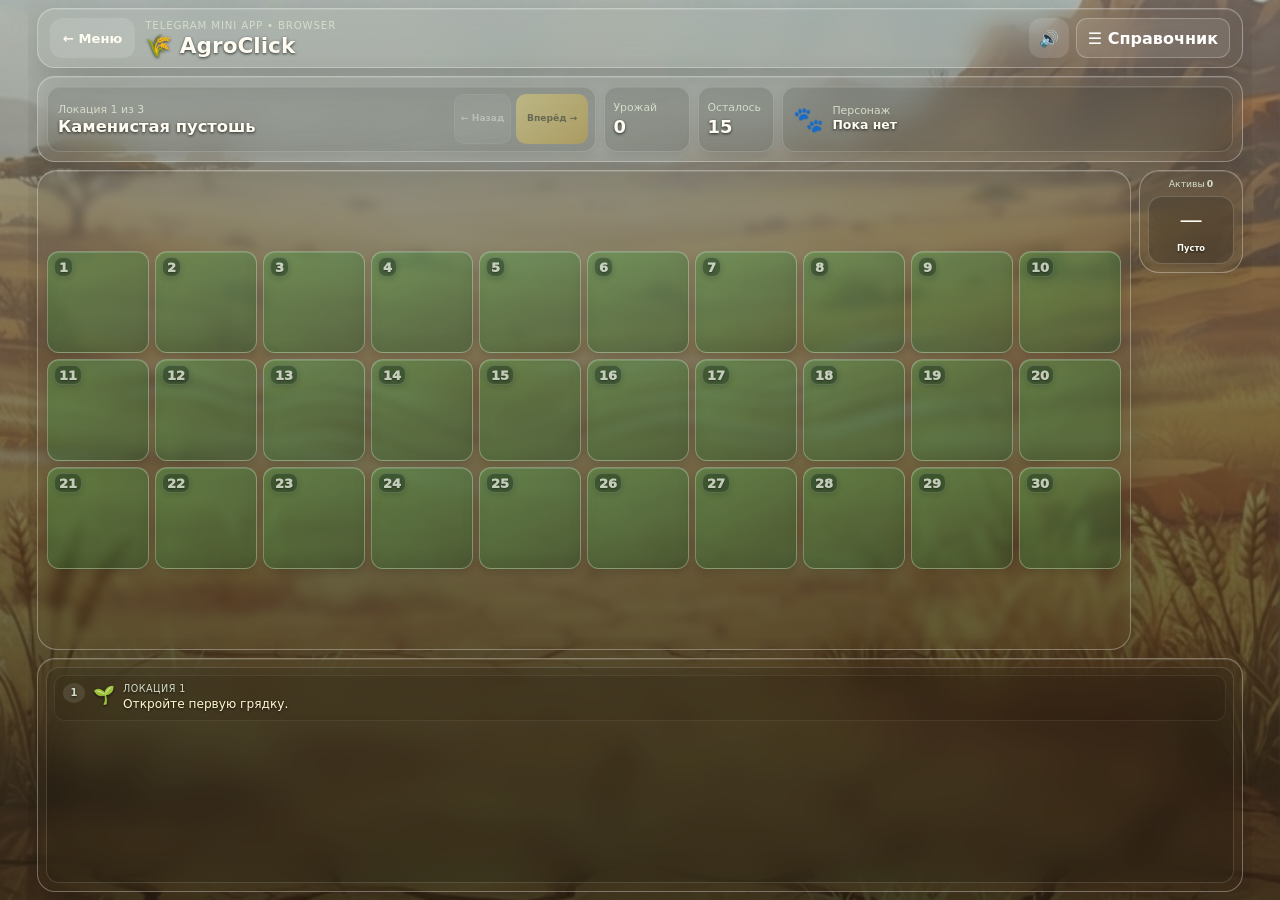
==== commit 4cf83cff: "Add files via upload" ====
--- a/agroclick/index.html
+++ b/agroclick/index.html
@@ -5,8 +5,9 @@
   <meta name="viewport" content="width=device-width, initial-scale=1, viewport-fit=cover" />
   <meta name="theme-color" content="#304f20" />
   <title>AgroClick</title>
-  <link rel="stylesheet" href="style.css?v=1.62-chest-spacing" />
+  <link rel="stylesheet" href="style.css?v=1.84" />
   <script src="https://telegram.org/js/telegram-web-app.js"></script>
+  <script src="viewport-fit.js?v=1.84-fit-v3"></script>
 </head>
 <body>
   <script>
@@ -165,7 +166,7 @@
   </dialog>
 
   <div id="toast" class="toast" role="status" aria-live="polite"></div>
-  <script src="script.public.min.js?v=1.62-chest-spacing-public"></script>
+  <script src="script.public.min.js?v=1.84-fertilizer-beetle"></script>
   <script>setInterval(()=>{const d=document.getElementById("dailyLimitDialog"),a=document.querySelector(".app-shell");if(a)a.inert=Boolean(d&&d.open);},500);</script>
 </body>
 </html>
--- a/agroclick/style.css
+++ b/agroclick/style.css
@@ -2158,11 +2158,10 @@
 .guide-item-icon{position:absolute;left:0;top:.05em;width:28px;height:28px;object-fit:contain;filter:drop-shadow(0 2px 4px rgba(0,0,0,.35))}
 .game-layout .inventory-panel{align-self:stretch!important;display:flex!important;flex-direction:column!important;overflow:hidden!important}
 .inventory-list{flex:0 1 auto;overflow-y:auto}
-.beetle-indicator{display:none;margin-top:auto;min-height:62px;padding:7px;border-radius:14px;align-items:center;justify-content:center;gap:4px;background:rgba(68,0,0,.34);border:1px solid rgba(255,76,76,.78);box-shadow:0 0 0 1px rgba(255,35,35,.14),0 0 18px rgba(255,0,0,.42),inset 0 0 14px rgba(255,0,0,.20);pointer-events:none}
-.beetle-indicator.active{display:flex;animation:beetleAlertPulse 1.35s ease-in-out infinite}
+.beetle-indicator{display:none;position:relative;margin-top:auto;min-height:62px;padding:7px;border-radius:14px;align-items:center;justify-content:center;gap:4px;background:rgba(68,0,0,.34);border:1px solid rgba(255,76,76,.78);box-shadow:0 0 0 1px rgba(255,35,35,.14),0 0 12px rgba(255,0,0,.28),inset 0 0 10px rgba(255,0,0,.14);pointer-events:none;overflow:hidden;isolation:isolate;box-sizing:border-box}
+.beetle-indicator.active{display:flex}
 .beetle-indicator img{width:42px;height:42px;object-fit:contain;filter:drop-shadow(0 0 7px rgba(255,48,48,.95))}
 .beetle-indicator-count{min-width:18px;color:#fff;font-size:.72rem;font-weight:900;text-shadow:0 1px 3px #000}
-@keyframes beetleAlertPulse{0%,100%{border-color:rgba(255,76,76,.60);box-shadow:0 0 8px rgba(255,0,0,.30),inset 0 0 10px rgba(255,0,0,.16)}50%{border-color:rgba(255,125,125,1);box-shadow:0 0 24px rgba(255,0,0,.78),0 0 8px rgba(255,45,45,.9),inset 0 0 18px rgba(255,0,0,.34)}}
 .beetle-field,.beetle-wrap,.beetle{display:none!important}
 @media(max-width:650px){.guide-section li{padding-left:31px}.guide-item-icon{width:24px;height:24px}.beetle-indicator{min-height:50px;padding:4px}.beetle-indicator img{width:32px;height:32px}.beetle-indicator-count{font-size:.62rem}}
 body.is-telegram .beetle-indicator,body.is-browser .beetle-indicator{min-height:46px;border-radius:10px;padding:3px}
@@ -2641,3 +2640,685 @@
     height:64%!important;
   }
 }
+
+
+/* v1.68 — финальные регрессионные фиксы и безопасная планшетная адаптация */
+
+/* Составные ячейки: все объекты полностью внутри ячейки и визуально разделены. */
+.cell.resolved-chest-cell .cell-main,
+.cell.type-weed .cell-main{
+  position:relative!important;
+  display:block!important;
+  overflow:hidden!important;
+}
+.cell.resolved-chest-cell .resolved-chest-icon{
+  position:absolute!important;
+  left:4%!important;
+  top:12%!important;
+  width:58%!important;
+  height:66%!important;
+  transform:none!important;
+  display:grid!important;
+  place-items:center!important;
+  z-index:3!important;
+}
+.cell.resolved-chest-cell .resolved-chest-icon .asset-wrap{
+  width:100%!important;
+  height:100%!important;
+}
+.cell.resolved-chest-cell .chest-effect-backdrop{
+  inset:auto!important;
+  left:76%!important;
+  top:47%!important;
+  right:auto!important;
+  bottom:auto!important;
+  width:34%!important;
+  height:38%!important;
+  transform:translate(-50%,-50%)!important;
+  display:grid!important;
+  place-items:center!important;
+  overflow:visible!important;
+  opacity:1!important;
+  background:transparent!important;
+  border:0!important;
+  border-radius:0!important;
+  box-shadow:none!important;
+}
+.cell.resolved-chest-cell .chest-effect-backdrop::before,
+.cell.resolved-chest-cell .chest-effect-backdrop::after{
+  content:none!important;
+  display:none!important;
+}
+.cell.resolved-chest-cell .chest-effect-backdrop .asset-wrap,
+.cell.resolved-chest-cell .chest-effect-backdrop .asset-image{
+  width:100%!important;
+  height:100%!important;
+  max-width:none!important;
+  max-height:none!important;
+  object-fit:contain!important;
+  object-position:center!important;
+  background:transparent!important;
+  border:0!important;
+  box-shadow:none!important;
+}
+.cell.resolved-chest-cell .chest-effect-backdrop.chest-bonus-active .asset-image{
+  filter:none!important;
+  opacity:1!important;
+}
+.cell.resolved-chest-cell .chest-effect-backdrop.chest-bonus-inactive .asset-image{
+  filter:grayscale(1) brightness(.9)!important;
+  opacity:.7!important;
+}
+
+/* Сорняк, призвавший жука: сорняк слева, жук справа, без обрезанных краёв. */
+.cell.type-weed .cell-foreground.icon{
+  position:absolute!important;
+  left:34%!important;
+  top:45%!important;
+  width:42%!important;
+  height:50%!important;
+  transform:translate(-50%,-50%)!important;
+  display:grid!important;
+  place-items:center!important;
+  z-index:3!important;
+}
+.cell.type-weed .cell-foreground.icon .asset-wrap{
+  width:100%!important;
+  height:100%!important;
+}
+.cell.type-weed .beetle-effect-backdrop{
+  inset:auto!important;
+  left:73%!important;
+  top:45%!important;
+  right:auto!important;
+  bottom:auto!important;
+  width:30%!important;
+  height:36%!important;
+  transform:translate(-50%,-50%)!important;
+  display:grid!important;
+  place-items:center!important;
+  overflow:visible!important;
+  opacity:1!important;
+  filter:none!important;
+  background:transparent!important;
+  border:0!important;
+  border-radius:0!important;
+  box-shadow:none!important;
+}
+.cell.type-weed .beetle-effect-backdrop::before,
+.cell.type-weed .beetle-effect-backdrop::after{
+  content:none!important;
+  display:none!important;
+}
+.cell.type-weed .beetle-effect-backdrop .asset-wrap,
+.cell.type-weed .beetle-effect-backdrop .asset-image{
+  width:100%!important;
+  height:100%!important;
+  max-width:none!important;
+  max-height:none!important;
+  object-fit:contain!important;
+  object-position:center!important;
+  background:transparent!important;
+  border:0!important;
+  box-shadow:none!important;
+}
+.cell.type-weed .amount.cell-foreground{
+  position:absolute!important;
+  left:50%!important;
+  bottom:3%!important;
+  transform:translateX(-50%)!important;
+  z-index:5!important;
+  white-space:nowrap!important;
+}
+
+/* Планшеты: естественная высота страницы, квадратные ячейки, без растягивания панелей. */
+@media (min-width:651px) and (max-width:1180px){
+  html,body{
+    height:auto!important;
+    min-height:100%!important;
+    max-height:none!important;
+  }
+  body.is-browser{
+    min-height:100dvh!important;
+    overflow-x:hidden!important;
+    overflow-y:auto!important;
+    padding:max(6px,env(safe-area-inset-top)) 6px max(8px,env(safe-area-inset-bottom))!important;
+  }
+  body.is-browser .app-shell{
+    width:min(100%,1060px)!important;
+    max-width:1060px!important;
+    height:auto!important;
+    min-height:calc(100dvh - 14px)!important;
+    max-height:none!important;
+    margin:0 auto!important;
+    padding:0!important;
+    grid-template-rows:auto auto auto auto!important;
+    gap:6px!important;
+    overflow:visible!important;
+  }
+  body.is-browser .topbar{
+    min-height:52px!important;
+    height:auto!important;
+    padding:6px 8px!important;
+    gap:6px!important;
+  }
+  body.is-browser .title-wrap>span{display:none!important;}
+  body.is-browser .title-wrap h1{font-size:1.12rem!important;line-height:1.05!important;}
+  body.is-browser .menu-exit-btn{min-width:76px!important;height:40px!important;}
+  body.is-browser .top-actions button{min-height:40px!important;}
+  body.is-browser .status-panel{
+    grid-template-columns:minmax(0,1fr) 72px 72px minmax(150px,.72fr)!important;
+    gap:5px!important;
+    padding:5px!important;
+    align-items:stretch!important;
+  }
+  body.is-browser .location-copy,
+  body.is-browser .stat,
+  body.is-browser .character-card{
+    min-height:54px!important;
+    height:auto!important;
+    padding:6px 8px!important;
+    align-self:stretch!important;
+  }
+  body.is-browser .location-copy{padding-right:146px!important;}
+  body.is-browser .location-nav{width:136px!important;top:5px!important;bottom:5px!important;right:5px!important;}
+  body.is-browser .character-card{grid-column:auto!important;}
+  body.is-browser .game-layout{
+    grid-template-columns:minmax(0,1fr) 88px!important;
+    gap:5px!important;
+    min-height:0!important;
+    align-items:start!important;
+  }
+  body.is-browser .board-panel{
+    padding:5px!important;
+    overflow:visible!important;
+  }
+  body.is-browser .board{
+    width:100%!important;
+    gap:4px!important;
+    grid-template-columns:repeat(5,minmax(0,1fr))!important;
+  }
+  body.is-browser .cell{
+    min-height:0!important;
+    height:auto!important;
+    aspect-ratio:1/1!important;
+  }
+  body.is-browser .side-stack{
+    align-self:start!important;
+    height:auto!important;
+    max-height:none!important;
+    overflow:visible!important;
+  }
+  body.is-browser .inventory-panel{
+    height:auto!important;
+    min-height:0!important;
+    max-height:none!important;
+    overflow:visible!important;
+  }
+  body.is-browser .footer-panel{
+    min-height:96px!important;
+    max-height:180px!important;
+    height:auto!important;
+    overflow:hidden!important;
+  }
+  body.is-browser .status-message{
+    min-height:82px!important;
+    max-height:164px!important;
+    overflow-y:auto!important;
+  }
+}
+@media (min-width:651px) and (max-width:900px) and (orientation:portrait){
+  body.is-browser .status-panel{grid-template-columns:minmax(0,1fr) 72px 72px!important;}
+  body.is-browser .character-card{grid-column:1/-1!important;min-height:40px!important;}
+  body.is-browser .game-layout{grid-template-columns:minmax(0,1fr) 80px!important;}
+}
+
+
+/* v1.72 — сорняк с жуком без смещения; явная внутренняя пульсация блока жука */
+/* Основной сорняк остаётся в штатном центре ячейки, как у обычного сорняка. */
+.cell.type-weed .cell-foreground.icon{
+  position:relative!important;
+  left:auto!important;
+  top:auto!important;
+  width:auto!important;
+  height:auto!important;
+  transform:none!important;
+  display:inline-grid!important;
+  place-items:center!important;
+  z-index:3!important;
+}
+.cell.type-weed .cell-foreground.icon .asset-wrap{
+  width:var(--cell-icon-size,54px)!important;
+  height:var(--cell-icon-size,54px)!important;
+  max-width:72%!important;
+  max-height:56%!important;
+}
+/* Жук — отдельный компактный маркер справа сверху; он не двигает сорняк. */
+.cell.type-weed .beetle-effect-backdrop{
+  position:absolute!important;
+  inset:auto 7% auto auto!important;
+  top:17%!important;
+  width:28%!important;
+  height:28%!important;
+  transform:none!important;
+  display:grid!important;
+  place-items:center!important;
+  overflow:visible!important;
+  opacity:1!important;
+  filter:none!important;
+  background:transparent!important;
+  border:0!important;
+  border-radius:0!important;
+  box-shadow:none!important;
+  z-index:4!important;
+  pointer-events:none!important;
+}
+.cell.type-weed .beetle-effect-backdrop::before,
+.cell.type-weed .beetle-effect-backdrop::after{
+  content:none!important;
+  display:none!important;
+}
+.cell.type-weed .beetle-effect-backdrop .asset-wrap,
+.cell.type-weed .beetle-effect-backdrop .asset-image{
+  width:100%!important;
+  height:100%!important;
+  max-width:100%!important;
+  max-height:100%!important;
+  object-fit:contain!important;
+  object-position:center!important;
+  background:transparent!important;
+  border:0!important;
+  box-shadow:none!important;
+}
+.cell.type-weed .amount.cell-foreground{
+  position:relative!important;
+  left:auto!important;
+  bottom:auto!important;
+  transform:none!important;
+  z-index:5!important;
+  white-space:nowrap!important;
+}
+@media(max-width:650px){
+  .cell.type-weed .beetle-effect-backdrop{
+    right:6%!important;
+    top:14%!important;
+    width:27%!important;
+    height:27%!important;
+  }
+}
+
+/* v1.73 — вернуть штатный размер основного сорняка; жук остаётся отдельным маркером */
+.cell.type-weed .cell-foreground.icon .asset-wrap{
+  width:4.25rem!important;
+  height:4.25rem!important;
+  max-width:82%!important;
+  max-height:72%!important;
+}
+@media(max-width:650px){
+  .cell.type-weed .cell-foreground.icon .asset-wrap{
+    width:3.45rem!important;
+    height:3.45rem!important;
+    max-width:82%!important;
+    max-height:70%!important;
+  }
+}
+
+
+/* v1.74 — реальное увеличение основного сорняка: масштабируется весь визуальный контейнер */
+.cell.type-weed .cell-foreground.icon{
+  transform:scale(1.34)!important;
+  transform-origin:center center!important;
+}
+.cell.type-weed .cell-foreground.icon .asset-wrap{
+  width:3.2rem!important;
+  height:3.2rem!important;
+  max-width:none!important;
+  max-height:none!important;
+}
+@media(max-width:650px){
+  .cell.type-weed .cell-foreground.icon{
+    transform:scale(1.22)!important;
+  }
+  .cell.type-weed .cell-foreground.icon .asset-wrap{
+    width:2.85rem!important;
+    height:2.85rem!important;
+    max-width:none!important;
+    max-height:none!important;
+  }
+}
+
+/* v1.76 — мягкая красная пульсация индикатора жука по образцу активного ключа */
+.side-stack .beetle-indicator.active,
+.beetle-indicator.active{
+  display:flex!important;
+  position:relative!important;
+  align-items:center!important;
+  justify-content:center!important;
+  min-height:64px!important;
+  padding:6px!important;
+  overflow:hidden!important;
+  isolation:isolate!important;
+  border:1px solid rgba(255,108,108,.58)!important;
+  border-radius:14px!important;
+  background:rgba(62,10,10,.24)!important;
+  box-shadow:inset 0 0 0 1px rgba(255,96,96,.12),0 0 6px rgba(255,70,70,.10)!important;
+  animation:none!important;
+  box-sizing:border-box!important;
+}
+.side-stack .beetle-indicator.active::before,
+.beetle-indicator.active::before{
+  content:none!important;
+  display:none!important;
+}
+.side-stack .beetle-indicator.active::after,
+.beetle-indicator.active::after{
+  content:"";
+  position:absolute;
+  inset:1px;
+  z-index:1;
+  pointer-events:none;
+  border:1px solid rgba(255,104,104,.34);
+  border-radius:12px;
+  box-shadow:inset 0 0 0 1px rgba(255,92,92,.14),0 0 5px rgba(255,70,70,.12);
+  opacity:.34;
+  animation:beetleIndicatorSoftPulse 1.55s ease-in-out infinite;
+  will-change:opacity,box-shadow,border-color;
+}
+.side-stack .beetle-indicator.active img,
+.beetle-indicator.active img{
+  position:relative!important;
+  z-index:2!important;
+  display:block!important;
+  width:clamp(40px,4.4vw,56px)!important;
+  height:clamp(40px,4.4vw,56px)!important;
+  max-width:calc(100% - 12px)!important;
+  max-height:calc(100% - 12px)!important;
+  margin:auto!important;
+  object-fit:contain!important;
+  object-position:center!important;
+  filter:drop-shadow(0 2px 4px rgba(0,0,0,.42))!important;
+}
+.side-stack .beetle-indicator-count,
+.beetle-indicator-count{
+  position:absolute!important;
+  right:6px!important;
+  bottom:4px!important;
+  z-index:3!important;
+  min-width:0!important;
+  line-height:1!important;
+}
+@keyframes beetleIndicatorSoftPulse{
+  0%,100%{
+    opacity:.28;
+    border-color:rgba(255,104,104,.28);
+    box-shadow:inset 0 0 0 1px rgba(255,92,92,.10),0 0 4px rgba(255,70,70,.08);
+  }
+  50%{
+    opacity:.78;
+    border-color:rgba(255,128,128,.72);
+    box-shadow:inset 0 0 0 1px rgba(255,108,108,.34),0 0 11px rgba(255,72,72,.28);
+  }
+}
+@media(max-width:650px){
+  .side-stack .beetle-indicator.active,
+  .beetle-indicator.active{min-height:56px!important;padding:5px!important;border-radius:12px!important}
+  .side-stack .beetle-indicator.active::after,
+  .beetle-indicator.active::after{inset:1px;border-radius:10px}
+  .side-stack .beetle-indicator.active img,
+  .beetle-indicator.active img{width:42px!important;height:42px!important}
+}
+@media(prefers-reduced-motion:reduce){
+  .side-stack .beetle-indicator.active::after,
+  .beetle-indicator.active::after{
+    animation-name:beetleIndicatorSoftPulse!important;
+    animation-duration:1.9s!important;
+    animation-timing-function:ease-in-out!important;
+    animation-iteration-count:infinite!important;
+  }
+}
+
+
+/* ============================================================
+   viewport-fit v4 — плавная посадка интерфейса в видимую область
+   Модель прежняя, «одно окно»: страница НЕ прокручивается,
+   игровое поле ФИКСИРОВАНО и видно целиком (сетка сама вписывает
+   30 грядок в панель), скроллится только журнал статуса.
+   Отличие от оригинала: высота берётся из реально видимой части
+   экрана (--fit-height из JS) — интерфейс аккуратно вписывается
+   на любом устройстве/браузере и в окне Telegram. Плюс полно-
+   экранный режим Telegram. Механика/математика/анимации не тронуты.
+   ============================================================ */
+:root { --fit-height: 100dvh; }
+@supports not (height: 100dvh) { :root { --fit-height: 100svh; } }
+@supports not (height: 100svh) { :root { --fit-height: 100vh; } }
+
+html, body {
+  height: var(--fit-height) !important;
+  min-height: 0 !important;
+  max-height: var(--fit-height) !important;
+  overflow: hidden !important;
+}
+html body .app-shell {
+  height: var(--fit-height) !important;
+  min-height: var(--fit-height) !important;
+  max-height: var(--fit-height) !important;
+  overflow: hidden !important;
+}
+
+/* Полноэкранный Telegram: отступы под плавающие кнопки/вырезы (значения из JS). */
+html body.tg-fullscreen .app-shell {
+  padding-top: calc(8px + var(--tg-inset-top, 0px)) !important;
+  padding-left: calc(9px + var(--tg-inset-left, 0px)) !important;
+  padding-right: calc(9px + var(--tg-inset-right, 0px)) !important;
+  padding-bottom: calc(8px + var(--tg-inset-bottom, env(safe-area-inset-bottom))) !important;
+}
+
+
+
+/* ============================================================
+   AgroClick v5 — «железобетонная» модель поля.
+   Поле вписывается в панель через контейнерные единицы (cqw/cqh):
+   ширина = min(ширина панели, высота панели × R), высота — симметрично.
+   Математически не может вылезти ни по ширине, ни по высоте —
+   поэтому больше не налезает на журнал и не обрезает «Активы».
+   Портрет: 5×6. Альбом: 10×3 (все 30 грядок, номера и механика те же —
+   меняется только расположение по экрану).
+   ============================================================ */
+
+/* --- Панель поля = контейнер с известными размерами --- */
+html body[class] .game-layout > .board-panel {
+  display: grid !important;
+  place-items: center !important;
+  overflow: hidden !important;
+  min-height: 0 !important;
+  min-width: 0 !important;
+}
+
+/* --- Поле: contain-fit по обеим осям (R = --bw/--bh) --- */
+/* Поле: размер клетки вычисляет viewport-fit.js по РЕАЛЬНЫМ размерам
+   панели (--cell = min(по ширине, по высоте)). Клетки всегда квадратные,
+   поле физически не может перерасти панель и налезть на журнал.
+   Запасной вариант без JS — растяжение в 1fr. */
+html body[class] #board {
+  --bw: 5; --bh: 6; --gap: 6px;
+  width: 100% !important;
+  height: 100% !important;
+  aspect-ratio: auto !important;
+  margin: 0 !important;
+  gap: var(--gap) !important;
+  justify-content: center !important;
+  align-content: center !important;
+  grid-template-columns: repeat(var(--bw), var(--cell, minmax(0, 1fr))) !important;
+  grid-template-rows: repeat(var(--bh), var(--cell, minmax(0, 1fr))) !important;
+}
+html body[class] #board .cell {
+  container-type: size !important;
+  aspect-ratio: auto !important;
+  min-height: 0 !important;
+  min-width: 0 !important;
+  width: 100% !important;
+  height: 100% !important;
+}
+
+/* --- Содержимое клетки масштабируется от её размера, но с ПОЛОМ в px:
+   мелкий текст остаётся читаемым, номер грядки — компактная плашка,
+   а не круг во всю ячейку. --- */
+html body[class] #board .cell .cell-main {
+  display: flex !important; flex-direction: column !important;
+  align-items: center !important; justify-content: center !important;
+  gap: 1cqmin !important; padding: 4cqmin !important;
+  height: 100% !important; overflow: hidden !important;
+}
+html body[class] #board .cell .icon {
+  font-size: clamp(15px, 32cqmin, 40px) !important; line-height: 1 !important;
+  display: flex !important; align-items: center !important; justify-content: center !important;
+}
+html body[class] #board .cell .icon .asset-wrap {
+  width: clamp(19px, 40cqmin, 52px) !important; height: clamp(19px, 40cqmin, 52px) !important;
+}
+html body[class] #board .cell .amount,
+html body[class] #board .cell .stolen,
+html body[class] #board .cell .destroyed,
+html body[class] #board .cell .resolved-chest-label,
+html body[class] #board .cell .neutralized-label {
+  font-size: clamp(9px, 15cqmin, 14px) !important; line-height: 1.05 !important; text-align: center !important;
+  max-width: 100% !important; overflow: hidden !important; overflow-wrap: anywhere !important;
+}
+html body[class] #board .cell .cell-number {
+  font-size: clamp(9px, 15cqmin, 13px) !important; line-height: 1 !important;
+  min-width: 0 !important; width: auto !important; padding: 1px 4px !important;
+  border-radius: 8px !important;
+}
+html body[class] #board .cell .timer {
+  font-size: clamp(9px, 14cqmin, 13px) !important; min-width: 0 !important; padding: 1px 4px !important;
+}
+
+/* --- Колонка «Активы»: длинные названия не вылезают за блок.
+   ВАЖНО: display у <span> НЕ трогаем — внутри лежит запасной эмодзи
+   (.asset-fallback) со скрытым display:none, и любое !important на span
+   его показывает поверх картинки. --- */
+html body[class] .game-layout { grid-template-columns: minmax(0, 1fr) clamp(56px, 13vw, 104px) !important; }
+html body[class] .inventory-panel { min-width: 0 !important; overflow: hidden auto !important; }
+html body[class] .inventory-item { min-width: 0 !important; overflow: hidden !important; padding: 4px 3px !important; }
+html body[class] .inventory-item strong,
+html body[class] .inventory-item small {
+  display: block !important; max-width: 100% !important;
+  overflow: hidden !important; overflow-wrap: anywhere !important; word-break: break-word !important;
+  hyphens: auto !important; line-height: 1.05 !important; text-align: center !important;
+}
+html body[class] .inventory-item strong {
+  font-size: .52rem !important;
+  display: -webkit-box !important; -webkit-line-clamp: 2 !important; -webkit-box-orient: vertical !important;
+}
+html body[class] .inventory-title {
+  min-width: 0 !important; gap: 2px !important; flex-wrap: wrap !important;
+  justify-content: center !important; font-size: .58rem !important; line-height: 1.05 !important;
+  text-align: center !important; overflow: hidden !important;
+}
+
+/* --- ПОРТРЕТ: 5×6 --- */
+@media (orientation: portrait) {
+  html body[class] #board { --bw: 5; --bh: 6; }
+}
+
+/* --- АЛЬБОМ: 10×3 + журнал с гарантированной высотой и прокруткой --- */
+@media (orientation: landscape) {
+  html body[class] #board { --bw: 10; --bh: 3; }
+  html body[class] .app-shell {
+    grid-template-rows: auto auto minmax(0, 1fr) minmax(72px, 26vh) !important;
+  }
+  html body[class] .footer-panel { min-height: 0 !important; overflow: hidden !important; }
+  html body[class] .status-message { max-height: 100% !important; overflow-y: auto !important; }
+  html body[class].is-telegram .app-shell,
+  html body[class].tg-fullscreen .app-shell {
+    padding-top: calc(4px + var(--tg-inset-top, env(safe-area-inset-top))) !important;
+  }
+}
+
+/* --- Низкий альбомный экран (телефон): шапка и статус сжимаются до
+   минимума — в них мало информации, но они съедали высоту, из-за чего
+   клетки были ~40px и текст в них не читался. Теперь клетка ~65-70px. --- */
+@media (orientation: landscape) and (max-height: 560px) {
+  html body[class] .app-shell {
+    grid-template-rows: auto auto minmax(0, 1fr) minmax(58px, 20vh) !important;
+    gap: 4px !important;
+    padding-block: 2px !important;
+  }
+  html body[class] .topbar { padding: 2px 7px !important; min-height: 0 !important; gap: 5px !important; }
+  html body[class] .topbar .back-btn,
+  html body[class] .topbar .icon-btn,
+  html body[class] .topbar .guide-btn,
+  html body[class] .topbar .results-btn {
+    min-height: 29px !important; height: 29px !important; padding-block: 0 !important;
+  }
+  html body[class] .topbar .title-wrap { font-size: .82rem !important; line-height: 1 !important; }
+  html body[class] .topbar .title-wrap * { font-size: inherit !important; }
+
+  html body[class] .status-panel {
+    padding: 3px !important; gap: 4px !important;
+    display: flex !important; flex-wrap: nowrap !important; align-items: stretch !important;
+  }
+  html body[class] .status-panel > * { flex: 1 1 0 !important; min-width: 0 !important; }
+  html body[class] .status-panel > .location-copy { flex: 1.5 1 0 !important; }
+  html body[class] .status-panel > .location-nav { flex: 0 0 auto !important; }
+  html body[class] .location-copy,
+  html body[class] .stat,
+  html body[class] .character-card { padding: 2px 6px !important; min-height: 0 !important; }
+  html body[class] .status-panel strong { font-size: .8rem !important; line-height: 1.05 !important; }
+  html body[class] .status-panel span,
+  html body[class] .status-panel small { font-size: .55rem !important; line-height: 1.05 !important; }
+  html body[class] .status-panel .next-btn { min-height: 26px !important; padding: 0 7px !important; font-size: .6rem !important; }
+  html body[class] .character-card { grid-column: auto !important; }
+
+  html body[class] .footer-panel { padding: 5px !important; }
+  /* узкая колонка активов -> шире поле -> крупнее клетки */
+  html body[class] .game-layout { grid-template-columns: minmax(0, 1fr) clamp(52px, 8vw, 72px) !important; }
+}
+
+/* --- Телефоны: «Справочник» сворачивается в иконку.
+   Это была ИСТИННАЯ причина обреза «Активов»: на iPhone 391–430px кнопка
+   разворачивалась и распирала шапку шире экрана (min-content ~459px),
+   утаскивая за край весь интерфейс. --- */
+@media (max-width: 480px) {
+  html body[class] .guide-btn {
+    font-size: 0 !important; width: 42px !important; min-width: 42px !important;
+    padding: 0 !important; white-space: nowrap !important;
+  }
+  html body[class] .guide-btn::before { content: "\2261" !important; font-size: 1.2rem !important; }
+  html body[class] .topbar { min-width: 0 !important; overflow: hidden !important; }
+  html body[class] .status-panel { min-width: 0 !important; }
+  html body[class] .character-card { min-width: 0 !important; overflow: hidden !important; }
+  html body[class] .app-shell,
+  html body[class] .topbar,
+  html body[class] .status-panel,
+  html body[class] .game-layout,
+  html body[class] .footer-panel { max-width: 100% !important; }
+}
+
+/* ============================================================
+   Ящик с таймером: золотое ПУЛЬСИРУЮЩЕЕ СВЕЧЕНИЕ ВНУТРИ ячейки
+   (вместо золотой рамки). После открытия (ящик разрешён) свечение
+   исчезает. Механика не меняется — только оформление.
+   ============================================================ */
+html body[class] .cell.active-chest-cell {
+  border-color: rgba(255, 255, 255, .18) !important;
+  box-shadow: inset 0 0 14px 3px rgba(255, 205, 80, .45),
+              inset 0 0 34px rgba(255, 178, 40, .22) !important;
+  animation: agroChestInnerGlow 1.7s ease-in-out infinite !important;
+}
+@keyframes agroChestInnerGlow {
+  0%, 100% {
+    box-shadow: inset 0 0 12px 2px rgba(255, 205, 80, .34),
+                inset 0 0 26px rgba(255, 175, 40, .17);
+  }
+  50% {
+    box-shadow: inset 0 0 26px 8px rgba(255, 224, 130, .78),
+                inset 0 0 54px rgba(255, 192, 60, .46);
+  }
+}
+/* После открытия — никакого свечения */
+html body[class] .cell.resolved-chest-cell,
+html body[class] .cell.neutralized-bomb-cell {
+  animation: none !important;
+  box-shadow: inset 0 -8px 15px rgba(0, 0, 0, .16), 0 5px 12px rgba(0, 0, 0, .14) !important;
+}
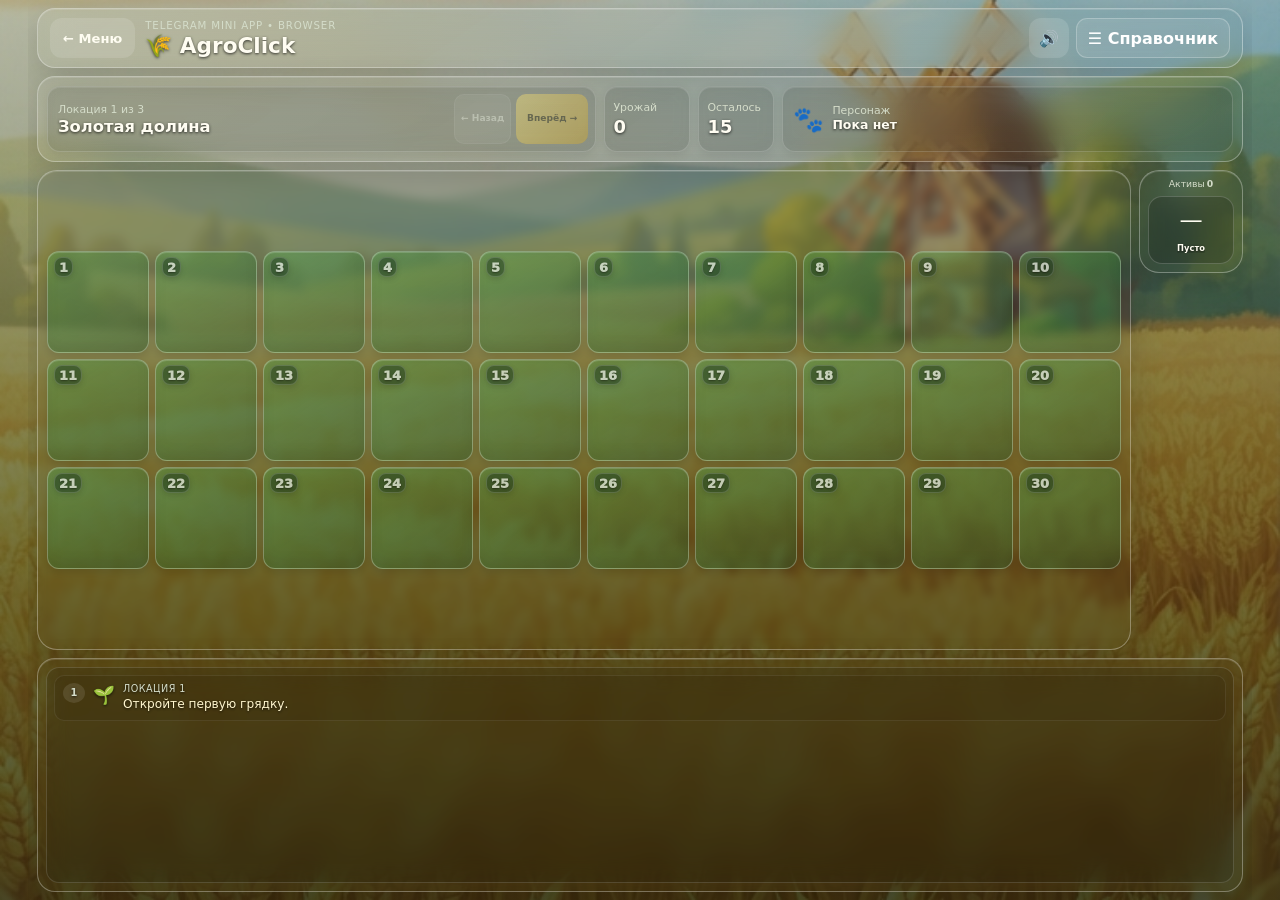
==== commit 5e0bc59e: "Add files via upload" ====
--- a/agroclick/index.html
+++ b/agroclick/index.html
@@ -5,8 +5,23 @@
   <meta name="viewport" content="width=device-width, initial-scale=1, viewport-fit=cover" />
   <meta name="theme-color" content="#304f20" />
   <title>AgroClick</title>
-  <link rel="stylesheet" href="style.css?v=1.84" />
-  <script src="https://telegram.org/js/telegram-web-app.js"></script>
+  <link rel="stylesheet" href="style.css?v=1.86" />
+  <script>
+  /* Telegram SDK грузим ТОЛЬКО внутри Telegram. В обычном браузере он не нужен,
+     а его синхронная загрузка блокировала отрисовку страницы на минуты, если
+     telegram.org недоступен (блокировки/медленная сеть). Внутри Telegram
+     поведение прежнее: тот же блокирующий тег, тот же порядок выполнения. */
+  (function () {
+    var q = (location.hash || '') + (location.search || '');
+    var inTG = /tgWebApp/i.test(q) ||
+               typeof window.TelegramWebviewProxy !== 'undefined' ||
+               (window.external && 'notify' in window.external) ||
+               /Telegram/i.test(navigator.userAgent);
+    if (inTG) {
+      document.write('<scr' + 'ipt src="https://telegram.org/js/telegram-web-app.js"><\/scr' + 'ipt>');
+    }
+  })();
+  </script>
   <script src="viewport-fit.js?v=1.84-fit-v3"></script>
 </head>
 <body>
@@ -168,5 +183,71 @@
   <div id="toast" class="toast" role="status" aria-live="polite"></div>
   <script src="script.public.min.js?v=1.84-fertilizer-beetle"></script>
   <script>setInterval(()=>{const d=document.getElementById("dailyLimitDialog"),a=document.querySelector(".app-shell");if(a)a.inert=Boolean(d&&d.open);},500);</script>
+  <script>
+  /* Публичная сборка: одна сессия в сутки. Тестовая кнопка перезапуска в окне
+     итогов отключена (удалять её нельзя — обфусцированный скрипт на неё подписан). */
+  (() => {
+    const kill = () => { const b = document.getElementById("newGameBtn"); if (b) { b.disabled = true; b.hidden = true; } };
+    kill();
+    document.addEventListener("DOMContentLoaded", kill);
+    setInterval(kill, 1000);
+  })();
+  </script>
+  <script>
+  /* Публичная сборка: лимит одной сессии в сутки остаётся, но итоги завершённой
+     сессии можно открыть в любой момент (например, чтобы сделать скриншот).
+     ВАЖНО: окно лимита НЕ закрываем — игра тут же открывает его обратно
+     (защита от закрытия). Поэтому окно итогов показываем ПОВЕРХ него:
+     второй showModal() кладёт диалог выше в top-layer. Закрыл итоги —
+     под ними снова окно лимита. Новую игру начать нельзя: #newGameBtn скрыт и disabled. */
+  (() => {
+    const byId = (id) => document.getElementById(id);
+    let added = false;
+    const addBtn = () => {
+      if (added) return;
+      const dlg = byId("dailyLimitDialog"), res = byId("resultDialog"), content = byId("resultContent");
+      if (!dlg || !res || !content || !content.textContent.trim()) return;
+      const card = dlg.querySelector(".modal-card");
+      if (!card) return;
+      const btn = document.createElement("button");
+      btn.type = "button";
+      btn.id = "limitResultsBtn";
+      btn.className = "primary-action";
+      btn.textContent = "\u{1F4CA} Посмотреть итоги";
+      btn.addEventListener("click", () => {
+        /* Игра при загрузке уже открывает #resultDialog, а СВЕРХУ кладёт окно лимита.
+           Поэтому итоги надо переоткрыть — тогда они встают выше в top-layer.
+           Окно лимита остаётся открытым под ними и вернётся, когда итоги закроют. */
+        try { res.close(); } catch (e) {}
+        try { res.showModal(); } catch (e) {}
+      });
+      const link = card.querySelector("a");
+      link ? card.insertBefore(btn, link) : card.appendChild(btn);
+      added = true;
+    };
+    addBtn();
+    document.addEventListener("DOMContentLoaded", addBtn);
+    setInterval(addBtn, 700);
+  })();
+  </script>
+
+  <script>
+  /* Публичная сборка: жёсткая блокировка перезапуска сессии.
+     Кнопки скрыты и disabled, но этого мало — при принудительном включении (devtools)
+     обработчик обфусцированного скрипта всё равно сбрасывал игру. Перехватываем клик
+     на фазе capture, до того как до него дойдёт обработчик игры. */
+  (() => {
+    const BLOCKED = "#newGameBtn, #restartBtn";
+    const stop = (e) => {
+      const t = e.target && e.target.closest ? e.target.closest(BLOCKED) : null;
+      if (!t) return;
+      e.preventDefault();
+      e.stopImmediatePropagation();
+    };
+    ["click", "pointerdown", "mousedown", "touchstart"].forEach((ev) =>
+      document.addEventListener(ev, stop, true)
+    );
+  })();
+  </script>
 </body>
 </html>
--- a/agroclick/style.css
+++ b/agroclick/style.css
@@ -3322,3 +3322,19 @@
   animation: none !important;
   box-shadow: inset 0 -8px 15px rgba(0, 0, 0, .16), 0 5px 12px rgba(0, 0, 0, .14) !important;
 }
+
+
+/* ============================================================
+   Публичная сборка v1.85: одна игровая сессия в сутки.
+   Кнопка «Новая тестовая игра» в окне итогов вызывала resetGame()
+   без проверки лимита (в отличие от DropFish, где стоит проверка
+   BUILD_CONFIG.unlimitedSessions) — то есть позволяла играть заново.
+   Удалить её из разметки НЕЛЬЗЯ: обфусцированный скрипт делает
+   $('newGameBtn').addEventListener(...) и падает на null, ломая всю игру.
+   Поэтому элемент остаётся в DOM, но скрыт и отключён.
+   ============================================================ */
+html body #newGameBtn { display: none !important; }
+html body .result-actions { justify-content: center !important; }
+
+/* Кнопка «Посмотреть итоги» в окне суточного лимита */
+html body #limitResultsBtn { display: block; width: 100%; margin: 0 0 10px; cursor: pointer; }
